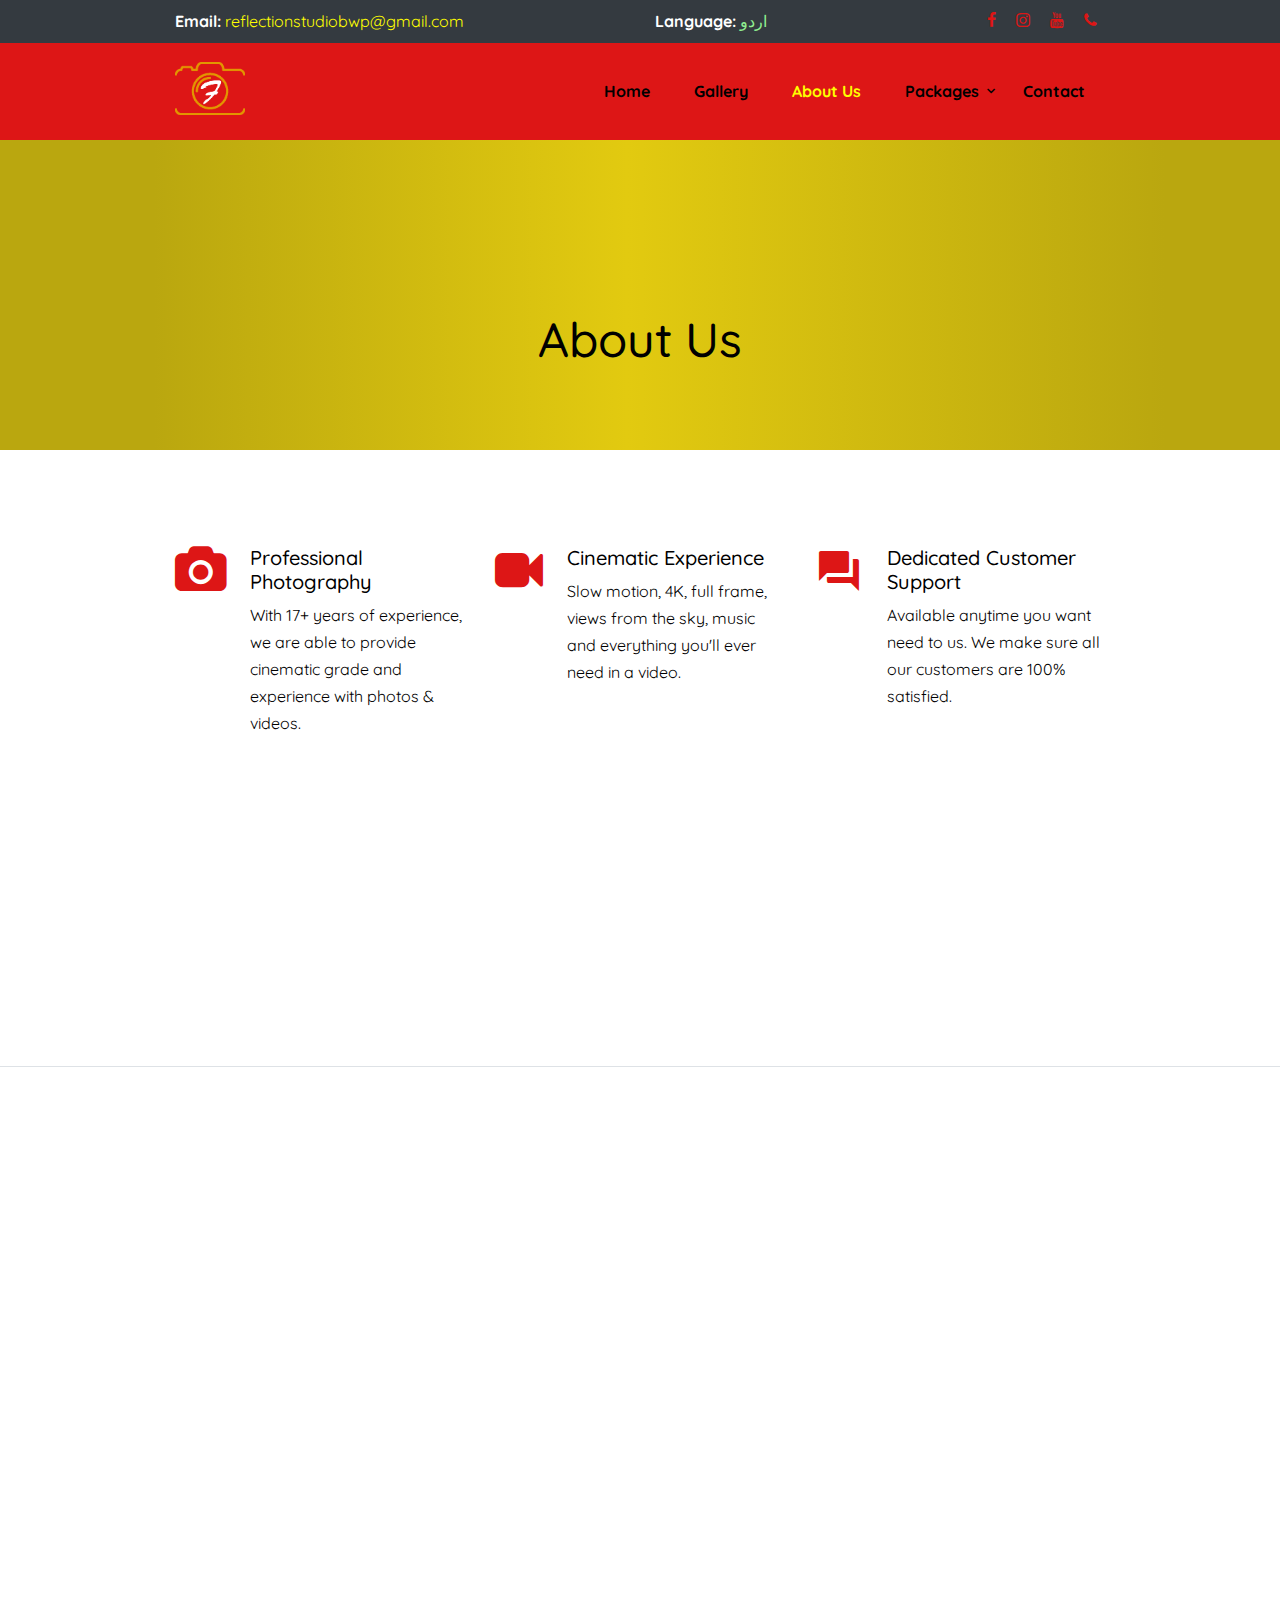
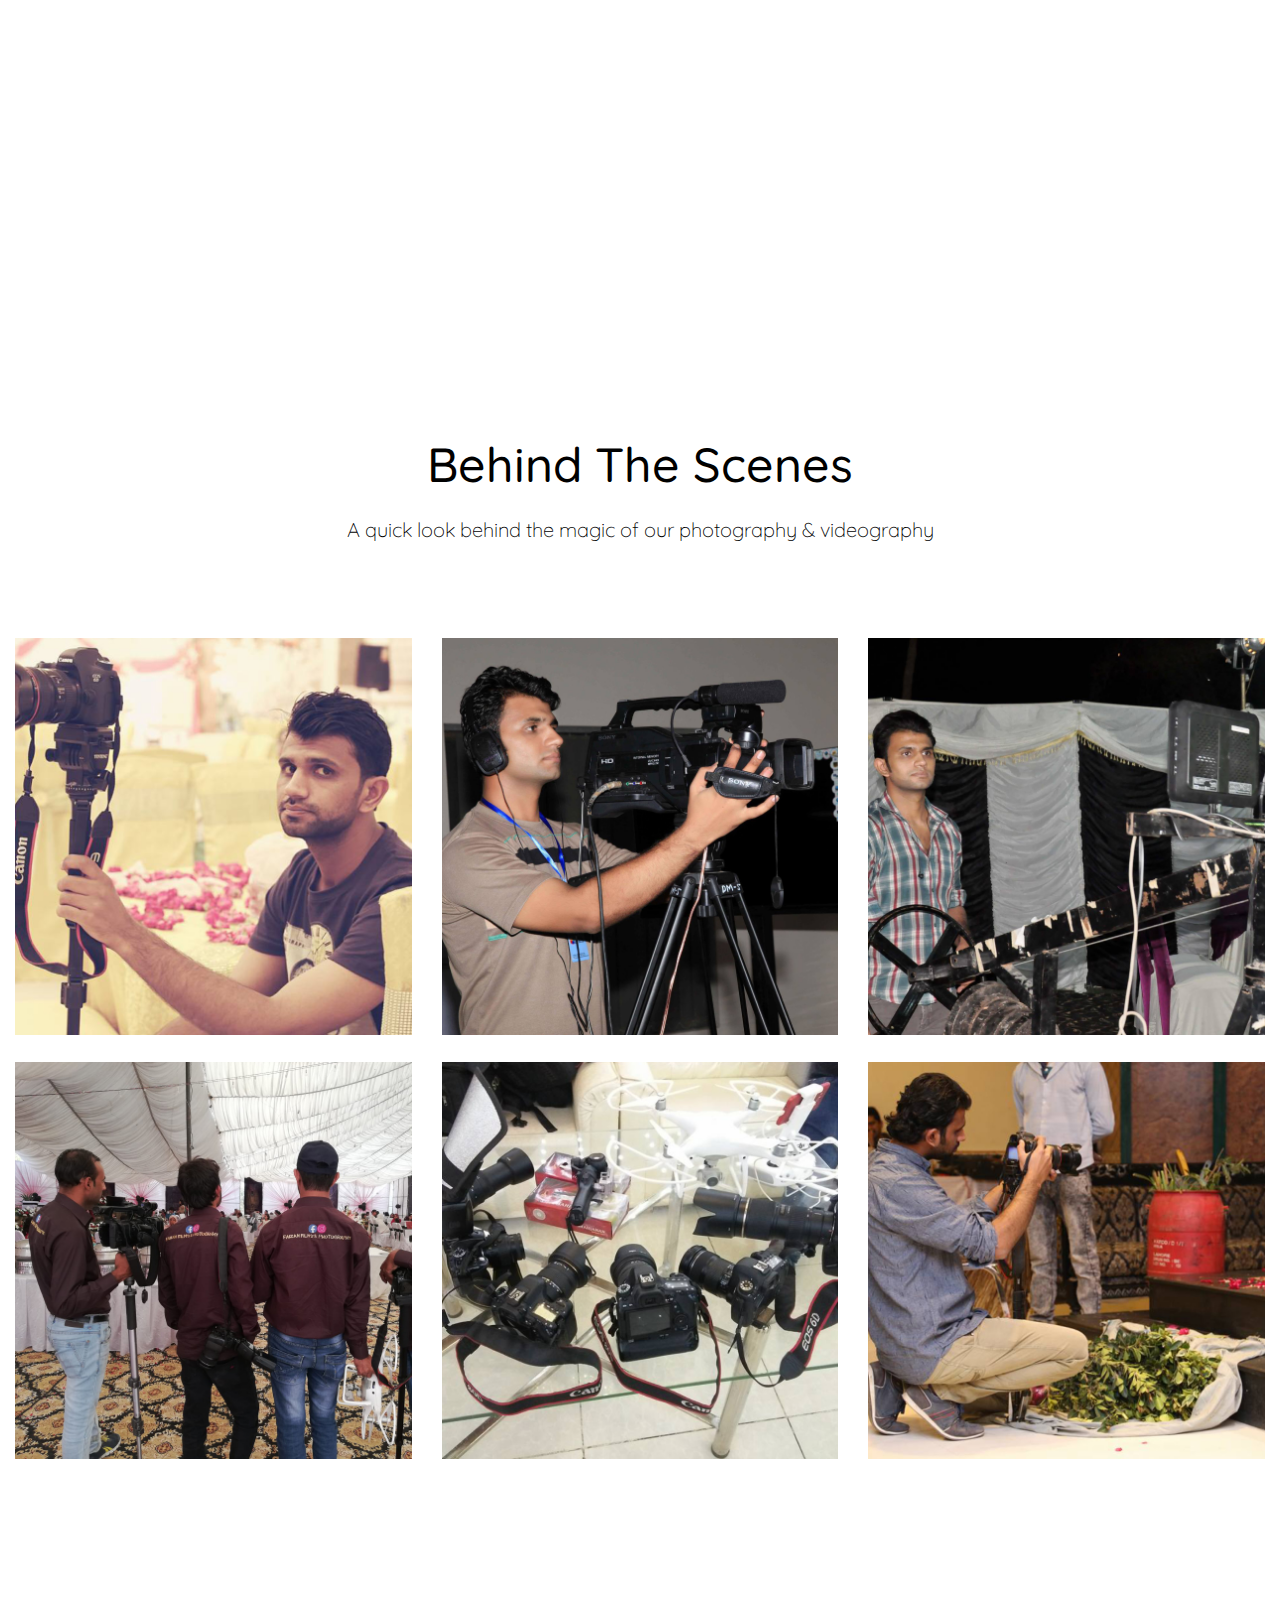
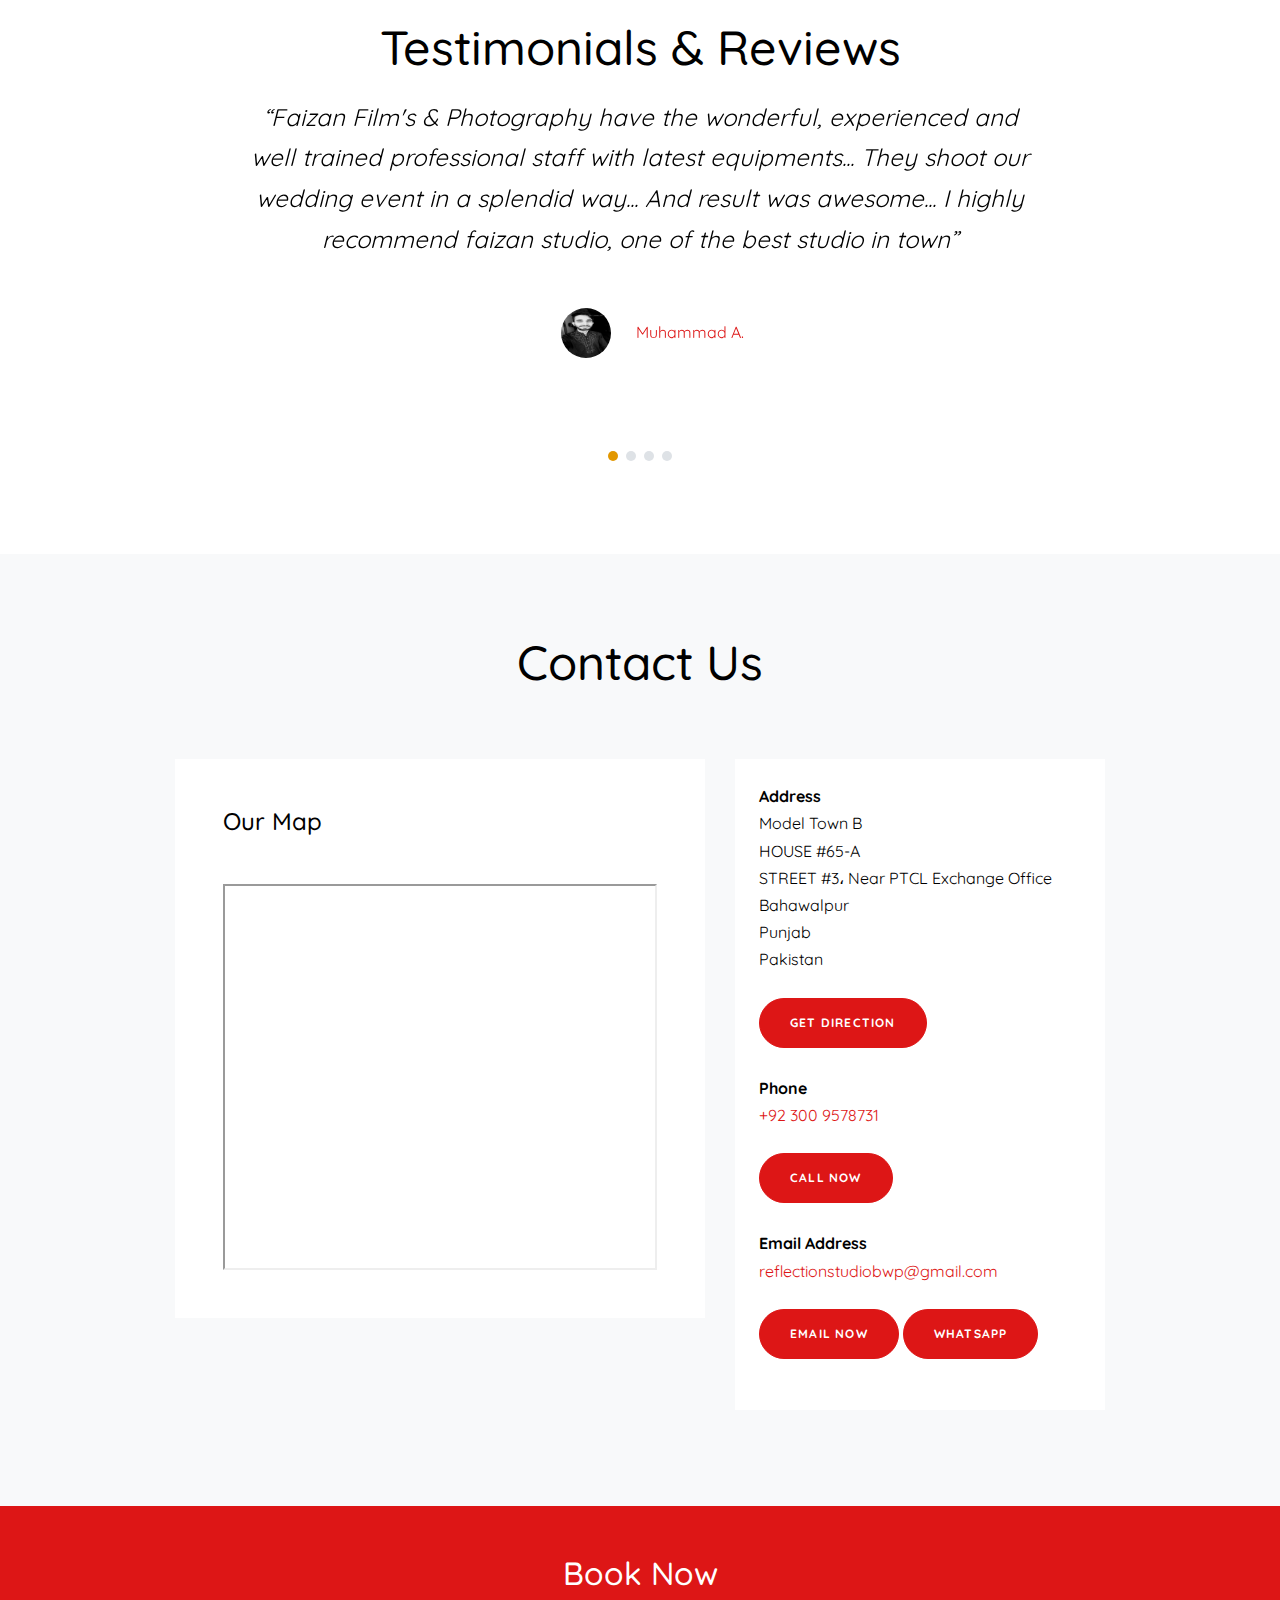
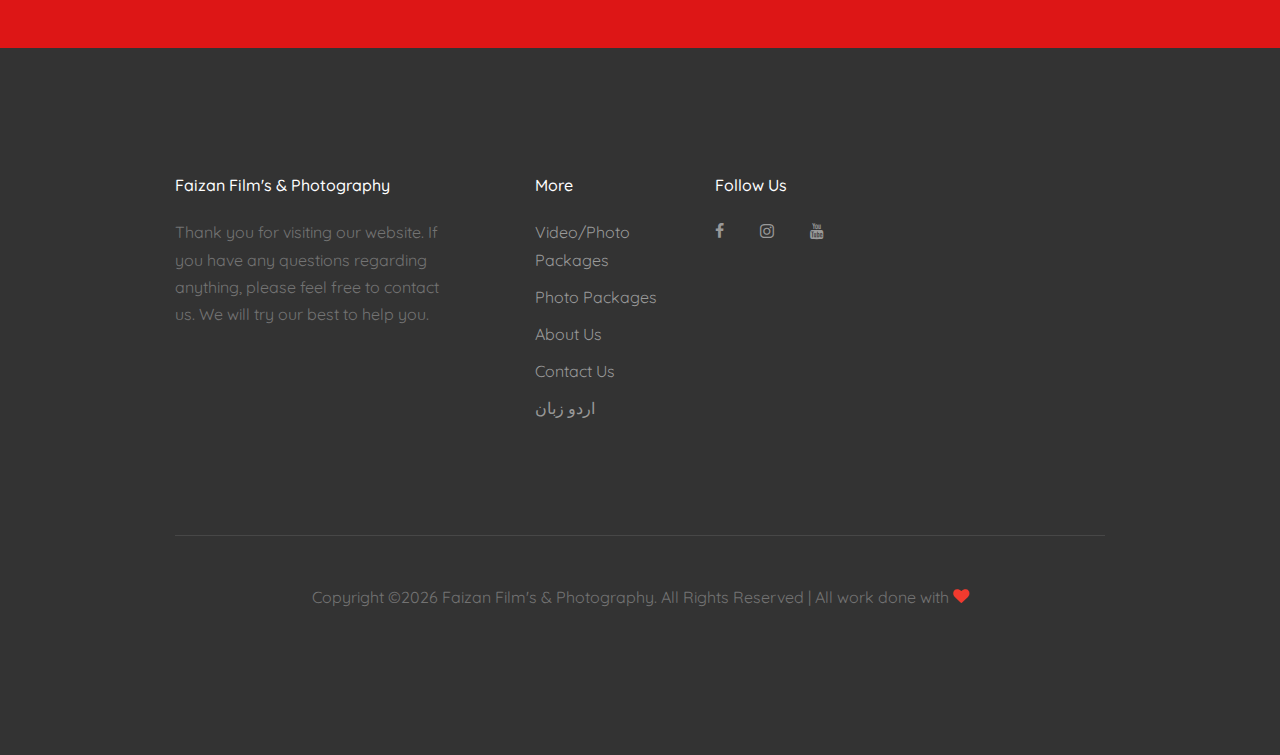
==== about_us.html @ 50d71696 "update" ====
<!DOCTYPE html>
<html lang="en">
  <head>
    <title>About Us | Faizan Film's & Photography</title>
    <meta charset="utf-8">
    <meta name="viewport" content="width=device-width, initial-scale=1, shrink-to-fit=no">

    <link href="https://fonts.googleapis.com/css?family=Quicksand:300,400,500,700,900" rel="stylesheet">
    <link rel="stylesheet" href="fonts/icomoon/style.css">

    <link rel="stylesheet" href="css/bootstrap.min.css">
    <link rel="stylesheet" href="css/jquery-ui.css">
    <link rel="stylesheet" href="css/owl.carousel.min.css">
    <link rel="stylesheet" href="css/owl.theme.default.min.css">
    <link rel="stylesheet" href="css/owl.theme.default.min.css">

    <link rel="stylesheet" href="css/jquery.fancybox.min.css">

    <link rel="stylesheet" href="css/bootstrap-datepicker.css">

    <link rel="stylesheet" href="fonts/flaticon/font/flaticon.css">

    <link rel="stylesheet" href="css/aos.css">
    <link rel="stylesheet" href="css/packages.css">
    <link rel="stylesheet" href="css/style.css">
    
  </head>
  <body data-spy="scroll" data-target=".site-navbar-target" data-offset="300">
  <div class="site-wrap">

    <div class="site-mobile-menu site-navbar-target">
      <div class="site-mobile-menu-header">
        <div class="site-mobile-menu-close mt-3">
          <span class="icon-close2 js-menu-toggle"></span>
        </div>
      </div>
      <div class="site-mobile-menu-body"></div>
    </div>
   
    <div class="border-bottom top-bar py-2 bg-dark" id="home-section">
      <div class="container">
        <div class="row">
          <div class="col-md-6">
            <p class="mb-0">
              <!--<span class="mr-3"><strong class="text-white">Phone:</strong> <a href="tel://00923009578731">+92 3009578731</a></span>-->
              <span><strong class="text-white">Email:</strong> <a href="mailto:reflectionstudiobwp@gmail.com" style="color:#FFFF00">reflectionstudiobwp@gmail.com  </a></span>
			   
            </p>
          </div>
          <div class="col-md-6">
              <span><strong class="text-white">  Language:</strong> <a href="about_us_urdu.html" style="color:lightgreen">اردو</a></span>
            <ul class="social-media">
              <li><a href="https://web.facebook.com/faizanfilmsphotography" target="_link" class="p-2"><span class="icon-facebook"></span></a></li>
              <li><a href="https://www.instagram.com/faizan_films_and_photography/" target="_link" class="p-2"><span class="icon-instagram"></span></a></li>
              <li><a href="https://www.youtube.com/channel/UCJsoNUnuYHQTTnfF5PV-kbg" target="_link" class="p-2"><span class="icon-youtube"></span></a></li>
			  <li><a href="tel://00923009578731" class="p-2"><span class="icon-phone"></span></a></li>
            </ul>
          </div>
        </div>
      </div> 
    </div>

    <header class="site-navbar py-4 bg-red js-sticky-header site-navbar-target" role="banner">

      <div class="container">
        <div class="row align-items-center">
          
          <div class="col-11 col-xl-2">
         <div class="site-logo">
            <img src="images/logo1.png" class="img-fluid">
         </div>
          </div>
          <div class="col-12 col-md-10 d-none d-xl-block">
            <nav class="site-navigation position-relative text-right" role="navigation">

              <ul class="site-menu main-menu js-clone-nav mr-auto d-none d-lg-block">
                <li><a href="index.html" class="nav-link"><b>Home</b></a></li>
                <li><a href="gallery_portfolio.html" class="nav-link"><b>Gallery</b></a></li>
                <li><a href="#about-section" class="nav-link"><b>About Us</b></a></li>
                <li class="has-children">
                  <a class="nav-link"><b>Packages</b></a>
                  <ul class="dropdown">
                    <li><a href="pricing_video_photography.html">Video & Photography</a></li>
                    <li><a href="pricing_photography.html">Photography ONLY</a></li>
                    <li><a href="https://form.jotform.com/210577154263454" target="_blank">Customize Your Package</a></li>
                  </ul>
                </li>
                <li><a href="contact_us.html" class="nav-link"><b>Contact</b></a></li>
              </ul>
            </nav>
          </div>


          <div class="d-inline-block d-xl-none ml-md-0 mr-auto py-3" style="position: relative; top: 3px;"><a href="#" class="site-menu-toggle js-menu-toggle text-black"><span class="icon-menu h3"></span></a></div>

        </div>
      </div>
      
    </header>

  
<br/>
<div class="backgroundex" data-aos="fade" data-stellar-background-ratio="0.5"></div>  
<br/><br/><br/><br/><br/>

    <section class="site-section border-bottom" id="about-section">
      <div class="container">
        <div class="row justify-content-center mb-5">
          <div class="col-md-8 text-center" data-aos="fade-up">
            <h2 class="text-black h1 site-section-heading text-center">About Us</h2>
          </div>
        </div>
		<br/><br/><br/><br/>
        <div class="row align-items-stretch">
          <div class="col-md-6 col-lg-4 mb-4 mb-lg-4" data-aos="#">
            <div class="unit-4 d-flex">
              <div class="unit-4-icon mr-4"><span class="text-primary icon-camera"></span></div>
              <div>
                <h3>Professional Photography</h3>
                <p>With 17+ years of experience, we are able to provide cinematic grade and experience with photos & videos.</p>
              </div>
            </div>
          </div>
          <div class="col-md-6 col-lg-4 mb-4 mb-lg-4" data-aos="#">
            <div class="unit-4 d-flex">
              <div class="unit-4-icon mr-4"><span class="text-primary icon-video-camera"></span></div>
              <div>
                <h3>Cinematic Experience</h3>
                <p>Slow motion, 4K, full frame, views from the sky, music and everything you'll ever need in a video.</p>
              </div>
            </div>
          </div>
          <div class="col-md-6 col-lg-4 mb-4 mb-lg-4" data-aos="#">
            <div class="unit-4 d-flex">
              <div class="unit-4-icon mr-4"><span class="text-primary icon-question_answer"></span></div>
              <div>
                <h3>Dedicated Customer Support</h3>
                <p>Available anytime you want need to us. We make sure all our customers are 100% satisfied.</p>
              </div>
            </div>
          </div>


          <div class="col-md-6 col-lg-4 mb-4 mb-lg-4" data-aos="fade-up" data-aos-delay="300">
            <div class="unit-4 d-flex">
              <div class="unit-4-icon mr-4"><span class="text-primary icon-people"></span></div>
              <div>
                <h3>Team Work</h3>
                <p>Our professional team has perfected the art of photography and videography. Professional, fast and friendly.</p>
              </div>
            </div>
          </div>
          <div class="col-md-6 col-lg-4 mb-4 mb-lg-4" data-aos="fade-up" data-aos-delay="400">
            <div class="unit-4 d-flex">
              <div class="unit-4-icon mr-4"><span class="text-primary icon-plane"></span></div>
              <div>
                <h3>Any Place You Want</h3>
                <p>We travel where you are for the event. Long distance or short distance, we cover where ever the event is. Reliable and a team you can dependant on. </p>
              </div>
            </div>
          </div>
          <div class="col-md-6 col-lg-4 mb-4 mb-lg-4" data-aos="fade-up" data-aos-delay="500">
            <div class="unit-4 d-flex">
              <div class="unit-4-icon mr-4"><span class="text-primary icon-phonelink"></span></div>
              <div>
                <h3>Professional Tools</h3>
                <p>Latest Technology, tools, camera and everything that will make your videos and photos the best thing ever that you'll experience.</p>
              </div>
            </div>
          </div>

        </div>
      </div>
    </section>

    <div class="site-section" id="about-section">
      <div class="container">
        <div class="row mb-5">
          
          <div class="col-md-5 ml-auto mb-5 order-md-2" data-aos="fade">
            <img src="images/avatar.jpg" alt="Image" class="img-fluid rounded">
          </div>
		  


          <div class="col-md-6 order-md-1" data-aos="fade">

            <div class="row">

              <div class="col-12">
                <div class="text-left pb-1">
                  <h2 class="text-black h1 site-section-heading">About Us</h2>
                </div>
              </div>
              <div class="col-12 mb-4">
                <p class="lead"><b>Faizan Film's & Photography is a studio with more than 17+ years of experience. Specialized for wedding photography and cinematography. 
				We are working all over the Pakistan and we would be honored to <a style="color:red">Preserve Your Memories In The Most BEAUTIFUL Way.</a></b></p>
              </div>
              <div class="col-md-12 mb-md-5 mb-0 col-lg-6">
                <div class="unit-4">
                  <div class="unit-4-icon mr-4 mb-3"><span class="text-secondary icon-group"></span></div>
                  <div>
                    <h3>Team &amp; Creativity</h3>
                    <p>With over 17+ years of experience, hard work & team work. We have been proud to serve our clients in the Pakistan and all over the world.</p>
                  </div>
                </div>
              </div>
              <div class="col-md-12 mb-md-5 mb-0 col-lg-6">
                <div class="unit-4">
                  <div class="unit-4-icon mr-4 mb-3"><span class="text-secondary icon-extension"></span></div>
                  <div>
                    <h3>Intuitive Thinkers</h3>
                    <p>Thinking OUTSIDE THE BOX, we have been able to provide the creative experience that has been extremely loved and appreciated by our clients and everyone. </p>
                  </div>
                </div>
              </div>
            </div>
          </div>
          
        </div>
      </div>
    </div>
    <section class="site-section" id="work-section">
      <div class="container">
        <div class="row mb-5 justify-content-center">
          <div class="col-md-8 text-center">
            <h2 class="text-black h1 site-section-heading text-center">Behind The Scenes</h2>
            <p class="lead">A quick look behind the magic of our photography & videography</p>
          </div>
        </div>
      </div>
      <div class="container-fluid">
        <div class="row">
          <div class="col-md-6 col-lg-4">
		  <br/>
              <img src="images/gallery/faizan1.jpg" alt="Image" class="img-fluid">
          </div>
          <div class="col-md-6 col-lg-4">
		  <br/>
              <img src="images/gallery/faizan2.jpg" alt="Image" class="img-fluid">
          </div>
          <div class="col-md-6 col-lg-4">
		  <br/>
              <img src="images/gallery/faizan3.jpg" alt="Image" class="img-fluid">
          </div>

          <div class="col-md-6 col-lg-4">
		  <br/>
              <img src="images/gallery/faizan4.jpg" alt="Image" class="img-fluid">
          </div>
          <div class="col-md-6 col-lg-4">
		  <br/>
              <img src="images/gallery/faizan5.jpg" alt="Image" class="img-fluid">
          </div>
          <div class="col-md-6 col-lg-4">
		  <br/>
              <img src="images/gallery/faizan6.jpg" alt="Image" class="img-fluid">
          </div>

         
        </div>
      </div>
    </section>
	
    <section class="site-section testimonial-wrap">
      <div class="container">
        <div class="row justify-content-center">
          <div class="col-md-8 text-center">
            <h2 class="text-black h1 site-section-heading text-center">Testimonials & Reviews</h2>
          </div>
        </div>
      </div>
      <div class="slide-one-item home-slider owl-carousel">
          <div>
            <div class="testimonial">
              
              <blockquote class="mb-5">
                <p>&ldquo;Faizan Film's & Photography have the wonderful, experienced and well trained professional staff with latest equipments... They shoot our wedding event in a splendid way... And result was awesome... I highly recommend faizan studio, one of the best studio in town&rdquo;</p>
              </blockquote>

              <figure class="mb-4 d-flex align-items-center justify-content-center">
                <div><img src="images/customer1.jpg" alt="Image" class="w-50 img-fluid mb-3"></div>
                <p><a href="https://www.google.com/search?q=faizan+films+%26+photography&oq=faizan+&aqs=chrome.0.69i59j69i57j35i39j69i60l4j69i65.10493j0j7&sourceid=chrome&ie=UTF-8#lrd=0x393b91d1eee7faf3:0xf193dd1451811818,1,,," target="_blank">Muhammad A.</a></p>
              </figure>
            </div>
          </div>
          <div>
            <div class="testimonial">

              <blockquote class="mb-5">
                <p>&ldquo;It's good and best place of your memories capturing and your all kinds of events. Please come and see.&rdquo;</p>
              </blockquote>
              <figure class="mb-4 d-flex align-items-center justify-content-center">
                <div><img src="images/customer2.png" alt="Image" class="w-50 img-fluid mb-3"></div>
                <p><a href="https://www.google.com/search?q=faizan+films+%26+photography&oq=faizan+&aqs=chrome.0.69i59j69i57j35i39j69i60l4j69i65.10493j0j7&sourceid=chrome&ie=UTF-8#lrd=0x393b91d1eee7faf3:0xf193dd1451811818,1,,," target="_blank">Zeeshan Qureshi</a></p>
              </figure>
              
            </div>
          </div>

          <div>
            <div class="testimonial">

              <blockquote class="mb-5">
                <p>&ldquo;It was awsome to have that kind of very professional and supportive team with elegant work experience. I would strongly recommend Faizan Film's & Photography in order<br/> to make your wedding event special and memorable.. Above all I really loved the team..Hats Off..&rdquo;</p>
              </blockquote>
              <figure class="mb-4 d-flex align-items-center justify-content-center">
                <div><img src="images/p0.png" alt="Image" class="w-50 img-fluid mb-3"></div>
                <p><a href="https://www.google.com/search?q=faizan+films+%26+photography&oq=faizan+&aqs=chrome.0.69i59j69i57j35i39j69i60l4j69i65.10493j0j7&sourceid=chrome&ie=UTF-8#lrd=0x393b91d1eee7faf3:0xf193dd1451811818,1,,," target="_blank">Usman Khan</a></p>
              </figure>

              
            </div>
          </div>

          <div>
            <div class="testimonial">

              <blockquote class="mb-5">
                <p>&ldquo;Had a very good experience with such a professional and talented team. You guys are really awesome in terms of quality work and<br/> delivery in time. Keep up the good work team faizan.&rdquo;</p>
              </blockquote>
              <figure class="mb-4 d-flex align-items-center justify-content-center">
                <div><img src="images/customer3.png" alt="Image" class="w-50 img-fluid mb-3"></div>
                <p><a href="https://www.google.com/search?q=faizan+films+%26+photography&oq=faizan+&aqs=chrome.0.69i59j69i57j35i39j69i60l4j69i65.10493j0j7&sourceid=chrome&ie=UTF-8#lrd=0x393b91d1eee7faf3:0xf193dd1451811818,1,,," target="_blank">Mazhar Hayat</a></p>
              </figure>

            </div>
          </div>

        </div>
    </section>


    <section class="site-section bg-light" id="contact-section">
      <div class="container">
        <div class="row mb-5">
          <div class="col-12 text-center">
            <h2 class="text-black h1 site-section-heading">Contact Us</h2>
          </div>
        </div>
        <div class="row">
          <div class="col-md-7 mb-5">

            

            <form action="#" class="p-5 bg-white">
              
              <h2 class="h4 text-black mb-5">Our Map</h2> 
                <div class="google-maps">
                   <iframe src="https://maps.google.com/maps?q=faizan%20film&t=&z=15&ie=UTF8&iwloc=&output=embed"></iframe><noscript> 
			       Full functionality of this site requires JavaScript to be enabled. Learn how to <a href="https://javascriptdownload.org/">Download JavaScript</a> in your browser.</noscript>
				</div>

  
            </form>
          </div>
          <div class="col-md-5">
            
            <div class="p-4 mb-3 bg-white">
              <p class="mb-0 font-weight-bold">Address</p>
              <p class="mb-4">Model Town B <br/>HOUSE #65-A <br/>STREET #3، Near PTCL Exchange Office<br/>Bahawalpur<br/> Punjab </br>Pakistan</p>
			<div>
			  <a href="https://www.google.com/maps/place/Faizan+Film's+%26+Photography+Studio/@29.3818515,71.7035865,17z/data=!3m1!4b1!4m5!3m4!1s0x393b91d1eee7faf3:0xf193dd1451811818!8m2!3d29.3972105!4d71.6632449" target="_blank" class="btn btn-primary btn-md" style="color:white"><b>Get Direction</b></a>
			</div></br>
	
              <p class="mb-0 font-weight-bold">Phone</p>
              <p class="mb-4"><a href="00923009578731">+92 300 9578731</a></p>
			<div>
			  <a href="tel:00923009578731" class="btn btn-primary btn-md" style="color:white"><b>Call Now</b></a>
			</div></br>		
              <p class="mb-0 font-weight-bold">Email Address</p>
              <p class="mb-4"><a href="mailto:reflectionstudiobwp@gmail.com">reflectionstudiobwp@gmail.com</a></p>
			<div>
			  <a href="mailto:reflectionstudiobwp@gmail.com" target="_blank" class="btn btn-primary btn-md" style="color:white"><b>Email Now</b></a> <a href="https://wa.me/+923009578731/?text=Hi! Here from website.." target="_blank" class="btn btn-primary btn-md" style="color:white"><b>WhatsApp</b></a>
			</div></br>					  

            </div>
            
          </div>
        </div>
      </div>
    </section>

    <a href="contact_us.html" class="bg-primary py-5 d-block">
      <div class="container">
        <div class="row justify-content-center">
          <div class="col-md10"><h2 class="text-white">Book Now</h2></div>
        </div>
      </div>  
    </a>
    
    <footer class="site-footer">
      <div class="container">
        <div class="row">
          <div class="col-md-9">
            <div class="row">
              <div class="col-md-5">
                <h2 class="footer-heading mb-4">Faizan Film's & Photography</h2>
                <p>Thank you for visiting our website. If you have any questions regarding anything, please feel free to contact us. We will try our best to help you.</p>
              </div>
              <div class="col-md-3 ml-auto">
                <h2 class="footer-heading mb-4">More</h2>
                <ul class="list-unstyled">
                  <li><a href="pricing_video_photography.html">Video/Photo Packages</a></li>
                  <li><a href="pricing_photography.html">Photo Packages</a></li>
                  <li><a href="about_us.html">About Us</a></li>
                  <li><a href="contact_us.html">Contact Us</a></li>
				  <li><a href="index_urdu.html">اردو زبان</a></li>
                </ul>
              </div>
              <div class="col-md-3">
                <h2 class="footer-heading mb-4">Follow Us</h2>
                <a href="https://web.facebook.com/faizanfilmsphotography" target="_blank" class="pl-0 pr-3"><span class="icon-facebook"></span></a>
                <a href="https://www.instagram.com/faizan_films_and_photography/" target="_blank" class="pl-3 pr-3"><span class="icon-instagram"></span></a>
                <a href="https://www.youtube.com/channel/UCJsoNUnuYHQTTnfF5PV-kbg" target="_blank" class="pl-3 pr-3"><span class="icon-youtube"></span></a>
              </div>
            </div>
          </div>
        </div>
        <div class="row pt-5 mt-5 text-center">
          <div class="col-md-12">
            <div class="border-top pt-5">
            <p>
            Copyright &copy;<script>document.write(new Date().getFullYear());</script> Faizan Film's & Photography. All Rights Reserved | All work done with <i class="icon-heart text-danger" aria-hidden="true"></i></a>
            </p>
            </div>
          </div>
          
        </div>
      </div>
    </footer>

  </div> <!-- .site-wrap -->

  <script src="js/jquery-3.3.1.min.js"></script>
  <script src="js/jquery-migrate-3.0.1.min.js"></script>
  <script src="js/jquery-ui.js"></script>
  <script src="js/popper.min.js"></script>
  <script src="js/bootstrap.min.js"></script>
  <script src="js/owl.carousel.min.js"></script>
  <script src="js/jquery.stellar.min.js"></script>
  <script src="js/jquery.countdown.min.js"></script>
  <script src="js/bootstrap-datepicker.min.js"></script>
  <script src="js/jquery.easing.1.3.js"></script>
  <script src="js/aos.js"></script>
  <script src="js/jquery.fancybox.min.js"></script>
  <script src="js/jquery.sticky.js"></script>


  <script src="js/main.js"></script>
  
  <!--Start of Tawk.to Script-->
<script type="text/javascript">
var Tawk_API=Tawk_API||{}, Tawk_LoadStart=new Date();
(function(){
var s1=document.createElement("script"),s0=document.getElementsByTagName("script")[0];
s1.async=true;
s1.src='https://embed.tawk.to/6034852b918aa26127419c81/1ev6igd15';
s1.charset='UTF-8';
s1.setAttribute('crossorigin','*');
s0.parentNode.insertBefore(s1,s0);
})();
</script>
<!--End of Tawk.to Script-->

  </body>
</html>
---- fonts/icomoon/style.css ----
@font-face {
  font-family: 'icomoon';
  src:  url('fonts/icomoon.eot?10si43');
  src:  url('fonts/icomoon.eot?10si43#iefix') format('embedded-opentype'),
    url('fonts/icomoon.ttf?10si43') format('truetype'),
    url('fonts/icomoon.woff?10si43') format('woff'),
    url('fonts/icomoon.svg?10si43#icomoon') format('svg');
  font-weight: normal;
  font-style: normal;
}

[class^="icon-"], [class*=" icon-"] {
  /* use !important to prevent issues with browser extensions that change fonts */
  font-family: 'icomoon' !important;
  speak: none;
  font-style: normal;
  font-weight: normal;
  font-variant: normal;
  text-transform: none;
  line-height: 1;

  /* Better Font Rendering =========== */
  -webkit-font-smoothing: antialiased;
  -moz-osx-font-smoothing: grayscale;
}

.icon-asterisk:before {
  content: "\f069";
}
.icon-plus:before {
  content: "\f067";
}
.icon-question:before {
  content: "\f128";
}
.icon-minus:before {
  content: "\f068";
}
.icon-glass:before {
  content: "\f000";
}
.icon-music:before {
  content: "\f001";
}
.icon-search:before {
  content: "\f002";
}
.icon-envelope-o:before {
  content: "\f003";
}
.icon-heart:before {
  content: "\f004";
}
.icon-star:before {
  content: "\f005";
}
.icon-star-o:before {
  content: "\f006";
}
.icon-user:before {
  content: "\f007";
}
.icon-film:before {
  content: "\f008";
}
.icon-th-large:before {
  content: "\f009";
}
.icon-th:before {
  content: "\f00a";
}
.icon-th-list:before {
  content: "\f00b";
}
.icon-check:before {
  content: "\f00c";
}
.icon-close:before {
  content: "\f00d";
}
.icon-remove:before {
  content: "\f00d";
}
.icon-times:before {
  content: "\f00d";
}
.icon-search-plus:before {
  content: "\f00e";
}
.icon-search-minus:before {
  content: "\f010";
}
.icon-power-off:before {
  content: "\f011";
}
.icon-signal:before {
  content: "\f012";
}
.icon-cog:before {
  content: "\f013";
}
.icon-gear:before {
  content: "\f013";
}
.icon-trash-o:before {
  content: "\f014";
}
.icon-home:before {
  content: "\f015";
}
.icon-file-o:before {
  content: "\f016";
}
.icon-clock-o:before {
  content: "\f017";
}
.icon-road:before {
  content: "\f018";
}
.icon-download:before {
  content: "\f019";
}
.icon-arrow-circle-o-down:before {
  content: "\f01a";
}
.icon-arrow-circle-o-up:before {
  content: "\f01b";
}
.icon-inbox:before {
  content: "\f01c";
}
.icon-play-circle-o:before {
  content: "\f01d";
}
.icon-repeat:before {
  content: "\f01e";
}
.icon-rotate-right:before {
  content: "\f01e";
}
.icon-refresh:before {
  content: "\f021";
}
.icon-list-alt:before {
  content: "\f022";
}
.icon-lock:before {
  content: "\f023";
}
.icon-flag:before {
  content: "\f024";
}
.icon-headphones:before {
  content: "\f025";
}
.icon-volume-off:before {
  content: "\f026";
}
.icon-volume-down:before {
  content: "\f027";
}
.icon-volume-up:before {
  content: "\f028";
}
.icon-qrcode:before {
  content: "\f029";
}
.icon-barcode:before {
  content: "\f02a";
}
.icon-tag:before {
  content: "\f02b";
}
.icon-tags:before {
  content: "\f02c";
}
.icon-book:before {
  content: "\f02d";
}
.icon-bookmark:before {
  content: "\f02e";
}
.icon-print:before {
  content: "\f02f";
}
.icon-camera:before {
  content: "\f030";
}
.icon-font:before {
  content: "\f031";
}
.icon-bold:before {
  content: "\f032";
}
.icon-italic:before {
  content: "\f033";
}
.icon-text-height:before {
  content: "\f034";
}
.icon-text-width:before {
  content: "\f035";
}
.icon-align-left:before {
  content: "\f036";
}
.icon-align-center:before {
  content: "\f037";
}
.icon-align-right:before {
  content: "\f038";
}
.icon-align-justify:before {
  content: "\f039";
}
.icon-list:before {
  content: "\f03a";
}
.icon-dedent:before {
  content: "\f03b";
}
.icon-outdent:before {
  content: "\f03b";
}
.icon-indent:before {
  content: "\f03c";
}
.icon-video-camera:before {
  content: "\f03d";
}
.icon-image:before {
  content: "\f03e";
}
.icon-photo:before {
  content: "\f03e";
}
.icon-picture-o:before {
  content: "\f03e";
}
.icon-pencil:before {
  content: "\f040";
}
.icon-map-marker:before {
  content: "\f041";
}
.icon-adjust:before {
  content: "\f042";
}
.icon-tint:before {
  content: "\f043";
}
.icon-edit:before {
  content: "\f044";
}
.icon-pencil-square-o:before {
  content: "\f044";
}
.icon-share-square-o:before {
  content: "\f045";
}
.icon-check-square-o:before {
  content: "\f046";
}
.icon-arrows:before {
  content: "\f047";
}
.icon-step-backward:before {
  content: "\f048";
}
.icon-fast-backward:before {
  content: "\f049";
}
.icon-backward:before {
  content: "\f04a";
}
.icon-play:before {
  content: "\f04b";
}
.icon-pause:before {
  content: "\f04c";
}
.icon-stop:before {
  content: "\f04d";
}
.icon-forward:before {
  content: "\f04e";
}
.icon-fast-forward:before {
  content: "\f050";
}
.icon-step-forward:before {
  content: "\f051";
}
.icon-eject:before {
  content: "\f052";
}
.icon-chevron-left:before {
  content: "\f053";
}
.icon-chevron-right:before {
  content: "\f054";
}
.icon-plus-circle:before {
  content: "\f055";
}
.icon-minus-circle:before {
  content: "\f056";
}
.icon-times-circle:before {
  content: "\f057";
}
.icon-check-circle:before {
  content: "\f058";
}
.icon-question-circle:before {
  content: "\f059";
}
.icon-info-circle:before {
  content: "\f05a";
}
.icon-crosshairs:before {
  content: "\f05b";
}
.icon-times-circle-o:before {
  content: "\f05c";
}
.icon-check-circle-o:before {
  content: "\f05d";
}
.icon-ban:before {
  content: "\f05e";
}
.icon-arrow-left:before {
  content: "\f060";
}
.icon-arrow-right:before {
  content: "\f061";
}
.icon-arrow-up:before {
  content: "\f062";
}
.icon-arrow-down:before {
  content: "\f063";
}
.icon-mail-forward:before {
  content: "\f064";
}
.icon-share:before {
  content: "\f064";
}
.icon-expand:before {
  content: "\f065";
}
.icon-compress:before {
  content: "\f066";
}
.icon-exclamation-circle:before {
  content: "\f06a";
}
.icon-gift:before {
  content: "\f06b";
}
.icon-leaf:before {
  content: "\f06c";
}
.icon-fire:before {
  content: "\f06d";
}
.icon-eye:before {
  content: "\f06e";
}
.icon-eye-slash:before {
  content: "\f070";
}
.icon-exclamation-triangle:before {
  content: "\f071";
}
.icon-warning:before {
  content: "\f071";
}
.icon-plane:before {
  content: "\f072";
}
.icon-calendar:before {
  content: "\f073";
}
.icon-random:before {
  content: "\f074";
}
.icon-comment:before {
  content: "\f075";
}
.icon-magnet:before {
  content: "\f076";
}
.icon-chevron-up:before {
  content: "\f077";
}
.icon-chevron-down:before {
  content: "\f078";
}
.icon-retweet:before {
  content: "\f079";
}
.icon-shopping-cart:before {
  content: "\f07a";
}
.icon-folder:before {
  content: "\f07b";
}
.icon-folder-open:before {
  content: "\f07c";
}
.icon-arrows-v:before {
  content: "\f07d";
}
.icon-arrows-h:before {
  content: "\f07e";
}
.icon-bar-chart:before {
  content: "\f080";
}
.icon-bar-chart-o:before {
  content: "\f080";
}
.icon-twitter-square:before {
  content: "\f081";
}
.icon-facebook-square:before {
  content: "\f082";
}
.icon-camera-retro:before {
  content: "\f083";
}
.icon-key:before {
  content: "\f084";
}
.icon-cogs:before {
  content: "\f085";
}
.icon-gears:before {
  content: "\f085";
}
.icon-comments:before {
  content: "\f086";
}
.icon-thumbs-o-up:before {
  content: "\f087";
}
.icon-thumbs-o-down:before {
  content: "\f088";
}
.icon-star-half:before {
  content: "\f089";
}
.icon-heart-o:before {
  content: "\f08a";
}
.icon-sign-out:before {
  content: "\f08b";
}
.icon-linkedin-square:before {
  content: "\f08c";
}
.icon-thumb-tack:before {
  content: "\f08d";
}
.icon-external-link:before {
  content: "\f08e";
}
.icon-sign-in:before {
  content: "\f090";
}
.icon-trophy:before {
  content: "\f091";
}
.icon-github-square:before {
  content: "\f092";
}
.icon-upload:before {
  content: "\f093";
}
.icon-lemon-o:before {
  content: "\f094";
}
.icon-phone:before {
  content: "\f095";
}
.icon-square-o:before {
  content: "\f096";
}
.icon-bookmark-o:before {
  content: "\f097";
}
.icon-phone-square:before {
  content: "\f098";
}
.icon-twitter:before {
  content: "\f099";
}
.icon-facebook:before {
  content: "\f09a";
}
.icon-facebook-f:before {
  content: "\f09a";
}
.icon-github:before {
  content: "\f09b";
}
.icon-unlock:before {
  content: "\f09c";
}
.icon-credit-card:before {
  content: "\f09d";
}
.icon-feed:before {
  content: "\f09e";
}
.icon-rss:before {
  content: "\f09e";
}
.icon-hdd-o:before {
  content: "\f0a0";
}
.icon-bullhorn:before {
  content: "\f0a1";
}
.icon-bell-o:before {
  content: "\f0a2";
}
.icon-certificate:before {
  content: "\f0a3";
}
.icon-hand-o-right:before {
  content: "\f0a4";
}
.icon-hand-o-left:before {
  content: "\f0a5";
}
.icon-hand-o-up:before {
  content: "\f0a6";
}
.icon-hand-o-down:before {
  content: "\f0a7";
}
.icon-arrow-circle-left:before {
  content: "\f0a8";
}
.icon-arrow-circle-right:before {
  content: "\f0a9";
}
.icon-arrow-circle-up:before {
  content: "\f0aa";
}
.icon-arrow-circle-down:before {
  content: "\f0ab";
}
.icon-globe:before {
  content: "\f0ac";
}
.icon-wrench:before {
  content: "\f0ad";
}
.icon-tasks:before {
  content: "\f0ae";
}
.icon-filter:before {
  content: "\f0b0";
}
.icon-briefcase:before {
  content: "\f0b1";
}
.icon-arrows-alt:before {
  content: "\f0b2";
}
.icon-group:before {
  content: "\f0c0";
}
.icon-users:before {
  content: "\f0c0";
}
.icon-chain:before {
  content: "\f0c1";
}
.icon-link:before {
  content: "\f0c1";
}
.icon-cloud:before {
  content: "\f0c2";
}
.icon-flask:before {
  content: "\f0c3";
}
.icon-cut:before {
  content: "\f0c4";
}
.icon-scissors:before {
  content: "\f0c4";
}
.icon-copy:before {
  content: "\f0c5";
}
.icon-files-o:before {
  content: "\f0c5";
}
.icon-paperclip:before {
  content: "\f0c6";
}
.icon-floppy-o:before {
  content: "\f0c7";
}
.icon-save:before {
  content: "\f0c7";
}
.icon-square:before {
  content: "\f0c8";
}
.icon-bars:before {
  content: "\f0c9";
}
.icon-navicon:before {
  content: "\f0c9";
}
.icon-reorder:before {
  content: "\f0c9";
}
.icon-list-ul:before {
  content: "\f0ca";
}
.icon-list-ol:before {
  content: "\f0cb";
}
.icon-strikethrough:before {
  content: "\f0cc";
}
.icon-underline:before {
  content: "\f0cd";
}
.icon-table:before {
  content: "\f0ce";
}
.icon-magic:before {
  content: "\f0d0";
}
.icon-truck:before {
  content: "\f0d1";
}
.icon-pinterest:before {
  content: "\f0d2";
}
.icon-pinterest-square:before {
  content: "\f0d3";
}
.icon-google-plus-square:before {
  content: "\f0d4";
}
.icon-google-plus:before {
  content: "\f0d5";
}
.icon-money:before {
  content: "\f0d6";
}
.icon-caret-down:before {
  content: "\f0d7";
}
.icon-caret-up:before {
  content: "\f0d8";
}
.icon-caret-left:before {
  content: "\f0d9";
}
.icon-caret-right:before {
  content: "\f0da";
}
.icon-columns:before {
  content: "\f0db";
}
.icon-sort:before {
  content: "\f0dc";
}
.icon-unsorted:before {
  content: "\f0dc";
}
.icon-sort-desc:before {
  content: "\f0dd";
}
.icon-sort-down:before {
  content: "\f0dd";
}
.icon-sort-asc:before {
  content: "\f0de";
}
.icon-sort-up:before {
  content: "\f0de";
}
.icon-envelope:before {
  content: "\f0e0";
}
.icon-linkedin:before {
  content: "\f0e1";
}
.icon-rotate-left:before {
  content: "\f0e2";
}
.icon-undo:before {
  content: "\f0e2";
}
.icon-gavel:before {
  content: "\f0e3";
}
.icon-legal:before {
  content: "\f0e3";
}
.icon-dashboard:before {
  content: "\f0e4";
}
.icon-tachometer:before {
  content: "\f0e4";
}
.icon-comment-o:before {
  content: "\f0e5";
}
.icon-comments-o:before {
  content: "\f0e6";
}
.icon-bolt:before {
  content: "\f0e7";
}
.icon-flash:before {
  content: "\f0e7";
}
.icon-sitemap:before {
  content: "\f0e8";
}
.icon-umbrella:before {
  content: "\f0e9";
}
.icon-clipboard:before {
  content: "\f0ea";
}
.icon-paste:before {
  content: "\f0ea";
}
.icon-lightbulb-o:before {
  content: "\f0eb";
}
.icon-exchange:before {
  content: "\f0ec";
}
.icon-cloud-download:before {
  content: "\f0ed";
}
.icon-cloud-upload:before {
  content: "\f0ee";
}
.icon-user-md:before {
  content: "\f0f0";
}
.icon-stethoscope:before {
  content: "\f0f1";
}
.icon-suitcase:before {
  content: "\f0f2";
}
.icon-bell:before {
  content: "\f0f3";
}
.icon-coffee:before {
  content: "\f0f4";
}
.icon-cutlery:before {
  content: "\f0f5";
}
.icon-file-text-o:before {
  content: "\f0f6";
}
.icon-building-o:before {
  content: "\f0f7";
}
.icon-hospital-o:before {
  content: "\f0f8";
}
.icon-ambulance:before {
  content: "\f0f9";
}
.icon-medkit:before {
  content: "\f0fa";
}
.icon-fighter-jet:before {
  content: "\f0fb";
}
.icon-beer:before {
  content: "\f0fc";
}
.icon-h-square:before {
  content: "\f0fd";
}
.icon-plus-square:before {
  content: "\f0fe";
}
.icon-angle-double-left:before {
  content: "\f100";
}
.icon-angle-double-right:before {
  content: "\f101";
}
.icon-angle-double-up:before {
  content: "\f102";
}
.icon-angle-double-down:before {
  content: "\f103";
}
.icon-angle-left:before {
  content: "\f104";
}
.icon-angle-right:before {
  content: "\f105";
}
.icon-angle-up:before {
  content: "\f106";
}
.icon-angle-down:before {
  content: "\f107";
}
.icon-desktop:before {
  content: "\f108";
}
.icon-laptop:before {
  content: "\f109";
}
.icon-tablet:before {
  content: "\f10a";
}
.icon-mobile:before {
  content: "\f10b";
}
.icon-mobile-phone:before {
  content: "\f10b";
}
.icon-circle-o:before {
  content: "\f10c";
}
.icon-quote-left:before {
  content: "\f10d";
}
.icon-quote-right:before {
  content: "\f10e";
}
.icon-spinner:before {
  content: "\f110";
}
.icon-circle:before {
  content: "\f111";
}
.icon-mail-reply:before {
  content: "\f112";
}
.icon-reply:before {
  content: "\f112";
}
.icon-github-alt:before {
  content: "\f113";
}
.icon-folder-o:before {
  content: "\f114";
}
.icon-folder-open-o:before {
  content: "\f115";
}
.icon-smile-o:before {
  content: "\f118";
}
.icon-frown-o:before {
  content: "\f119";
}
.icon-meh-o:before {
  content: "\f11a";
}
.icon-gamepad:before {
  content: "\f11b";
}
.icon-keyboard-o:before {
  content: "\f11c";
}
.icon-flag-o:before {
  content: "\f11d";
}
.icon-flag-checkered:before {
  content: "\f11e";
}
.icon-terminal:before {
  content: "\f120";
}
.icon-code:before {
  content: "\f121";
}
.icon-mail-reply-all:before {
  content: "\f122";
}
.icon-reply-all:before {
  content: "\f122";
}
.icon-star-half-empty:before {
  content: "\f123";
}
.icon-star-half-full:before {
  content: "\f123";
}
.icon-star-half-o:before {
  content: "\f123";
}
.icon-location-arrow:before {
  content: "\f124";
}
.icon-crop:before {
  content: "\f125";
}
.icon-code-fork:before {
  content: "\f126";
}
.icon-chain-broken:before {
  content: "\f127";
}
.icon-unlink:before {
  content: "\f127";
}
.icon-info:before {
  content: "\f129";
}
.icon-exclamation:before {
  content: "\f12a";
}
.icon-superscript:before {
  content: "\f12b";
}
.icon-subscript:before {
  content: "\f12c";
}
.icon-eraser:before {
  content: "\f12d";
}
.icon-puzzle-piece:before {
  content: "\f12e";
}
.icon-microphone:before {
  content: "\f130";
}
.icon-microphone-slash:before {
  content: "\f131";
}
.icon-shield:before {
  content: "\f132";
}
.icon-calendar-o:before {
  content: "\f133";
}
.icon-fire-extinguisher:before {
  content: "\f134";
}
.icon-rocket:before {
  content: "\f135";
}
.icon-maxcdn:before {
  content: "\f136";
}
.icon-chevron-circle-left:before {
  content: "\f137";
}
.icon-chevron-circle-right:before {
  content: "\f138";
}
.icon-chevron-circle-up:before {
  content: "\f139";
}
.icon-chevron-circle-down:before {
  content: "\f13a";
}
.icon-html5:before {
  content: "\f13b";
}
.icon-css3:before {
  content: "\f13c";
}
.icon-anchor:before {
  content: "\f13d";
}
.icon-unlock-alt:before {
  content: "\f13e";
}
.icon-bullseye:before {
  content: "\f140";
}
.icon-ellipsis-h:before {
  content: "\f141";
}
.icon-ellipsis-v:before {
  content: "\f142";
}
.icon-rss-square:before {
  content: "\f143";
}
.icon-play-circle:before {
  content: "\f144";
}
.icon-ticket:before {
  content: "\f145";
}
.icon-minus-square:before {
  content: "\f146";
}
.icon-minus-square-o:before {
  content: "\f147";
}
.icon-level-up:before {
  content: "\f148";
}
.icon-level-down:before {
  content: "\f149";
}
.icon-check-square:before {
  content: "\f14a";
}
.icon-pencil-square:before {
  content: "\f14b";
}
.icon-external-link-square:before {
  content: "\f14c";
}
.icon-share-square:before {
  content: "\f14d";
}
.icon-compass:before {
  content: "\f14e";
}
.icon-caret-square-o-down:before {
  content: "\f150";
}
.icon-toggle-down:before {
  content: "\f150";
}
.icon-caret-square-o-up:before {
  content: "\f151";
}
.icon-toggle-up:before {
  content: "\f151";
}
.icon-caret-square-o-right:before {
  content: "\f152";
}
.icon-toggle-right:before {
  content: "\f152";
}
.icon-eur:before {
  content: "\f153";
}
.icon-euro:before {
  content: "\f153";
}
.icon-gbp:before {
  content: "\f154";
}
.icon-dollar:before {
  content: "\f155";
}
.icon-usd:before {
  content: "\f155";
}
.icon-inr:before {
  content: "\f156";
}
.icon-rupee:before {
  content: "\f156";
}
.icon-cny:before {
  content: "\f157";
}
.icon-jpy:before {
  content: "\f157";
}
.icon-rmb:before {
  content: "\f157";
}
.icon-yen:before {
  content: "\f157";
}
.icon-rouble:before {
  content: "\f158";
}
.icon-rub:before {
  content: "\f158";
}
.icon-ruble:before {
  content: "\f158";
}
.icon-krw:before {
  content: "\f159";
}
.icon-won:before {
  content: "\f159";
}
.icon-bitcoin:before {
  content: "\f15a";
}
.icon-btc:before {
  content: "\f15a";
}
.icon-file:before {
  content: "\f15b";
}
.icon-file-text:before {
  content: "\f15c";
}
.icon-sort-alpha-asc:before {
  content: "\f15d";
}
.icon-sort-alpha-desc:before {
  content: "\f15e";
}
.icon-sort-amount-asc:before {
  content: "\f160";
}
.icon-sort-amount-desc:before {
  content: "\f161";
}
.icon-sort-numeric-asc:before {
  content: "\f162";
}
.icon-sort-numeric-desc:before {
  content: "\f163";
}
.icon-thumbs-up:before {
  content: "\f164";
}
.icon-thumbs-down:before {
  content: "\f165";
}
.icon-youtube-square:before {
  content: "\f166";
}
.icon-youtube:before {
  content: "\f167";
}
.icon-xing:before {
  content: "\f168";
}
.icon-xing-square:before {
  content: "\f169";
}
.icon-youtube-play:before {
  content: "\f16a";
}
.icon-dropbox:before {
  content: "\f16b";
}
.icon-stack-overflow:before {
  content: "\f16c";
}
.icon-instagram:before {
  content: "\f16d";
}
.icon-flickr:before {
  content: "\f16e";
}
.icon-adn:before {
  content: "\f170";
}
.icon-bitbucket:before {
  content: "\f171";
}
.icon-bitbucket-square:before {
  content: "\f172";
}
.icon-tumblr:before {
  content: "\f173";
}
.icon-tumblr-square:before {
  content: "\f174";
}
.icon-long-arrow-down:before {
  content: "\f175";
}
.icon-long-arrow-up:before {
  content: "\f176";
}
.icon-long-arrow-left:before {
  content: "\f177";
}
.icon-long-arrow-right:before {
  content: "\f178";
}
.icon-apple:before {
  content: "\f179";
}
.icon-windows:before {
  content: "\f17a";
}
.icon-android:before {
  content: "\f17b";
}
.icon-linux:before {
  content: "\f17c";
}
.icon-dribbble:before {
  content: "\f17d";
}
.icon-skype:before {
  content: "\f17e";
}
.icon-foursquare:before {
  content: "\f180";
}
.icon-trello:before {
  content: "\f181";
}
.icon-female:before {
  content: "\f182";
}
.icon-male:before {
  content: "\f183";
}
.icon-gittip:before {
  content: "\f184";
}
.icon-gratipay:before {
  content: "\f184";
}
.icon-sun-o:before {
  content: "\f185";
}
.icon-moon-o:before {
  content: "\f186";
}
.icon-archive:before {
  content: "\f187";
}
.icon-bug:before {
  content: "\f188";
}
.icon-vk:before {
  content: "\f189";
}
.icon-weibo:before {
  content: "\f18a";
}
.icon-renren:before {
  content: "\f18b";
}
.icon-pagelines:before {
  content: "\f18c";
}
.icon-stack-exchange:before {
  content: "\f18d";
}
.icon-arrow-circle-o-right:before {
  content: "\f18e";
}
.icon-arrow-circle-o-left:before {
  content: "\f190";
}
.icon-caret-square-o-left:before {
  content: "\f191";
}
.icon-toggle-left:before {
  content: "\f191";
}
.icon-dot-circle-o:before {
  content: "\f192";
}
.icon-wheelchair:before {
  content: "\f193";
}
.icon-vimeo-square:before {
  content: "\f194";
}
.icon-try:before {
  content: "\f195";
}
.icon-turkish-lira:before {
  content: "\f195";
}
.icon-plus-square-o:before {
  content: "\f196";
}
.icon-space-shuttle:before {
  content: "\f197";
}
.icon-slack:before {
  content: "\f198";
}
.icon-envelope-square:before {
  content: "\f199";
}
.icon-wordpress:before {
  content: "\f19a";
}
.icon-openid:before {
  content: "\f19b";
}
.icon-bank:before {
  content: "\f19c";
}
.icon-institution:before {
  content: "\f19c";
}
.icon-university:before {
  content: "\f19c";
}
.icon-graduation-cap:before {
  content: "\f19d";
}
.icon-mortar-board:before {
  content: "\f19d";
}
.icon-yahoo:before {
  content: "\f19e";
}
.icon-google:before {
  content: "\f1a0";
}
.icon-reddit:before {
  content: "\f1a1";
}
.icon-reddit-square:before {
  content: "\f1a2";
}
.icon-stumbleupon-circle:before {
  content: "\f1a3";
}
.icon-stumbleupon:before {
  content: "\f1a4";
}
.icon-delicious:before {
  content: "\f1a5";
}
.icon-digg:before {
  content: "\f1a6";
}
.icon-pied-piper-pp:before {
  content: "\f1a7";
}
.icon-pied-piper-alt:before {
  content: "\f1a8";
}
.icon-drupal:before {
  content: "\f1a9";
}
.icon-joomla:before {
  content: "\f1aa";
}
.icon-language:before {
  content: "\f1ab";
}
.icon-fax:before {
  content: "\f1ac";
}
.icon-building:before {
  content: "\f1ad";
}
.icon-child:before {
  content: "\f1ae";
}
.icon-paw:before {
  content: "\f1b0";
}
.icon-spoon:before {
  content: "\f1b1";
}
.icon-cube:before {
  content: "\f1b2";
}
.icon-cubes:before {
  content: "\f1b3";
}
.icon-behance:before {
  content: "\f1b4";
}
.icon-behance-square:before {
  content: "\f1b5";
}
.icon-steam:before {
  content: "\f1b6";
}
.icon-steam-square:before {
  content: "\f1b7";
}
.icon-recycle:before {
  content: "\f1b8";
}
.icon-automobile:before {
  content: "\f1b9";
}
.icon-car:before {
  content: "\f1b9";
}
.icon-cab:before {
  content: "\f1ba";
}
.icon-taxi:before {
  content: "\f1ba";
}
.icon-tree:before {
  content: "\f1bb";
}
.icon-spotify:before {
  content: "\f1bc";
}
.icon-deviantart:before {
  content: "\f1bd";
}
.icon-soundcloud:before {
  content: "\f1be";
}
.icon-database:before {
  content: "\f1c0";
}
.icon-file-pdf-o:before {
  content: "\f1c1";
}
.icon-file-word-o:before {
  content: "\f1c2";
}
.icon-file-excel-o:before {
  content: "\f1c3";
}
.icon-file-powerpoint-o:before {
  content: "\f1c4";
}
.icon-file-image-o:before {
  content: "\f1c5";
}
.icon-file-photo-o:before {
  content: "\f1c5";
}
.icon-file-picture-o:before {
  content: "\f1c5";
}
.icon-file-archive-o:before {
  content: "\f1c6";
}
.icon-file-zip-o:before {
  content: "\f1c6";
}
.icon-file-audio-o:before {
  content: "\f1c7";
}
.icon-file-sound-o:before {
  content: "\f1c7";
}
.icon-file-movie-o:before {
  content: "\f1c8";
}
.icon-file-video-o:before {
  content: "\f1c8";
}
.icon-file-code-o:before {
  content: "\f1c9";
}
.icon-vine:before {
  content: "\f1ca";
}
.icon-codepen:before {
  content: "\f1cb";
}
.icon-jsfiddle:before {
  content: "\f1cc";
}
.icon-life-bouy:before {
  content: "\f1cd";
}
.icon-life-buoy:before {
  content: "\f1cd";
}
.icon-life-ring:before {
  content: "\f1cd";
}
.icon-life-saver:before {
  content: "\f1cd";
}
.icon-support:before {
  content: "\f1cd";
}
.icon-circle-o-notch:before {
  content: "\f1ce";
}
.icon-ra:before {
  content: "\f1d0";
}
.icon-rebel:before {
  content: "\f1d0";
}
.icon-resistance:before {
  content: "\f1d0";
}
.icon-empire:before {
  content: "\f1d1";
}
.icon-ge:before {
  content: "\f1d1";
}
.icon-git-square:before {
  content: "\f1d2";
}
.icon-git:before {
  content: "\f1d3";
}
.icon-hacker-news:before {
  content: "\f1d4";
}
.icon-y-combinator-square:before {
  content: "\f1d4";
}
.icon-yc-square:before {
  content: "\f1d4";
}
.icon-tencent-weibo:before {
  content: "\f1d5";
}
.icon-qq:before {
  content: "\f1d6";
}
.icon-wechat:before {
  content: "\f1d7";
}
.icon-weixin:before {
  content: "\f1d7";
}
.icon-paper-plane:before {
  content: "\f1d8";
}
.icon-send:before {
  content: "\f1d8";
}
.icon-paper-plane-o:before {
  content: "\f1d9";
}
.icon-send-o:before {
  content: "\f1d9";
}
.icon-history:before {
  content: "\f1da";
}
.icon-circle-thin:before {
  content: "\f1db";
}
.icon-header:before {
  content: "\f1dc";
}
.icon-paragraph:before {
  content: "\f1dd";
}
.icon-sliders:before {
  content: "\f1de";
}
.icon-share-alt:before {
  content: "\f1e0";
}
.icon-share-alt-square:before {
  content: "\f1e1";
}
.icon-bomb:before {
  content: "\f1e2";
}
.icon-futbol-o:before {
  content: "\f1e3";
}
.icon-soccer-ball-o:before {
  content: "\f1e3";
}
.icon-tty:before {
  content: "\f1e4";
}
.icon-binoculars:before {
  content: "\f1e5";
}
.icon-plug:before {
  content: "\f1e6";
}
.icon-slideshare:before {
  content: "\f1e7";
}
.icon-twitch:before {
  content: "\f1e8";
}
.icon-yelp:before {
  content: "\f1e9";
}
.icon-newspaper-o:before {
  content: "\f1ea";
}
.icon-wifi:before {
  content: "\f1eb";
}
.icon-calculator:before {
  content: "\f1ec";
}
.icon-paypal:before {
  content: "\f1ed";
}
.icon-google-wallet:before {
  content: "\f1ee";
}
.icon-cc-visa:before {
  content: "\f1f0";
}
.icon-cc-mastercard:before {
  content: "\f1f1";
}
.icon-cc-discover:before {
  content: "\f1f2";
}
.icon-cc-amex:before {
  content: "\f1f3";
}
.icon-cc-paypal:before {
  content: "\f1f4";
}
.icon-cc-stripe:before {
  content: "\f1f5";
}
.icon-bell-slash:before {
  content: "\f1f6";
}
.icon-bell-slash-o:before {
  content: "\f1f7";
}
.icon-trash:before {
  content: "\f1f8";
}
.icon-copyright:before {
  content: "\f1f9";
}
.icon-at:before {
  content: "\f1fa";
}
.icon-eyedropper:before {
  content: "\f1fb";
}
.icon-paint-brush:before {
  content: "\f1fc";
}
.icon-birthday-cake:before {
  content: "\f1fd";
}
.icon-area-chart:before {
  content: "\f1fe";
}
.icon-pie-chart:before {
  content: "\f200";
}
.icon-line-chart:before {
  content: "\f201";
}
.icon-lastfm:before {
  content: "\f202";
}
.icon-lastfm-square:before {
  content: "\f203";
}
.icon-toggle-off:before {
  content: "\f204";
}
.icon-toggle-on:before {
  content: "\f205";
}
.icon-bicycle:before {
  content: "\f206";
}
.icon-bus:before {
  content: "\f207";
}
.icon-ioxhost:before {
  content: "\f208";
}
.icon-angellist:before {
  content: "\f209";
}
.icon-cc:before {
  content: "\f20a";
}
.icon-ils:before {
  content: "\f20b";
}
.icon-shekel:before {
  content: "\f20b";
}
.icon-sheqel:before {
  content: "\f20b";
}
.icon-meanpath:before {
  content: "\f20c";
}
.icon-buysellads:before {
  content: "\f20d";
}
.icon-connectdevelop:before {
  content: "\f20e";
}
.icon-dashcube:before {
  content: "\f210";
}
.icon-forumbee:before {
  content: "\f211";
}
.icon-leanpub:before {
  content: "\f212";
}
.icon-sellsy:before {
  content: "\f213";
}
.icon-shirtsinbulk:before {
  content: "\f214";
}
.icon-simplybuilt:before {
  content: "\f215";
}
.icon-skyatlas:before {
  content: "\f216";
}
.icon-cart-plus:before {
  content: "\f217";
}
.icon-cart-arrow-down:before {
  content: "\f218";
}
.icon-diamond:before {
  content: "\f219";
}
.icon-ship:before {
  content: "\f21a";
}
.icon-user-secret:before {
  content: "\f21b";
}
.icon-motorcycle:before {
  content: "\f21c";
}
.icon-street-view:before {
  content: "\f21d";
}
.icon-heartbeat:before {
  content: "\f21e";
}
.icon-venus:before {
  content: "\f221";
}
.icon-mars:before {
  content: "\f222";
}
.icon-mercury:before {
  content: "\f223";
}
.icon-intersex:before {
  content: "\f224";
}
.icon-transgender:before {
  content: "\f224";
}
.icon-transgender-alt:before {
  content: "\f225";
}
.icon-venus-double:before {
  content: "\f226";
}
.icon-mars-double:before {
  content: "\f227";
}
.icon-venus-mars:before {
  content: "\f228";
}
.icon-mars-stroke:before {
  content: "\f229";
}
.icon-mars-stroke-v:before {
  content: "\f22a";
}
.icon-mars-stroke-h:before {
  content: "\f22b";
}
.icon-neuter:before {
  content: "\f22c";
}
.icon-genderless:before {
  content: "\f22d";
}
.icon-facebook-official:before {
  content: "\f230";
}
.icon-pinterest-p:before {
  content: "\f231";
}
.icon-whatsapp:before {
  content: "\f232";
}
.icon-server:before {
  content: "\f233";
}
.icon-user-plus:before {
  content: "\f234";
}
.icon-user-times:before {
  content: "\f235";
}
.icon-bed:before {
  content: "\f236";
}
.icon-hotel:before {
  content: "\f236";
}
.icon-viacoin:before {
  content: "\f237";
}
.icon-train:before {
  content: "\f238";
}
.icon-subway:before {
  content: "\f239";
}
.icon-medium:before {
  content: "\f23a";
}
.icon-y-combinator:before {
  content: "\f23b";
}
.icon-yc:before {
  content: "\f23b";
}
.icon-optin-monster:before {
  content: "\f23c";
}
.icon-opencart:before {
  content: "\f23d";
}
.icon-expeditedssl:before {
  content: "\f23e";
}
.icon-battery:before {
  content: "\f240";
}
.icon-battery-4:before {
  content: "\f240";
}
.icon-battery-full:before {
  content: "\f240";
}
.icon-battery-3:before {
  content: "\f241";
}
.icon-battery-three-quarters:before {
  content: "\f241";
}
.icon-battery-2:before {
  content: "\f242";
}
.icon-battery-half:before {
  content: "\f242";
}
.icon-battery-1:before {
  content: "\f243";
}
.icon-battery-quarter:before {
  content: "\f243";
}
.icon-battery-0:before {
  content: "\f244";
}
.icon-battery-empty:before {
  content: "\f244";
}
.icon-mouse-pointer:before {
  content: "\f245";
}
.icon-i-cursor:before {
  content: "\f246";
}
.icon-object-group:before {
  content: "\f247";
}
.icon-object-ungroup:before {
  content: "\f248";
}
.icon-sticky-note:before {
  content: "\f249";
}
.icon-sticky-note-o:before {
  content: "\f24a";
}
.icon-cc-jcb:before {
  content: "\f24b";
}
.icon-cc-diners-club:before {
  content: "\f24c";
}
.icon-clone:before {
  content: "\f24d";
}
.icon-balance-scale:before {
  content: "\f24e";
}
.icon-hourglass-o:before {
  content: "\f250";
}
.icon-hourglass-1:before {
  content: "\f251";
}
.icon-hourglass-start:before {
  content: "\f251";
}
.icon-hourglass-2:before {
  content: "\f252";
}
.icon-hourglass-half:before {
  content: "\f252";
}
.icon-hourglass-3:before {
  content: "\f253";
}
.icon-hourglass-end:before {
  content: "\f253";
}
.icon-hourglass:before {
  content: "\f254";
}
.icon-hand-grab-o:before {
  content: "\f255";
}
.icon-hand-rock-o:before {
  content: "\f255";
}
.icon-hand-paper-o:before {
  content: "\f256";
}
.icon-hand-stop-o:before {
  content: "\f256";
}
.icon-hand-scissors-o:before {
  content: "\f257";
}
.icon-hand-lizard-o:before {
  content: "\f258";
}
.icon-hand-spock-o:before {
  content: "\f259";
}
.icon-hand-pointer-o:before {
  content: "\f25a";
}
.icon-hand-peace-o:before {
  content: "\f25b";
}
.icon-trademark:before {
  content: "\f25c";
}
.icon-registered:before {
  content: "\f25d";
}
.icon-creative-commons:before {
  content: "\f25e";
}
.icon-gg:before {
  content: "\f260";
}
.icon-gg-circle:before {
  content: "\f261";
}
.icon-tripadvisor:before {
  content: "\f262";
}
.icon-odnoklassniki:before {
  content: "\f263";
}
.icon-odnoklassniki-square:before {
  content: "\f264";
}
.icon-get-pocket:before {
  content: "\f265";
}
.icon-wikipedia-w:before {
  content: "\f266";
}
.icon-safari:before {
  content: "\f267";
}
.icon-chrome:before {
  content: "\f268";
}
.icon-firefox:before {
  content: "\f269";
}
.icon-opera:before {
  content: "\f26a";
}
.icon-internet-explorer:before {
  content: "\f26b";
}
.icon-television:before {
  content: "\f26c";
}
.icon-tv:before {
  content: "\f26c";
}
.icon-contao:before {
  content: "\f26d";
}
.icon-500px:before {
  content: "\f26e";
}
.icon-amazon:before {
  content: "\f270";
}
.icon-calendar-plus-o:before {
  content: "\f271";
}
.icon-calendar-minus-o:before {
  content: "\f272";
}
.icon-calendar-times-o:before {
  content: "\f273";
}
.icon-calendar-check-o:before {
  content: "\f274";
}
.icon-industry:before {
  content: "\f275";
}
.icon-map-pin:before {
  content: "\f276";
}
.icon-map-signs:before {
  content: "\f277";
}
.icon-map-o:before {
  content: "\f278";
}
.icon-map:before {
  content: "\f279";
}
.icon-commenting:before {
  content: "\f27a";
}
.icon-commenting-o:before {
  content: "\f27b";
}
.icon-houzz:before {
  content: "\f27c";
}
.icon-vimeo:before {
  content: "\f27d";
}
.icon-black-tie:before {
  content: "\f27e";
}
.icon-fonticons:before {
  content: "\f280";
}
.icon-reddit-alien:before {
  content: "\f281";
}
.icon-edge:before {
  content: "\f282";
}
.icon-credit-card-alt:before {
  content: "\f283";
}
.icon-codiepie:before {
  content: "\f284";
}
.icon-modx:before {
  content: "\f285";
}
.icon-fort-awesome:before {
  content: "\f286";
}
.icon-usb:before {
  content: "\f287";
}
.icon-product-hunt:before {
  content: "\f288";
}
.icon-mixcloud:before {
  content: "\f289";
}
.icon-scribd:before {
  content: "\f28a";
}
.icon-pause-circle:before {
  content: "\f28b";
}
.icon-pause-circle-o:before {
  content: "\f28c";
}
.icon-stop-circle:before {
  content: "\f28d";
}
.icon-stop-circle-o:before {
  content: "\f28e";
}
.icon-shopping-bag:before {
  content: "\f290";
}
.icon-shopping-basket:before {
  content: "\f291";
}
.icon-hashtag:before {
  content: "\f292";
}
.icon-bluetooth:before {
  content: "\f293";
}
.icon-bluetooth-b:before {
  content: "\f294";
}
.icon-percent:before {
  content: "\f295";
}
.icon-gitlab:before {
  content: "\f296";
}
.icon-wpbeginner:before {
  content: "\f297";
}
.icon-wpforms:before {
  content: "\f298";
}
.icon-envira:before {
  content: "\f299";
}
.icon-universal-access:before {
  content: "\f29a";
}
.icon-wheelchair-alt:before {
  content: "\f29b";
}
.icon-question-circle-o:before {
  content: "\f29c";
}
.icon-blind:before {
  content: "\f29d";
}
.icon-audio-description:before {
  content: "\f29e";
}
.icon-volume-control-phone:before {
  content: "\f2a0";
}
.icon-braille:before {
  content: "\f2a1";
}
.icon-assistive-listening-systems:before {
  content: "\f2a2";
}
.icon-american-sign-language-interpreting:before {
  content: "\f2a3";
}
.icon-asl-interpreting:before {
  content: "\f2a3";
}
.icon-deaf:before {
  content: "\f2a4";
}
.icon-deafness:before {
  content: "\f2a4";
}
.icon-hard-of-hearing:before {
  content: "\f2a4";
}
.icon-glide:before {
  content: "\f2a5";
}
.icon-glide-g:before {
  content: "\f2a6";
}
.icon-sign-language:before {
  content: "\f2a7";
}
.icon-signing:before {
  content: "\f2a7";
}
.icon-low-vision:before {
  content: "\f2a8";
}
.icon-viadeo:before {
  content: "\f2a9";
}
.icon-viadeo-square:before {
  content: "\f2aa";
}
.icon-snapchat:before {
  content: "\f2ab";
}
.icon-snapchat-ghost:before {
  content: "\f2ac";
}
.icon-snapchat-square:before {
  content: "\f2ad";
}
.icon-pied-piper:before {
  content: "\f2ae";
}
.icon-first-order:before {
  content: "\f2b0";
}
.icon-yoast:before {
  content: "\f2b1";
}
.icon-themeisle:before {
  content: "\f2b2";
}
.icon-google-plus-circle:before {
  content: "\f2b3";
}
.icon-google-plus-official:before {
  content: "\f2b3";
}
.icon-fa:before {
  content: "\f2b4";
}
.icon-font-awesome:before {
  content: "\f2b4";
}
.icon-handshake-o:before {
  content: "\f2b5";
}
.icon-envelope-open:before {
  content: "\f2b6";
}
.icon-envelope-open-o:before {
  content: "\f2b7";
}
.icon-linode:before {
  content: "\f2b8";
}
.icon-address-book:before {
  content: "\f2b9";
}
.icon-address-book-o:before {
  content: "\f2ba";
}
.icon-address-card:before {
  content: "\f2bb";
}
.icon-vcard:before {
  content: "\f2bb";
}
.icon-address-card-o:before {
  content: "\f2bc";
}
.icon-vcard-o:before {
  content: "\f2bc";
}
.icon-user-circle:before {
  content: "\f2bd";
}
.icon-user-circle-o:before {
  content: "\f2be";
}
.icon-user-o:before {
  content: "\f2c0";
}
.icon-id-badge:before {
  content: "\f2c1";
}
.icon-drivers-license:before {
  content: "\f2c2";
}
.icon-id-card:before {
  content: "\f2c2";
}
.icon-drivers-license-o:before {
  content: "\f2c3";
}
.icon-id-card-o:before {
  content: "\f2c3";
}
.icon-quora:before {
  content: "\f2c4";
}
.icon-free-code-camp:before {
  content: "\f2c5";
}
.icon-telegram:before {
  content: "\f2c6";
}
.icon-thermometer:before {
  content: "\f2c7";
}
.icon-thermometer-4:before {
  content: "\f2c7";
}
.icon-thermometer-full:before {
  content: "\f2c7";
}
.icon-thermometer-3:before {
  content: "\f2c8";
}
.icon-thermometer-three-quarters:before {
  content: "\f2c8";
}
.icon-thermometer-2:before {
  content: "\f2c9";
}
.icon-thermometer-half:before {
  content: "\f2c9";
}
.icon-thermometer-1:before {
  content: "\f2ca";
}
.icon-thermometer-quarter:before {
  content: "\f2ca";
}
.icon-thermometer-0:before {
  content: "\f2cb";
}
.icon-thermometer-empty:before {
  content: "\f2cb";
}
.icon-shower:before {
  content: "\f2cc";
}
.icon-bath:before {
  content: "\f2cd";
}
.icon-bathtub:before {
  content: "\f2cd";
}
.icon-s15:before {
  content: "\f2cd";
}
.icon-podcast:before {
  content: "\f2ce";
}
.icon-window-maximize:before {
  content: "\f2d0";
}
.icon-window-minimize:before {
  content: "\f2d1";
}
.icon-window-restore:before {
  content: "\f2d2";
}
.icon-times-rectangle:before {
  content: "\f2d3";
}
.icon-window-close:before {
  content: "\f2d3";
}
.icon-times-rectangle-o:before {
  content: "\f2d4";
}
.icon-window-close-o:before {
  content: "\f2d4";
}
.icon-bandcamp:before {
  content: "\f2d5";
}
.icon-grav:before {
  content: "\f2d6";
}
.icon-etsy:before {
  content: "\f2d7";
}
.icon-imdb:before {
  content: "\f2d8";
}
.icon-ravelry:before {
  content: "\f2d9";
}
.icon-eercast:before {
  content: "\f2da";
}
.icon-microchip:before {
  content: "\f2db";
}
.icon-snowflake-o:before {
  content: "\f2dc";
}
.icon-superpowers:before {
  content: "\f2dd";
}
.icon-wpexplorer:before {
  content: "\f2de";
}
.icon-meetup:before {
  content: "\f2e0";
}
.icon-3d_rotation:before {
  content: "\e84d";
}
.icon-ac_unit:before {
  content: "\eb3b";
}
.icon-alarm:before {
  content: "\e855";
}
.icon-access_alarms:before {
  content: "\e191";
}
.icon-schedule:before {
  content: "\e8b5";
}
.icon-accessibility:before {
  content: "\e84e";
}
.icon-accessible:before {
  content: "\e914";
}
.icon-account_balance:before {
  content: "\e84f";
}
.icon-account_balance_wallet:before {
  content: "\e850";
}
.icon-account_box:before {
  content: "\e851";
}
.icon-account_circle:before {
  content: "\e853";
}
.icon-adb:before {
  content: "\e60e";
}
.icon-add:before {
  content: "\e145";
}
.icon-add_a_photo:before {
  content: "\e439";
}
.icon-alarm_add:before {
  content: "\e856";
}
.icon-add_alert:before {
  content: "\e003";
}
.icon-add_box:before {
  content: "\e146";
}
.icon-add_circle:before {
  content: "\e147";
}
.icon-control_point:before {
  content: "\e3ba";
}
.icon-add_location:before {
  content: "\e567";
}
.icon-add_shopping_cart:before {
  content: "\e854";
}
.icon-queue:before {
  content: "\e03c";
}
.icon-add_to_queue:before {
  content: "\e05c";
}
.icon-adjust2:before {
  content: "\e39e";
}
.icon-airline_seat_flat:before {
  content: "\e630";
}
.icon-airline_seat_flat_angled:before {
  content: "\e631";
}
.icon-airline_seat_individual_suite:before {
  content: "\e632";
}
.icon-airline_seat_legroom_extra:before {
  content: "\e633";
}
.icon-airline_seat_legroom_normal:before {
  content: "\e634";
}
.icon-airline_seat_legroom_reduced:before {
  content: "\e635";
}
.icon-airline_seat_recline_extra:before {
  content: "\e636";
}
.icon-airline_seat_recline_normal:before {
  content: "\e637";
}
.icon-flight:before {
  content: "\e539";
}
.icon-airplanemode_inactive:before {
  content: "\e194";
}
.icon-airplay:before {
  content: "\e055";
}
.icon-airport_shuttle:before {
  content: "\eb3c";
}
.icon-alarm_off:before {
  content: "\e857";
}
.icon-alarm_on:before {
  content: "\e858";
}
.icon-album:before {
  content: "\e019";
}
.icon-all_inclusive:before {
  content: "\eb3d";
}
.icon-all_out:before {
  content: "\e90b";
}
.icon-android2:before {
  content: "\e859";
}
.icon-announcement:before {
  content: "\e85a";
}
.icon-apps:before {
  content: "\e5c3";
}
.icon-archive2:before {
  content: "\e149";
}
.icon-arrow_back:before {
  content: "\e5c4";
}
.icon-arrow_downward:before {
  content: "\e5db";
}
.icon-arrow_drop_down:before {
  content: "\e5c5";
}
.icon-arrow_drop_down_circle:before {
  content: "\e5c6";
}
.icon-arrow_drop_up:before {
  content: "\e5c7";
}
.icon-arrow_forward:before {
  content: "\e5c8";
}
.icon-arrow_upward:before {
  content: "\e5d8";
}
.icon-art_track:before {
  content: "\e060";
}
.icon-aspect_ratio:before {
  content: "\e85b";
}
.icon-poll:before {
  content: "\e801";
}
.icon-assignment:before {
  content: "\e85d";
}
.icon-assignment_ind:before {
  content: "\e85e";
}
.icon-assignment_late:before {
  content: "\e85f";
}
.icon-assignment_return:before {
  content: "\e860";
}
.icon-assignment_returned:before {
  content: "\e861";
}
.icon-assignment_turned_in:before {
  content: "\e862";
}
.icon-assistant:before {
  content: "\e39f";
}
.icon-flag2:before {
  content: "\e153";
}
.icon-attach_file:before {
  content: "\e226";
}
.icon-attach_money:before {
  content: "\e227";
}
.icon-attachment:before {
  content: "\e2bc";
}
.icon-audiotrack:before {
  content: "\e3a1";
}
.icon-autorenew:before {
  content: "\e863";
}
.icon-av_timer:before {
  content: "\e01b";
}
.icon-backspace:before {
  content: "\e14a";
}
.icon-cloud_upload:before {
  content: "\e2c3";
}
.icon-battery_alert:before {
  content: "\e19c";
}
.icon-battery_charging_full:before {
  content: "\e1a3";
}
.icon-battery_std:before {
  content: "\e1a5";
}
.icon-battery_unknown:before {
  content: "\e1a6";
}
.icon-beach_access:before {
  content: "\eb3e";
}
.icon-beenhere:before {
  content: "\e52d";
}
.icon-block:before {
  content: "\e14b";
}
.icon-bluetooth2:before {
  content: "\e1a7";
}
.icon-bluetooth_searching:before {
  content: "\e1aa";
}
.icon-bluetooth_connected:before {
  content: "\e1a8";
}
.icon-bluetooth_disabled:before {
  content: "\e1a9";
}
.icon-blur_circular:before {
  content: "\e3a2";
}
.icon-blur_linear:before {
  content: "\e3a3";
}
.icon-blur_off:before {
  content: "\e3a4";
}
.icon-blur_on:before {
  content: "\e3a5";
}
.icon-class:before {
  content: "\e86e";
}
.icon-turned_in:before {
  content: "\e8e6";
}
.icon-turned_in_not:before {
  content: "\e8e7";
}
.icon-border_all:before {
  content: "\e228";
}
.icon-border_bottom:before {
  content: "\e229";
}
.icon-border_clear:before {
  content: "\e22a";
}
.icon-border_color:before {
  content: "\e22b";
}
.icon-border_horizontal:before {
  content: "\e22c";
}
.icon-border_inner:before {
  content: "\e22d";
}
.icon-border_left:before {
  content: "\e22e";
}
.icon-border_outer:before {
  content: "\e22f";
}
.icon-border_right:before {
  content: "\e230";
}
.icon-border_style:before {
  content: "\e231";
}
.icon-border_top:before {
  content: "\e232";
}
.icon-border_vertical:before {
  content: "\e233";
}
.icon-branding_watermark:before {
  content: "\e06b";
}
.icon-brightness_1:before {
  content: "\e3a6";
}
.icon-brightness_2:before {
  content: "\e3a7";
}
.icon-brightness_3:before {
  content: "\e3a8";
}
.icon-brightness_4:before {
  content: "\e3a9";
}
.icon-brightness_low:before {
  content: "\e1ad";
}
.icon-brightness_medium:before {
  content: "\e1ae";
}
.icon-brightness_high:before {
  content: "\e1ac";
}
.icon-brightness_auto:before {
  content: "\e1ab";
}
.icon-broken_image:before {
  content: "\e3ad";
}
.icon-brush:before {
  content: "\e3ae";
}
.icon-bubble_chart:before {
  content: "\e6dd";
}
.icon-bug_report:before {
  content: "\e868";
}
.icon-build:before {
  content: "\e869";
}
.icon-burst_mode:before {
  content: "\e43c";
}
.icon-domain:before {
  content: "\e7ee";
}
.icon-business_center:before {
  content: "\eb3f";
}
.icon-cached:before {
  content: "\e86a";
}
.icon-cake:before {
  content: "\e7e9";
}
.icon-phone2:before {
  content: "\e0cd";
}
.icon-call_end:before {
  content: "\e0b1";
}
.icon-call_made:before {
  content: "\e0b2";
}
.icon-merge_type:before {
  content: "\e252";
}
.icon-call_missed:before {
  content: "\e0b4";
}
.icon-call_missed_outgoing:before {
  content: "\e0e4";
}
.icon-call_received:before {
  content: "\e0b5";
}
.icon-call_split:before {
  content: "\e0b6";
}
.icon-call_to_action:before {
  content: "\e06c";
}
.icon-camera2:before {
  content: "\e3af";
}
.icon-photo_camera:before {
  content: "\e412";
}
.icon-camera_enhance:before {
  content: "\e8fc";
}
.icon-camera_front:before {
  content: "\e3b1";
}
.icon-camera_rear:before {
  content: "\e3b2";
}
.icon-camera_roll:before {
  content: "\e3b3";
}
.icon-cancel:before {
  content: "\e5c9";
}
.icon-redeem:before {
  content: "\e8b1";
}
.icon-card_membership:before {
  content: "\e8f7";
}
.icon-card_travel:before {
  content: "\e8f8";
}
.icon-casino:before {
  content: "\eb40";
}
.icon-cast:before {
  content: "\e307";
}
.icon-cast_connected:before {
  content: "\e308";
}
.icon-center_focus_strong:before {
  content: "\e3b4";
}
.icon-center_focus_weak:before {
  content: "\e3b5";
}
.icon-change_history:before {
  content: "\e86b";
}
.icon-chat:before {
  content: "\e0b7";
}
.icon-chat_bubble:before {
  content: "\e0ca";
}
.icon-chat_bubble_outline:before {
  content: "\e0cb";
}
.icon-check2:before {
  content: "\e5ca";
}
.icon-check_box:before {
  content: "\e834";
}
.icon-check_box_outline_blank:before {
  content: "\e835";
}
.icon-check_circle:before {
  content: "\e86c";
}
.icon-navigate_before:before {
  content: "\e408";
}
.icon-navigate_next:before {
  content: "\e409";
}
.icon-child_care:before {
  content: "\eb41";
}
.icon-child_friendly:before {
  content: "\eb42";
}
.icon-chrome_reader_mode:before {
  content: "\e86d";
}
.icon-close2:before {
  content: "\e5cd";
}
.icon-clear_all:before {
  content: "\e0b8";
}
.icon-closed_caption:before {
  content: "\e01c";
}
.icon-wb_cloudy:before {
  content: "\e42d";
}
.icon-cloud_circle:before {
  content: "\e2be";
}
.icon-cloud_done:before {
  content: "\e2bf";
}
.icon-cloud_download:before {
  content: "\e2c0";
}
.icon-cloud_off:before {
  content: "\e2c1";
}
.icon-cloud_queue:before {
  content: "\e2c2";
}
.icon-code2:before {
  content: "\e86f";
}
.icon-photo_library:before {
  content: "\e413";
}
.icon-collections_bookmark:before {
  content: "\e431";
}
.icon-palette:before {
  content: "\e40a";
}
.icon-colorize:before {
  content: "\e3b8";
}
.icon-comment2:before {
  content: "\e0b9";
}
.icon-compare:before {
  content: "\e3b9";
}
.icon-compare_arrows:before {
  content: "\e915";
}
.icon-laptop2:before {
  content: "\e31e";
}
.icon-confirmation_number:before {
  content: "\e638";
}
.icon-contact_mail:before {
  content: "\e0d0";
}
.icon-contact_phone:before {
  content: "\e0cf";
}
.icon-contacts:before {
  content: "\e0ba";
}
.icon-content_copy:before {
  content: "\e14d";
}
.icon-content_cut:before {
  content: "\e14e";
}
.icon-content_paste:before {
  content: "\e14f";
}
.icon-control_point_duplicate:before {
  content: "\e3bb";
}
.icon-copyright2:before {
  content: "\e90c";
}
.icon-mode_edit:before {
  content: "\e254";
}
.icon-create_new_folder:before {
  content: "\e2cc";
}
.icon-payment:before {
  content: "\e8a1";
}
.icon-crop2:before {
  content: "\e3be";
}
.icon-crop_16_9:before {
  content: "\e3bc";
}
.icon-crop_3_2:before {
  content: "\e3bd";
}
.icon-crop_landscape:before {
  content: "\e3c3";
}
.icon-crop_7_5:before {
  content: "\e3c0";
}
.icon-crop_din:before {
  content: "\e3c1";
}
.icon-crop_free:before {
  content: "\e3c2";
}
.icon-crop_original:before {
  content: "\e3c4";
}
.icon-crop_portrait:before {
  content: "\e3c5";
}
.icon-crop_rotate:before {
  content: "\e437";
}
.icon-crop_square:before {
  content: "\e3c6";
}
.icon-dashboard2:before {
  content: "\e871";
}
.icon-data_usage:before {
  content: "\e1af";
}
.icon-date_range:before {
  content: "\e916";
}
.icon-dehaze:before {
  content: "\e3c7";
}
.icon-delete:before {
  content: "\e872";
}
.icon-delete_forever:before {
  content: "\e92b";
}
.icon-delete_sweep:before {
  content: "\e16c";
}
.icon-description:before {
  content: "\e873";
}
.icon-desktop_mac:before {
  content: "\e30b";
}
.icon-desktop_windows:before {
  content: "\e30c";
}
.icon-details:before {
  content: "\e3c8";
}
.icon-developer_board:before {
  content: "\e30d";
}
.icon-developer_mode:before {
  content: "\e1b0";
}
.icon-device_hub:before {
  content: "\e335";
}
.icon-phonelink:before {
  content: "\e326";
}
.icon-devices_other:before {
  content: "\e337";
}
.icon-dialer_sip:before {
  content: "\e0bb";
}
.icon-dialpad:before {
  content: "\e0bc";
}
.icon-directions:before {
  content: "\e52e";
}
.icon-directions_bike:before {
  content: "\e52f";
}
.icon-directions_boat:before {
  content: "\e532";
}
.icon-directions_bus:before {
  content: "\e530";
}
.icon-directions_car:before {
  content: "\e531";
}
.icon-directions_railway:before {
  content: "\e534";
}
.icon-directions_run:before {
  content: "\e566";
}
.icon-directions_transit:before {
  content: "\e535";
}
.icon-directions_walk:before {
  content: "\e536";
}
.icon-disc_full:before {
  content: "\e610";
}
.icon-dns:before {
  content: "\e875";
}
.icon-not_interested:before {
  content: "\e033";
}
.icon-do_not_disturb_alt:before {
  content: "\e611";
}
.icon-do_not_disturb_off:before {
  content: "\e643";
}
.icon-remove_circle:before {
  content: "\e15c";
}
.icon-dock:before {
  content: "\e30e";
}
.icon-done:before {
  content: "\e876";
}
.icon-done_all:before {
  content: "\e877";
}
.icon-donut_large:before {
  content: "\e917";
}
.icon-donut_small:before {
  content: "\e918";
}
.icon-drafts:before {
  content: "\e151";
}
.icon-drag_handle:before {
  content: "\e25d";
}
.icon-time_to_leave:before {
  content: "\e62c";
}
.icon-dvr:before {
  content: "\e1b2";
}
.icon-edit_location:before {
  content: "\e568";
}
.icon-eject2:before {
  content: "\e8fb";
}
.icon-markunread:before {
  content: "\e159";
}
.icon-enhanced_encryption:before {
  content: "\e63f";
}
.icon-equalizer:before {
  content: "\e01d";
}
.icon-error:before {
  content: "\e000";
}
.icon-error_outline:before {
  content: "\e001";
}
.icon-euro_symbol:before {
  content: "\e926";
}
.icon-ev_station:before {
  content: "\e56d";
}
.icon-insert_invitation:before {
  content: "\e24f";
}
.icon-event_available:before {
  content: "\e614";
}
.icon-event_busy:before {
  content: "\e615";
}
.icon-event_note:before {
  content: "\e616";
}
.icon-event_seat:before {
  content: "\e903";
}
.icon-exit_to_app:before {
  content: "\e879";
}
.icon-expand_less:before {
  content: "\e5ce";
}
.icon-expand_more:before {
  content: "\e5cf";
}
.icon-explicit:before {
  content: "\e01e";
}
.icon-explore:before {
  content: "\e87a";
}
.icon-exposure:before {
  content: "\e3ca";
}
.icon-exposure_neg_1:before {
  content: "\e3cb";
}
.icon-exposure_neg_2:before {
  content: "\e3cc";
}
.icon-exposure_plus_1:before {
  content: "\e3cd";
}
.icon-exposure_plus_2:before {
  content: "\e3ce";
}
.icon-exposure_zero:before {
  content: "\e3cf";
}
.icon-extension:before {
  content: "\e87b";
}
.icon-face:before {
  content: "\e87c";
}
.icon-fast_forward:before {
  content: "\e01f";
}
.icon-fast_rewind:before {
  content: "\e020";
}
.icon-favorite:before {
  content: "\e87d";
}
.icon-favorite_border:before {
  content: "\e87e";
}
.icon-featured_play_list:before {
  content: "\e06d";
}
.icon-featured_video:before {
  content: "\e06e";
}
.icon-sms_failed:before {
  content: "\e626";
}
.icon-fiber_dvr:before {
  content: "\e05d";
}
.icon-fiber_manual_record:before {
  content: "\e061";
}
.icon-fiber_new:before {
  content: "\e05e";
}
.icon-fiber_pin:before {
  content: "\e06a";
}
.icon-fiber_smart_record:before {
  content: "\e062";
}
.icon-get_app:before {
  content: "\e884";
}
.icon-file_upload:before {
  content: "\e2c6";
}
.icon-filter2:before {
  content: "\e3d3";
}
.icon-filter_1:before {
  content: "\e3d0";
}
.icon-filter_2:before {
  content: "\e3d1";
}
.icon-filter_3:before {
  content: "\e3d2";
}
.icon-filter_4:before {
  content: "\e3d4";
}
.icon-filter_5:before {
  content: "\e3d5";
}
.icon-filter_6:before {
  content: "\e3d6";
}
.icon-filter_7:before {
  content: "\e3d7";
}
.icon-filter_8:before {
  content: "\e3d8";
}
.icon-filter_9:before {
  content: "\e3d9";
}
.icon-filter_9_plus:before {
  content: "\e3da";
}
.icon-filter_b_and_w:before {
  content: "\e3db";
}
.icon-filter_center_focus:before {
  content: "\e3dc";
}
.icon-filter_drama:before {
  content: "\e3dd";
}
.icon-filter_frames:before {
  content: "\e3de";
}
.icon-terrain:before {
  content: "\e564";
}
.icon-filter_list:before {
  content: "\e152";
}
.icon-filter_none:before {
  content: "\e3e0";
}
.icon-filter_tilt_shift:before {
  content: "\e3e2";
}
.icon-filter_vintage:before {
  content: "\e3e3";
}
.icon-find_in_page:before {
  content: "\e880";
}
.icon-find_replace:before {
  content: "\e881";
}
.icon-fingerprint:before {
  content: "\e90d";
}
.icon-first_page:before {
  content: "\e5dc";
}
.icon-fitness_center:before {
  content: "\eb43";
}
.icon-flare:before {
  content: "\e3e4";
}
.icon-flash_auto:before {
  content: "\e3e5";
}
.icon-flash_off:before {
  content: "\e3e6";
}
.icon-flash_on:before {
  content: "\e3e7";
}
.icon-flight_land:before {
  content: "\e904";
}
.icon-flight_takeoff:before {
  content: "\e905";
}
.icon-flip:before {
  content: "\e3e8";
}
.icon-flip_to_back:before {
  content: "\e882";
}
.icon-flip_to_front:before {
  content: "\e883";
}
.icon-folder2:before {
  content: "\e2c7";
}
.icon-folder_open:before {
  content: "\e2c8";
}
.icon-folder_shared:before {
  content: "\e2c9";
}
.icon-folder_special:before {
  content: "\e617";
}
.icon-font_download:before {
  content: "\e167";
}
.icon-format_align_center:before {
  content: "\e234";
}
.icon-format_align_justify:before {
  content: "\e235";
}
.icon-format_align_left:before {
  content: "\e236";
}
.icon-format_align_right:before {
  content: "\e237";
}
.icon-format_bold:before {
  content: "\e238";
}
.icon-format_clear:before {
  content: "\e239";
}
.icon-format_color_fill:before {
  content: "\e23a";
}
.icon-format_color_reset:before {
  content: "\e23b";
}
.icon-format_color_text:before {
  content: "\e23c";
}
.icon-format_indent_decrease:before {
  content: "\e23d";
}
.icon-format_indent_increase:before {
  content: "\e23e";
}
.icon-format_italic:before {
  content: "\e23f";
}
.icon-format_line_spacing:before {
  content: "\e240";
}
.icon-format_list_bulleted:before {
  content: "\e241";
}
.icon-format_list_numbered:before {
  content: "\e242";
}
.icon-format_paint:before {
  content: "\e243";
}
.icon-format_quote:before {
  content: "\e244";
}
.icon-format_shapes:before {
  content: "\e25e";
}
.icon-format_size:before {
  content: "\e245";
}
.icon-format_strikethrough:before {
  content: "\e246";
}
.icon-format_textdirection_l_to_r:before {
  content: "\e247";
}
.icon-format_textdirection_r_to_l:before {
  content: "\e248";
}
.icon-format_underlined:before {
  content: "\e249";
}
.icon-question_answer:before {
  content: "\e8af";
}
.icon-forward2:before {
  content: "\e154";
}
.icon-forward_10:before {
  content: "\e056";
}
.icon-forward_30:before {
  content: "\e057";
}
.icon-forward_5:before {
  content: "\e058";
}
.icon-free_breakfast:before {
  content: "\eb44";
}
.icon-fullscreen:before {
  content: "\e5d0";
}
.icon-fullscreen_exit:before {
  content: "\e5d1";
}
.icon-functions:before {
  content: "\e24a";
}
.icon-g_translate:before {
  content: "\e927";
}
.icon-games:before {
  content: "\e021";
}
.icon-gavel2:before {
  content: "\e90e";
}
.icon-gesture:before {
  content: "\e155";
}
.icon-gif:before {
  content: "\e908";
}
.icon-goat:before {
  content: "\e900";
}
.icon-golf_course:before {
  content: "\eb45";
}
.icon-my_location:before {
  content: "\e55c";
}
.icon-location_searching:before {
  content: "\e1b7";
}
.icon-location_disabled:before {
  content: "\e1b6";
}
.icon-star2:before {
  content: "\e838";
}
.icon-gradient:before {
  content: "\e3e9";
}
.icon-grain:before {
  content: "\e3ea";
}
.icon-graphic_eq:before {
  content: "\e1b8";
}
.icon-grid_off:before {
  content: "\e3eb";
}
.icon-grid_on:before {
  content: "\e3ec";
}
.icon-people:before {
  content: "\e7fb";
}
.icon-group_add:before {
  content: "\e7f0";
}
.icon-group_work:before {
  content: "\e886";
}
.icon-hd:before {
  content: "\e052";
}
.icon-hdr_off:before {
  content: "\e3ed";
}
.icon-hdr_on:before {
  content: "\e3ee";
}
.icon-hdr_strong:before {
  content: "\e3f1";
}
.icon-hdr_weak:before {
  content: "\e3f2";
}
.icon-headset:before {
  content: "\e310";
}
.icon-headset_mic:before {
  content: "\e311";
}
.icon-healing:before {
  content: "\e3f3";
}
.icon-hearing:before {
  content: "\e023";
}
.icon-help:before {
  content: "\e887";
}
.icon-help_outline:before {
  content: "\e8fd";
}
.icon-high_quality:before {
  content: "\e024";
}
.icon-highlight:before {
  content: "\e25f";
}
.icon-highlight_off:before {
  content: "\e888";
}
.icon-restore:before {
  content: "\e8b3";
}
.icon-home2:before {
  content: "\e88a";
}
.icon-hot_tub:before {
  content: "\eb46";
}
.icon-local_hotel:before {
  content: "\e549";
}
.icon-hourglass_empty:before {
  content: "\e88b";
}
.icon-hourglass_full:before {
  content: "\e88c";
}
.icon-http:before {
  content: "\e902";
}
.icon-lock2:before {
  content: "\e897";
}
.icon-photo2:before {
  content: "\e410";
}
.icon-image_aspect_ratio:before {
  content: "\e3f5";
}
.icon-import_contacts:before {
  content: "\e0e0";
}
.icon-import_export:before {
  content: "\e0c3";
}
.icon-important_devices:before {
  content: "\e912";
}
.icon-inbox2:before {
  content: "\e156";
}
.icon-indeterminate_check_box:before {
  content: "\e909";
}
.icon-info2:before {
  content: "\e88e";
}
.icon-info_outline:before {
  content: "\e88f";
}
.icon-input:before {
  content: "\e890";
}
.icon-insert_comment:before {
  content: "\e24c";
}
.icon-insert_drive_file:before {
  content: "\e24d";
}
.icon-tag_faces:before {
  content: "\e420";
}
.icon-link2:before {
  content: "\e157";
}
.icon-invert_colors:before {
  content: "\e891";
}
.icon-invert_colors_off:before {
  content: "\e0c4";
}
.icon-iso:before {
  content: "\e3f6";
}
.icon-keyboard:before {
  content: "\e312";
}
.icon-keyboard_arrow_down:before {
  content: "\e313";
}
.icon-keyboard_arrow_left:before {
  content: "\e314";
}
.icon-keyboard_arrow_right:before {
  content: "\e315";
}
.icon-keyboard_arrow_up:before {
  content: "\e316";
}
.icon-keyboard_backspace:before {
  content: "\e317";
}
.icon-keyboard_capslock:before {
  content: "\e318";
}
.icon-keyboard_hide:before {
  content: "\e31a";
}
.icon-keyboard_return:before {
  content: "\e31b";
}
.icon-keyboard_tab:before {
  content: "\e31c";
}
.icon-keyboard_voice:before {
  content: "\e31d";
}
.icon-kitchen:before {
  content: "\eb47";
}
.icon-label:before {
  content: "\e892";
}
.icon-label_outline:before {
  content: "\e893";
}
.icon-language2:before {
  content: "\e894";
}
.icon-laptop_chromebook:before {
  content: "\e31f";
}
.icon-laptop_mac:before {
  content: "\e320";
}
.icon-laptop_windows:before {
  content: "\e321";
}
.icon-last_page:before {
  content: "\e5dd";
}
.icon-open_in_new:before {
  content: "\e89e";
}
.icon-layers:before {
  content: "\e53b";
}
.icon-layers_clear:before {
  content: "\e53c";
}
.icon-leak_add:before {
  content: "\e3f8";
}
.icon-leak_remove:before {
  content: "\e3f9";
}
.icon-lens:before {
  content: "\e3fa";
}
.icon-library_books:before {
  content: "\e02f";
}
.icon-library_music:before {
  content: "\e030";
}
.icon-lightbulb_outline:before {
  content: "\e90f";
}
.icon-line_style:before {
  content: "\e919";
}
.icon-line_weight:before {
  content: "\e91a";
}
.icon-linear_scale:before {
  content: "\e260";
}
.icon-linked_camera:before {
  content: "\e438";
}
.icon-list2:before {
  content: "\e896";
}
.icon-live_help:before {
  content: "\e0c6";
}
.icon-live_tv:before {
  content: "\e639";
}
.icon-local_play:before {
  content: "\e553";
}
.icon-local_airport:before {
  content: "\e53d";
}
.icon-local_atm:before {
  content: "\e53e";
}
.icon-local_bar:before {
  content: "\e540";
}
.icon-local_cafe:before {
  content: "\e541";
}
.icon-local_car_wash:before {
  content: "\e542";
}
.icon-local_convenience_store:before {
  content: "\e543";
}
.icon-restaurant_menu:before {
  content: "\e561";
}
.icon-local_drink:before {
  content: "\e544";
}
.icon-local_florist:before {
  content: "\e545";
}
.icon-local_gas_station:before {
  content: "\e546";
}
.icon-shopping_cart:before {
  content: "\e8cc";
}
.icon-local_hospital:before {
  content: "\e548";
}
.icon-local_laundry_service:before {
  content: "\e54a";
}
.icon-local_library:before {
  content: "\e54b";
}
.icon-local_mall:before {
  content: "\e54c";
}
.icon-theaters:before {
  content: "\e8da";
}
.icon-local_offer:before {
  content: "\e54e";
}
.icon-local_parking:before {
  content: "\e54f";
}
.icon-local_pharmacy:before {
  content: "\e550";
}
.icon-local_pizza:before {
  content: "\e552";
}
.icon-print2:before {
  content: "\e8ad";
}
.icon-local_shipping:before {
  content: "\e558";
}
.icon-local_taxi:before {
  content: "\e559";
}
.icon-location_city:before {
  content: "\e7f1";
}
.icon-location_off:before {
  content: "\e0c7";
}
.icon-room:before {
  content: "\e8b4";
}
.icon-lock_open:before {
  content: "\e898";
}
.icon-lock_outline:before {
  content: "\e899";
}
.icon-looks:before {
  content: "\e3fc";
}
.icon-looks_3:before {
  content: "\e3fb";
}
.icon-looks_4:before {
  content: "\e3fd";
}
.icon-looks_5:before {
  content: "\e3fe";
}
.icon-looks_6:before {
  content: "\e3ff";
}
.icon-looks_one:before {
  content: "\e400";
}
.icon-looks_two:before {
  content: "\e401";
}
.icon-sync:before {
  content: "\e627";
}
.icon-loupe:before {
  content: "\e402";
}
.icon-low_priority:before {
  content: "\e16d";
}
.icon-loyalty:before {
  content: "\e89a";
}
.icon-mail_outline:before {
  content: "\e0e1";
}
.icon-map2:before {
  content: "\e55b";
}
.icon-markunread_mailbox:before {
  content: "\e89b";
}
.icon-memory:before {
  content: "\e322";
}
.icon-menu:before {
  content: "\e5d2";
}
.icon-message:before {
  content: "\e0c9";
}
.icon-mic:before {
  content: "\e029";
}
.icon-mic_none:before {
  content: "\e02a";
}
.icon-mic_off:before {
  content: "\e02b";
}
.icon-mms:before {
  content: "\e618";
}
.icon-mode_comment:before {
  content: "\e253";
}
.icon-monetization_on:before {
  content: "\e263";
}
.icon-money_off:before {
  content: "\e25c";
}
.icon-monochrome_photos:before {
  content: "\e403";
}
.icon-mood_bad:before {
  content: "\e7f3";
}
.icon-more:before {
  content: "\e619";
}
.icon-more_horiz:before {
  content: "\e5d3";
}
.icon-more_vert:before {
  content: "\e5d4";
}
.icon-motorcycle2:before {
  content: "\e91b";
}
.icon-mouse:before {
  content: "\e323";
}
.icon-move_to_inbox:before {
  content: "\e168";
}
.icon-movie_creation:before {
  content: "\e404";
}
.icon-movie_filter:before {
  content: "\e43a";
}
.icon-multiline_chart:before {
  content: "\e6df";
}
.icon-music_note:before {
  content: "\e405";
}
.icon-music_video:before {
  content: "\e063";
}
.icon-nature:before {
  content: "\e406";
}
.icon-nature_people:before {
  content: "\e407";
}
.icon-navigation:before {
  content: "\e55d";
}
.icon-near_me:before {
  content: "\e569";
}
.icon-network_cell:before {
  content: "\e1b9";
}
.icon-network_check:before {
  content: "\e640";
}
.icon-network_locked:before {
  content: "\e61a";
}
.icon-network_wifi:before {
  content: "\e1ba";
}
.icon-new_releases:before {
  content: "\e031";
}
.icon-next_week:before {
  content: "\e16a";
}
.icon-nfc:before {
  content: "\e1bb";
}
.icon-no_encryption:before {
  content: "\e641";
}
.icon-signal_cellular_no_sim:before {
  content: "\e1ce";
}
.icon-note:before {
  content: "\e06f";
}
.icon-note_add:before {
  content: "\e89c";
}
.icon-notifications:before {
  content: "\e7f4";
}
.icon-notifications_active:before {
  content: "\e7f7";
}
.icon-notifications_none:before {
  content: "\e7f5";
}
.icon-notifications_off:before {
  content: "\e7f6";
}
.icon-notifications_paused:before {
  content: "\e7f8";
}
.icon-offline_pin:before {
  content: "\e90a";
}
.icon-ondemand_video:before {
  content: "\e63a";
}
.icon-opacity:before {
  content: "\e91c";
}
.icon-open_in_browser:before {
  content: "\e89d";
}
.icon-open_with:before {
  content: "\e89f";
}
.icon-pages:before {
  content: "\e7f9";
}
.icon-pageview:before {
  content: "\e8a0";
}
.icon-pan_tool:before {
  content: "\e925";
}
.icon-panorama:before {
  content: "\e40b";
}
.icon-radio_button_unchecked:before {
  content: "\e836";
}
.icon-panorama_horizontal:before {
  content: "\e40d";
}
.icon-panorama_vertical:before {
  content: "\e40e";
}
.icon-panorama_wide_angle:before {
  content: "\e40f";
}
.icon-party_mode:before {
  content: "\e7fa";
}
.icon-pause2:before {
  content: "\e034";
}
.icon-pause_circle_filled:before {
  content: "\e035";
}
.icon-pause_circle_outline:before {
  content: "\e036";
}
.icon-people_outline:before {
  content: "\e7fc";
}
.icon-perm_camera_mic:before {
  content: "\e8a2";
}
.icon-perm_contact_calendar:before {
  content: "\e8a3";
}
.icon-perm_data_setting:before {
  content: "\e8a4";
}
.icon-perm_device_information:before {
  content: "\e8a5";
}
.icon-person_outline:before {
  content: "\e7ff";
}
.icon-perm_media:before {
  content: "\e8a7";
}
.icon-perm_phone_msg:before {
  content: "\e8a8";
}
.icon-perm_scan_wifi:before {
  content: "\e8a9";
}
.icon-person:before {
  content: "\e7fd";
}
.icon-person_add:before {
  content: "\e7fe";
}
.icon-person_pin:before {
  content: "\e55a";
}
.icon-person_pin_circle:before {
  content: "\e56a";
}
.icon-personal_video:before {
  content: "\e63b";
}
.icon-pets:before {
  content: "\e91d";
}
.icon-phone_android:before {
  content: "\e324";
}
.icon-phone_bluetooth_speaker:before {
  content: "\e61b";
}
.icon-phone_forwarded:before {
  content: "\e61c";
}
.icon-phone_in_talk:before {
  content: "\e61d";
}
.icon-phone_iphone:before {
  content: "\e325";
}
.icon-phone_locked:before {
  content: "\e61e";
}
.icon-phone_missed:before {
  content: "\e61f";
}
.icon-phone_paused:before {
  content: "\e620";
}
.icon-phonelink_erase:before {
  content: "\e0db";
}
.icon-phonelink_lock:before {
  content: "\e0dc";
}
.icon-phonelink_off:before {
  content: "\e327";
}
.icon-phonelink_ring:before {
  content: "\e0dd";
}
.icon-phonelink_setup:before {
  content: "\e0de";
}
.icon-photo_album:before {
  content: "\e411";
}
.icon-photo_filter:before {
  content: "\e43b";
}
.icon-photo_size_select_actual:before {
  content: "\e432";
}
.icon-photo_size_select_large:before {
  content: "\e433";
}
.icon-photo_size_select_small:before {
  content: "\e434";
}
.icon-picture_as_pdf:before {
  content: "\e415";
}
.icon-picture_in_picture:before {
  content: "\e8aa";
}
.icon-picture_in_picture_alt:before {
  content: "\e911";
}
.icon-pie_chart:before {
  content: "\e6c4";
}
.icon-pie_chart_outlined:before {
  content: "\e6c5";
}
.icon-pin_drop:before {
  content: "\e55e";
}
.icon-play_arrow:before {
  content: "\e037";
}
.icon-play_circle_filled:before {
  content: "\e038";
}
.icon-play_circle_outline:before {
  content: "\e039";
}
.icon-play_for_work:before {
  content: "\e906";
}
.icon-playlist_add:before {
  content: "\e03b";
}
.icon-playlist_add_check:before {
  content: "\e065";
}
.icon-playlist_play:before {
  content: "\e05f";
}
.icon-plus_one:before {
  content: "\e800";
}
.icon-polymer:before {
  content: "\e8ab";
}
.icon-pool:before {
  content: "\eb48";
}
.icon-portable_wifi_off:before {
  content: "\e0ce";
}
.icon-portrait:before {
  content: "\e416";
}
.icon-power:before {
  content: "\e63c";
}
.icon-power_input:before {
  content: "\e336";
}
.icon-power_settings_new:before {
  content: "\e8ac";
}
.icon-pregnant_woman:before {
  content: "\e91e";
}
.icon-present_to_all:before {
  content: "\e0df";
}
.icon-priority_high:before {
  content: "\e645";
}
.icon-public:before {
  content: "\e80b";
}
.icon-publish:before {
  content: "\e255";
}
.icon-queue_music:before {
  content: "\e03d";
}
.icon-queue_play_next:before {
  content: "\e066";
}
.icon-radio:before {
  content: "\e03e";
}
.icon-radio_button_checked:before {
  content: "\e837";
}
.icon-rate_review:before {
  content: "\e560";
}
.icon-receipt:before {
  content: "\e8b0";
}
.icon-recent_actors:before {
  content: "\e03f";
}
.icon-record_voice_over:before {
  content: "\e91f";
}
.icon-redo:before {
  content: "\e15a";
}
.icon-refresh2:before {
  content: "\e5d5";
}
.icon-remove2:before {
  content: "\e15b";
}
.icon-remove_circle_outline:before {
  content: "\e15d";
}
.icon-remove_from_queue:before {
  content: "\e067";
}
.icon-visibility:before {
  content: "\e8f4";
}
.icon-remove_shopping_cart:before {
  content: "\e928";
}
.icon-reorder2:before {
  content: "\e8fe";
}
.icon-repeat2:before {
  content: "\e040";
}
.icon-repeat_one:before {
  content: "\e041";
}
.icon-replay:before {
  content: "\e042";
}
.icon-replay_10:before {
  content: "\e059";
}
.icon-replay_30:before {
  content: "\e05a";
}
.icon-replay_5:before {
  content: "\e05b";
}
.icon-reply2:before {
  content: "\e15e";
}
.icon-reply_all:before {
  content: "\e15f";
}
.icon-report:before {
  content: "\e160";
}
.icon-warning2:before {
  content: "\e002";
}
.icon-restaurant:before {
  content: "\e56c";
}
.icon-restore_page:before {
  content: "\e929";
}
.icon-ring_volume:before {
  content: "\e0d1";
}
.icon-room_service:before {
  content: "\eb49";
}
.icon-rotate_90_degrees_ccw:before {
  content: "\e418";
}
.icon-rotate_left:before {
  content: "\e419";
}
.icon-rotate_right:before {
  content: "\e41a";
}
.icon-rounded_corner:before {
  content: "\e920";
}
.icon-router:before {
  content: "\e328";
}
.icon-rowing:before {
  content: "\e921";
}
.icon-rss_feed:before {
  content: "\e0e5";
}
.icon-rv_hookup:before {
  content: "\e642";
}
.icon-satellite:before {
  content: "\e562";
}
.icon-save2:before {
  content: "\e161";
}
.icon-scanner:before {
  content: "\e329";
}
.icon-school:before {
  content: "\e80c";
}
.icon-screen_lock_landscape:before {
  content: "\e1be";
}
.icon-screen_lock_portrait:before {
  content: "\e1bf";
}
.icon-screen_lock_rotation:before {
  content: "\e1c0";
}
.icon-screen_rotation:before {
  content: "\e1c1";
}
.icon-screen_share:before {
  content: "\e0e2";
}
.icon-sd_storage:before {
  content: "\e1c2";
}
.icon-search2:before {
  content: "\e8b6";
}
.icon-security:before {
  content: "\e32a";
}
.icon-select_all:before {
  content: "\e162";
}
.icon-send2:before {
  content: "\e163";
}
.icon-sentiment_dissatisfied:before {
  content: "\e811";
}
.icon-sentiment_neutral:before {
  content: "\e812";
}
.icon-sentiment_satisfied:before {
  content: "\e813";
}
.icon-sentiment_very_dissatisfied:before {
  content: "\e814";
}
.icon-sentiment_very_satisfied:before {
  content: "\e815";
}
.icon-settings:before {
  content: "\e8b8";
}
.icon-settings_applications:before {
  content: "\e8b9";
}
.icon-settings_backup_restore:before {
  content: "\e8ba";
}
.icon-settings_bluetooth:before {
  content: "\e8bb";
}
.icon-settings_brightness:before {
  content: "\e8bd";
}
.icon-settings_cell:before {
  content: "\e8bc";
}
.icon-settings_ethernet:before {
  content: "\e8be";
}
.icon-settings_input_antenna:before {
  content: "\e8bf";
}
.icon-settings_input_composite:before {
  content: "\e8c1";
}
.icon-settings_input_hdmi:before {
  content: "\e8c2";
}
.icon-settings_input_svideo:before {
  content: "\e8c3";
}
.icon-settings_overscan:before {
  content: "\e8c4";
}
.icon-settings_phone:before {
  content: "\e8c5";
}
.icon-settings_power:before {
  content: "\e8c6";
}
.icon-settings_remote:before {
  content: "\e8c7";
}
.icon-settings_system_daydream:before {
  content: "\e1c3";
}
.icon-settings_voice:before {
  content: "\e8c8";
}
.icon-share2:before {
  content: "\e80d";
}
.icon-shop:before {
  content: "\e8c9";
}
.icon-shop_two:before {
  content: "\e8ca";
}
.icon-shopping_basket:before {
  content: "\e8cb";
}
.icon-short_text:before {
  content: "\e261";
}
.icon-show_chart:before {
  content: "\e6e1";
}
.icon-shuffle:before {
  content: "\e043";
}
.icon-signal_cellular_4_bar:before {
  content: "\e1c8";
}
.icon-signal_cellular_connected_no_internet_4_bar:before {
  content: "\e1cd";
}
.icon-signal_cellular_null:before {
  content: "\e1cf";
}
.icon-signal_cellular_off:before {
  content: "\e1d0";
}
.icon-signal_wifi_4_bar:before {
  content: "\e1d8";
}
.icon-signal_wifi_4_bar_lock:before {
  content: "\e1d9";
}
.icon-signal_wifi_off:before {
  content: "\e1da";
}
.icon-sim_card:before {
  content: "\e32b";
}
.icon-sim_card_alert:before {
  content: "\e624";
}
.icon-skip_next:before {
  content: "\e044";
}
.icon-skip_previous:before {
  content: "\e045";
}
.icon-slideshow:before {
  content: "\e41b";
}
.icon-slow_motion_video:before {
  content: "\e068";
}
.icon-stay_primary_portrait:before {
  content: "\e0d6";
}
.icon-smoke_free:before {
  content: "\eb4a";
}
.icon-smoking_rooms:before {
  content: "\eb4b";
}
.icon-textsms:before {
  content: "\e0d8";
}
.icon-snooze:before {
  content: "\e046";
}
.icon-sort2:before {
  content: "\e164";
}
.icon-sort_by_alpha:before {
  content: "\e053";
}
.icon-spa:before {
  content: "\eb4c";
}
.icon-space_bar:before {
  content: "\e256";
}
.icon-speaker:before {
  content: "\e32d";
}
.icon-speaker_group:before {
  content: "\e32e";
}
.icon-speaker_notes:before {
  content: "\e8cd";
}
.icon-speaker_notes_off:before {
  content: "\e92a";
}
.icon-speaker_phone:before {
  content: "\e0d2";
}
.icon-spellcheck:before {
  content: "\e8ce";
}
.icon-star_border:before {
  content: "\e83a";
}
.icon-star_half:before {
  content: "\e839";
}
.icon-stars:before {
  content: "\e8d0";
}
.icon-stay_primary_landscape:before {
  content: "\e0d5";
}
.icon-stop2:before {
  content: "\e047";
}
.icon-stop_screen_share:before {
  content: "\e0e3";
}
.icon-storage:before {
  content: "\e1db";
}
.icon-store_mall_directory:before {
  content: "\e563";
}
.icon-straighten:before {
  content: "\e41c";
}
.icon-streetview:before {
  content: "\e56e";
}
.icon-strikethrough_s:before {
  content: "\e257";
}
.icon-style:before {
  content: "\e41d";
}
.icon-subdirectory_arrow_left:before {
  content: "\e5d9";
}
.icon-subdirectory_arrow_right:before {
  content: "\e5da";
}
.icon-subject:before {
  content: "\e8d2";
}
.icon-subscriptions:before {
  content: "\e064";
}
.icon-subtitles:before {
  content: "\e048";
}
.icon-subway2:before {
  content: "\e56f";
}
.icon-supervisor_account:before {
  content: "\e8d3";
}
.icon-surround_sound:before {
  content: "\e049";
}
.icon-swap_calls:before {
  content: "\e0d7";
}
.icon-swap_horiz:before {
  content: "\e8d4";
}
.icon-swap_vert:before {
  content: "\e8d5";
}
.icon-swap_vertical_circle:before {
  content: "\e8d6";
}
.icon-switch_camera:before {
  content: "\e41e";
}
.icon-switch_video:before {
  content: "\e41f";
}
.icon-sync_disabled:before {
  content: "\e628";
}
.icon-sync_problem:before {
  content: "\e629";
}
.icon-system_update:before {
  content: "\e62a";
}
.icon-system_update_alt:before {
  content: "\e8d7";
}
.icon-tab:before {
  content: "\e8d8";
}
.icon-tab_unselected:before {
  content: "\e8d9";
}
.icon-tablet2:before {
  content: "\e32f";
}
.icon-tablet_android:before {
  content: "\e330";
}
.icon-tablet_mac:before {
  content: "\e331";
}
.icon-tap_and_play:before {
  content: "\e62b";
}
.icon-text_fields:before {
  content: "\e262";
}
.icon-text_format:before {
  content: "\e165";
}
.icon-texture:before {
  content: "\e421";
}
.icon-thumb_down:before {
  content: "\e8db";
}
.icon-thumb_up:before {
  content: "\e8dc";
}
.icon-thumbs_up_down:before {
  content: "\e8dd";
}
.icon-timelapse:before {
  content: "\e422";
}
.icon-timeline:before {
  content: "\e922";
}
.icon-timer:before {
  content: "\e425";
}
.icon-timer_10:before {
  content: "\e423";
}
.icon-timer_3:before {
  content: "\e424";
}
.icon-timer_off:before {
  content: "\e426";
}
.icon-title:before {
  content: "\e264";
}
.icon-toc:before {
  content: "\e8de";
}
.icon-today:before {
  content: "\e8df";
}
.icon-toll:before {
  content: "\e8e0";
}
.icon-tonality:before {
  content: "\e427";
}
.icon-touch_app:before {
  content: "\e913";
}
.icon-toys:before {
  content: "\e332";
}
.icon-track_changes:before {
  content: "\e8e1";
}
.icon-traffic:before {
  content: "\e565";
}
.icon-train2:before {
  content: "\e570";
}
.icon-tram:before {
  content: "\e571";
}
.icon-transfer_within_a_station:before {
  content: "\e572";
}
.icon-transform:before {
  content: "\e428";
}
.icon-translate:before {
  content: "\e8e2";
}
.icon-trending_down:before {
  content: "\e8e3";
}
.icon-trending_flat:before {
  content: "\e8e4";
}
.icon-trending_up:before {
  content: "\e8e5";
}
.icon-tune:before {
  content: "\e429";
}
.icon-tv2:before {
  content: "\e333";
}
.icon-unarchive:before {
  content: "\e169";
}
.icon-undo2:before {
  content: "\e166";
}
.icon-unfold_less:before {
  content: "\e5d6";
}
.icon-unfold_more:before {
  content: "\e5d7";
}
.icon-update:before {
  content: "\e923";
}
.icon-usb2:before {
  content: "\e1e0";
}
.icon-verified_user:before {
  content: "\e8e8";
}
.icon-vertical_align_bottom:before {
  content: "\e258";
}
.icon-vertical_align_center:before {
  content: "\e259";
}
.icon-vertical_align_top:before {
  content: "\e25a";
}
.icon-vibration:before {
  content: "\e62d";
}
.icon-video_call:before {
  content: "\e070";
}
.icon-video_label:before {
  content: "\e071";
}
.icon-video_library:before {
  content: "\e04a";
}
.icon-videocam:before {
  content: "\e04b";
}
.icon-videocam_off:before {
  content: "\e04c";
}
.icon-videogame_asset:before {
  content: "\e338";
}
.icon-view_agenda:before {
  content: "\e8e9";
}
.icon-view_array:before {
  content: "\e8ea";
}
.icon-view_carousel:before {
  content: "\e8eb";
}
.icon-view_column:before {
  content: "\e8ec";
}
.icon-view_comfy:before {
  content: "\e42a";
}
.icon-view_compact:before {
  content: "\e42b";
}
.icon-view_day:before {
  content: "\e8ed";
}
.icon-view_headline:before {
  content: "\e8ee";
}
.icon-view_list:before {
  content: "\e8ef";
}
.icon-view_module:before {
  content: "\e8f0";
}
.icon-view_quilt:before {
  content: "\e8f1";
}
.icon-view_stream:before {
  content: "\e8f2";
}
.icon-view_week:before {
  content: "\e8f3";
}
.icon-vignette:before {
  content: "\e435";
}
.icon-visibility_off:before {
  content: "\e8f5";
}
.icon-voice_chat:before {
  content: "\e62e";
}
.icon-voicemail:before {
  content: "\e0d9";
}
.icon-volume_down:before {
  content: "\e04d";
}
.icon-volume_mute:before {
  content: "\e04e";
}
.icon-volume_off:before {
  content: "\e04f";
}
.icon-volume_up:before {
  content: "\e050";
}
.icon-vpn_key:before {
  content: "\e0da";
}
.icon-vpn_lock:before {
  content: "\e62f";
}
.icon-wallpaper:before {
  content: "\e1bc";
}
.icon-watch:before {
  content: "\e334";
}
.icon-watch_later:before {
  content: "\e924";
}
.icon-wb_auto:before {
  content: "\e42c";
}
.icon-wb_incandescent:before {
  content: "\e42e";
}
.icon-wb_iridescent:before {
  content: "\e436";
}
.icon-wb_sunny:before {
  content: "\e430";
}
.icon-wc:before {
  content: "\e63d";
}
.icon-web:before {
  content: "\e051";
}
.icon-web_asset:before {
  content: "\e069";
}
.icon-weekend:before {
  content: "\e16b";
}
.icon-whatshot:before {
  content: "\e80e";
}
.icon-widgets:before {
  content: "\e1bd";
}
.icon-wifi2:before {
  content: "\e63e";
}
.icon-wifi_lock:before {
  content: "\e1e1";
}
.icon-wifi_tethering:before {
  content: "\e1e2";
}
.icon-work:before {
  content: "\e8f9";
}
.icon-wrap_text:before {
  content: "\e25b";
}
.icon-youtube_searched_for:before {
  content: "\e8fa";
}
.icon-zoom_in:before {
  content: "\e8ff";
}
.icon-zoom_out:before {
  content: "\e901";
}
.icon-zoom_out_map:before {
  content: "\e56b";
}
---- fonts/flaticon/font/flaticon.css ----
/*
  	Flaticon icon font: Flaticon
  	Creation date: 11/02/2019 11:47
  	*/

@font-face {
  font-family: "Flaticon";
  src: url("./Flaticon.eot");
  src: url("./Flaticon.eot?#iefix") format("embedded-opentype"),
       url("./Flaticon.woff2") format("woff2"),
       url("./Flaticon.woff") format("woff"),
       url("./Flaticon.ttf") format("truetype"),
       url("./Flaticon.svg#Flaticon") format("svg");
  font-weight: normal;
  font-style: normal;
}

@media screen and (-webkit-min-device-pixel-ratio:0) {
  @font-face {
    font-family: "Flaticon";
    src: url("./Flaticon.svg#Flaticon") format("svg");
  }
}

[class^="flaticon-"]:before, [class*=" flaticon-"]:before,
[class^="flaticon-"]:after, [class*=" flaticon-"]:after {   
  font-family: Flaticon;
        font-style: normal;
  font-weight: normal;
  font-variant: normal;
  text-transform: none;
  line-height: 1;

  /* Better Font Rendering =========== */
  -webkit-font-smoothing: antialiased;
  -moz-osx-font-smoothing: grayscale;
}

.flaticon-mexican-taco:before { content: "\f100"; }
.flaticon-house:before { content: "\f101"; }
.flaticon-guitar:before { content: "\f102"; }
.flaticon-gym:before { content: "\f103"; }
.flaticon-shopping-bag:before { content: "\f104"; }
.flaticon-cocktail:before { content: "\f105"; }
---- css/packages.css ----
html {
  box-sizing: border-box;
  font-family: 'Open Sans', sans-serif;
}

*, *:before, *:after {
  box-sizing: inherit;
}

.background {
  padding: 0 25px 25px;
  position: relative;
  width: 100%;
}
  /* background: rgb(152,5,89);
background: linear-gradient(90deg, rgba(152,5,89,1) 31%, rgba(19,149,36,1) 48%, rgba(76,68,59,1) 67%);*/
.background::after {
  content: '';
  background: rgb(3,37,9);
  background: rgb(186,167,15);
  background: linear-gradient(90deg, rgba(186,167,15,1) 12%, rgba(226,202,16,1) 49%, rgba(186,167,15,1) 91%);
  height: 350px;
  left: 0;
  position: absolute;
  top: 0;
  width: 100%;
  z-index: 1;
}

.backgroundex {
  padding: 0 25px 25px;
  position: relative;
  width: 100%;
}
  /* background: rgb(152,5,89);
background: linear-gradient(90deg, rgba(152,5,89,1) 31%, rgba(19,149,36,1) 48%, rgba(76,68,59,1) 67%);*/
.backgroundex::after {
  content: '';
  background: rgb(3,37,9);
  background: rgb(186,167,15);
  background: linear-gradient(90deg, rgba(186,167,15,1) 12%, rgba(226,202,16,1) 49%, rgba(186,167,15,1) 91%);
  height: 380px;
  left: 0;
  position: absolute;
  top: 0;
  width: 100%;
  z-index: 1;
}

.backgroundex2 {
  padding: 0 25px 25px;
  position: relative;
  width: 100%;
}
  /* background: rgb(152,5,89);
background: linear-gradient(90deg, rgba(152,5,89,1) 31%, rgba(19,149,36,1) 48%, rgba(76,68,59,1) 67%);*/
.backgroundex2::after {
  content: '';
  background: rgb(3,37,9);
  background: rgb(186,167,15);
  background: linear-gradient(90deg, rgba(186,167,15,1) 12%, rgba(226,202,16,1) 49%, rgba(186,167,15,1) 91%);
  height: 420px;
  left: 0;
  position: absolute;
  top: 0;
  width: 100%;
  z-index: 1;
}

.backgroundex3 {
  padding: 0 25px 25px;
  position: relative;
  width: 100%;
}
  /* background: rgb(152,5,89);
background: linear-gradient(90deg, rgba(152,5,89,1) 31%, rgba(19,149,36,1) 48%, rgba(76,68,59,1) 67%);*/
.backgroundex3::after {
  content: '';
  background: rgb(3,37,9);
  background: rgb(186,167,15);
  background: linear-gradient(90deg, rgba(186,167,15,1) 12%, rgba(226,202,16,1) 49%, rgba(186,167,15,1) 91%);
  height: 350px;
  left: 0;
  position: absolute;
  top: 0;
  width: 100%;
  z-index: 1;
}


ul {
    list-style-type: none;
}

@media (min-width: 900px) {
  .background {
    padding: 0 0 25px;
  }
}

.container {
  margin: 0 auto;
  max-width: 960px;
  width: 100%;

}

.panel {
  background-color: #fff;
  border-radius: 10px;
  padding: 15px 25px;
  position: relative;
  width: 100%;
  z-index: 10;
}

.pricing-table {
  box-shadow: 0px 10px 13px -6px rgba(0, 0, 0, 0.08), 0px 20px 31px 3px rgba(0, 0, 0, 0.09), 0px 8px 20px 7px rgba(0, 0, 0, 0.02);
  display: flex;
  flex-direction: column;
}

@media (min-width: 900px) {
  .pricing-table {
    flex-direction: row;

  }
}

.pricing-table * {
  text-align: center;
}

.pricing-plan {
  border-bottom: 1px solid #e1f1ff;
  padding: 25px;
}

.pricing-plan:last-child {
  border-bottom: none;
}

@media (min-width: 900px) {
  .pricing-plan {
    border-bottom: none;
    border-right: 1px solid #e1f1ff;
    flex-basis: 100%;
    padding: 25px 50px 0 10px;
  }

  .pricing-plan:last-child {
    border-right: none;
  }
}


.pricing-header {
  color: #DD1616;
  font-family: Arial, sans-serif;
  font-weight: 600;
  font-size: 30px;
  letter-spacing: 1px;
  text-align: center;

}

.pricing-features {
  color: #000000;
  font-weight: 600;
  letter-spacing: 1px;
  margin: 50px 0 25px;
}

.pricing-feature-top {
  border-top: 5px solid #980559;
  font-size: 17px;
  line-height: 1.5;
  padding: 15px 0;
  color: #DD1616;
  font-family: Arial, sans-serif;
  border-right: 4px solid #980559;
  border-left: 4px solid #980559;
}

		
.pricing-features-item {
  border-top: 2px solid #980559;
  border-right: 4px solid #980559;
  border-left: 4px solid #980559;
  font-size: 15px;
  line-height: 1.5;
  padding: 12px 0;
  text-align: left;
  padding-left: 10px;
}

.pricing-features-itemurdu {
  border-top: 2px solid #980559;
  border-right: 4px solid #980559;
  border-left: 4px solid #980559;
  font-size: 19px;
  line-height: 1.5;
  padding: 12px 0;
  text-align: right;
  padding-right: 10px;
}

.pricing-features-itemlongright {
  border-top: 2px solid #980559;
  border-right: 4px solid #980559;
  border-left: 4px solid #980559;
  font-size: 12px;
  line-height: 1.5;
  padding: 12px 0;
  text-align: right;
  padding-right: 10px;
}

.pricing-features-title {
  border-top: 2.5px solid #980559;
  border-bottom: 2.5px solid #980559;
  font-size: 17px;
  line-height: 1.5;
  padding: 15px 0;
  color: #DD1616;
  font-family: Arial, sans-serif;
  border-right: 4px solid #980559;
  border-left: 4px solid #980559;
}

.pricing-features-titleurdu {
  border-top: 2.5px solid #980559;
  border-bottom: 2.5px solid #980559;
  font-size: 25px;
  line-height: 1.5;
  padding: 15px 0;
  color: #DD1616;
  font-family: Arial, sans-serif;
  border-right: 4px solid #980559;
  border-left: 4px solid #980559;
}


.pricing-feature-topurdu {
  border-top: 5px solid #980559;
  font-size: 25px;
  line-height: 1.5;
  padding: 15px 0;
  color: #DD1616;
  font-family: Arial, sans-serif;
  border-right: 4px solid #980559;
  border-left: 4px solid #980559;
}

.pricing-features-item:last-child {
  border-bottom: 5px solid #980559;
}

.pricing-features-itemurdu:last-child {
  border-bottom: 5px solid #980559;
}

.pricing-price {
  color: #DD1616;
  display: block;
  font-size: 22px;
  font-family: Helvetica, sans-serif;
  font-weight: 400;
}

.pricing-button-call {
  border: 3px solid #4646bb;
  border-radius: 10px;
  color: #fff;
  background-color: #4646bb;
  font-weight: bold;
  display: inline-block;
  margin: 20px 0;
  padding: 15px 35px;
  text-decoration: none;
  transition: all 150ms ease-in-out;
}
.pricing-button-whatsapp {
  border: 3px solid #139524;
  border-radius: 10px;
  color: white;
  background-color: #139524;
  display: inline-block;
  margin: 20px 0;
  padding: 15px 35px;
  text-decoration: none;
  transition: all 150ms ease-in-out;
}
.pricing-button-mail {
  border: 3px solid #e29700;
  border-radius: 10px;
  background-color: #e29700;
  color: white;
  display: inline-block;
  padding: 15px 35px;
  text-decoration: none;
  transition: all 150ms ease-in-out;
}

.download-button {
  border: 3px solid #a5aa35;
  border-radius: 10px;
  background-color: #a5aa35;
  color: white;
  display: inline-block;
  padding: 15px 35px;
  text-decoration: none;
  transition: all 150ms ease-in-out;
}

.sale-button {
  border-radius: 10px;
  color: #042434;
  display: inline-block;
  padding: 15px 35px;
  font-weight: bold;
  background-color: #063734;
  text-decoration: none;
  transition: all 150ms ease-in-out;
}

.download-button:hover,
.download-button:focus {
  padding: 17px 37px;
  font-size: 16px;
  text-decoration: none;
  transition: all 150ms ease-in-out;
  color: white;
}

.pricing-button-mail:hover,
.pricing-button-mail:focus {
  padding: 17px 37px;
  font-size: 16px;
  text-decoration: none;
  transition: all 150ms ease-in-out;
  color: white;
}

.pricing-button-call:hover,
.pricing-button-call:focus {
  padding: 17px 37px;
  font-size: 16px;
  text-decoration: none;
  transition: all 150ms ease-in-out;
  color: white;
}

.pricing-button-whatsapp:hover,
.pricing-button-whatsapp:focus {
  padding: 17px 37px;
  font-size: 16px;
  text-decoration: none;
  transition: all 150ms ease-in-out;
  color: white;
}

.pricing-button.is-featured {
  background-color: #48aaff;
  color: #fff;
}

.pricing-button.is-featured:hover,
.pricing-button.is-featured:active {
  background-color: #269aff;
}
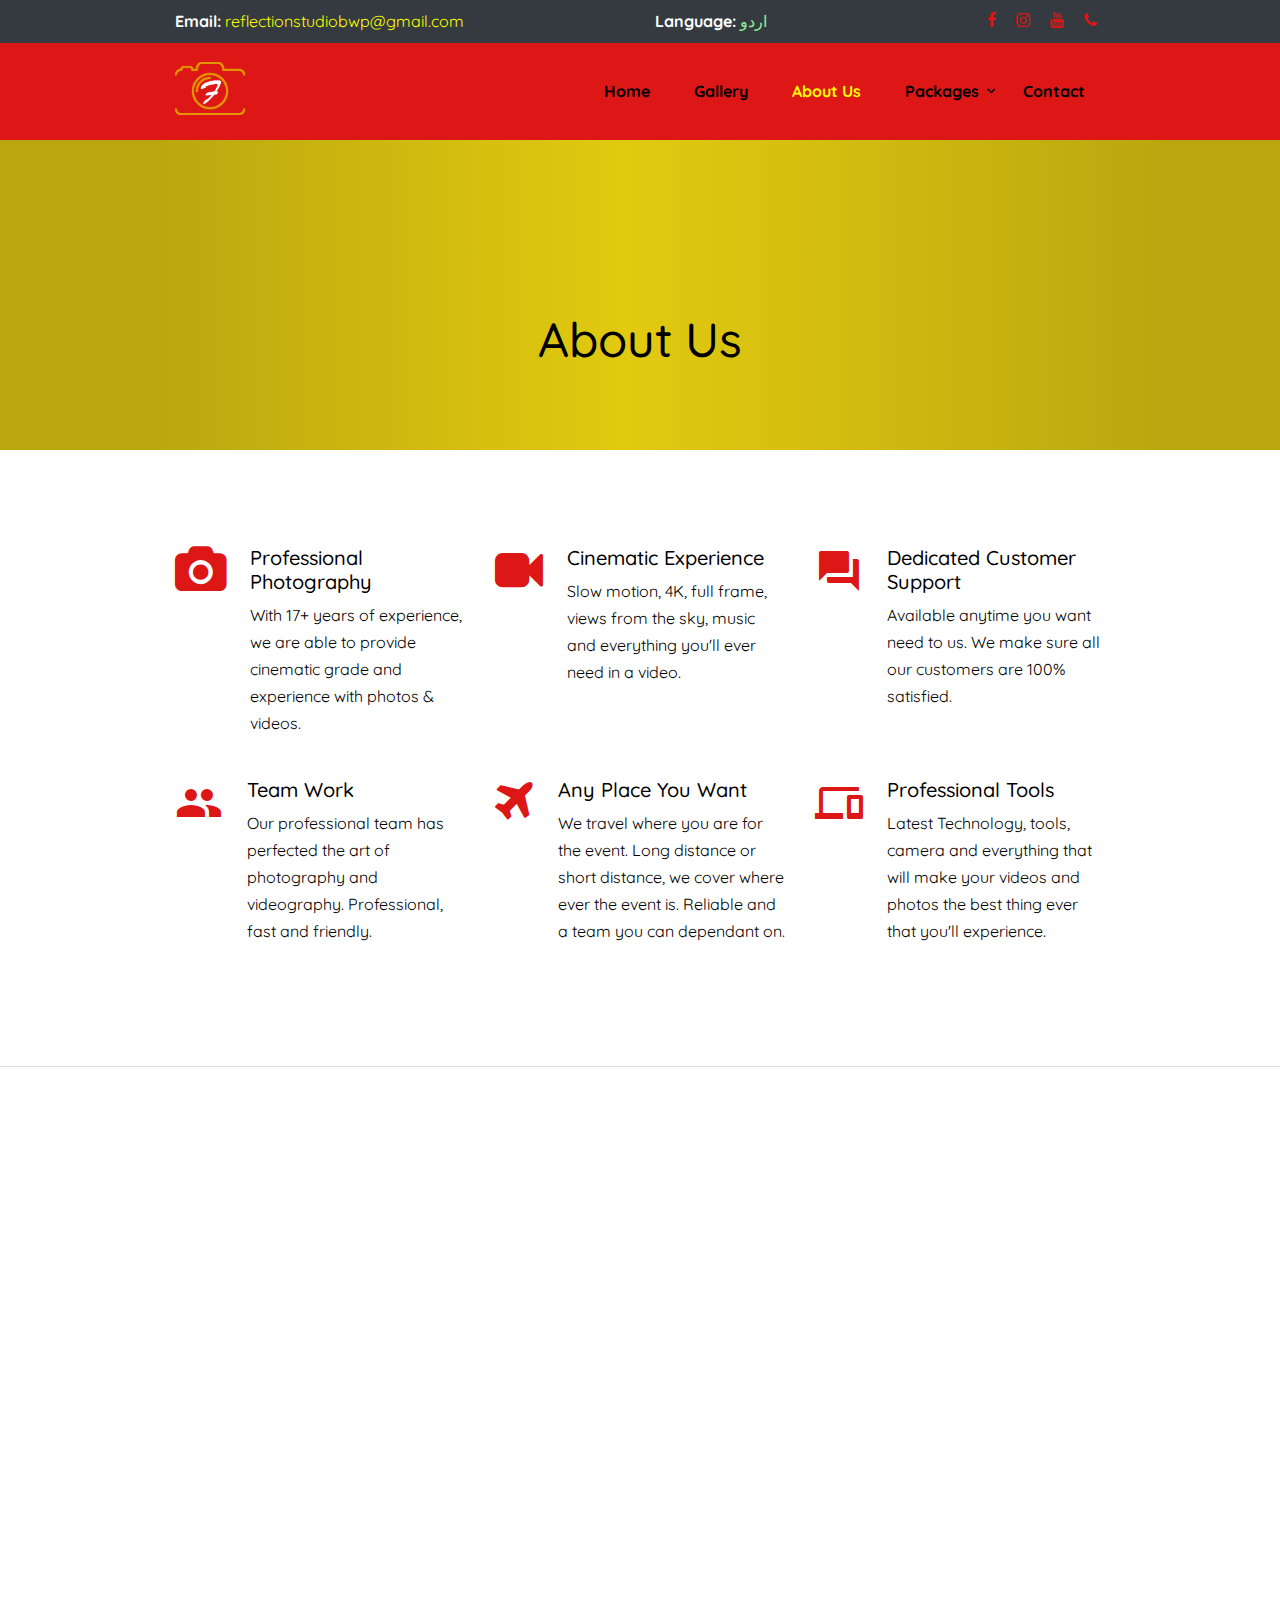
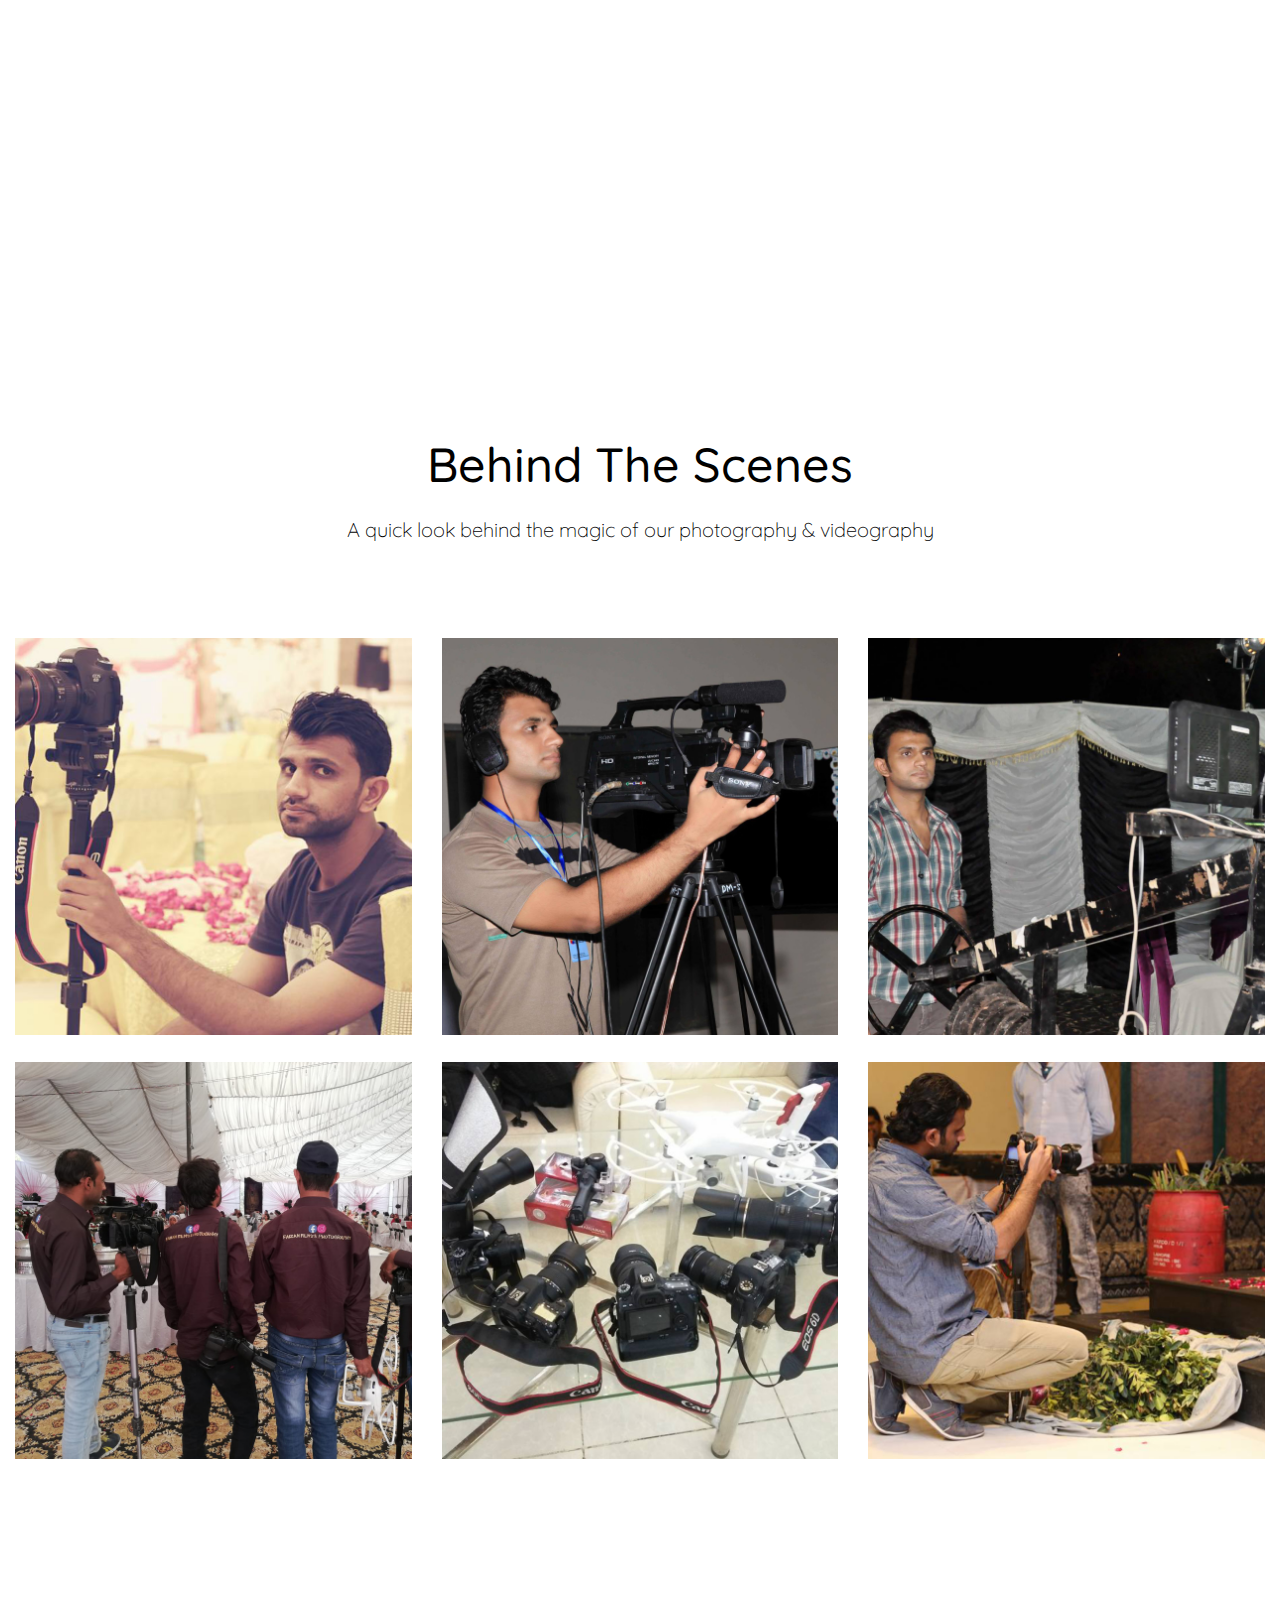
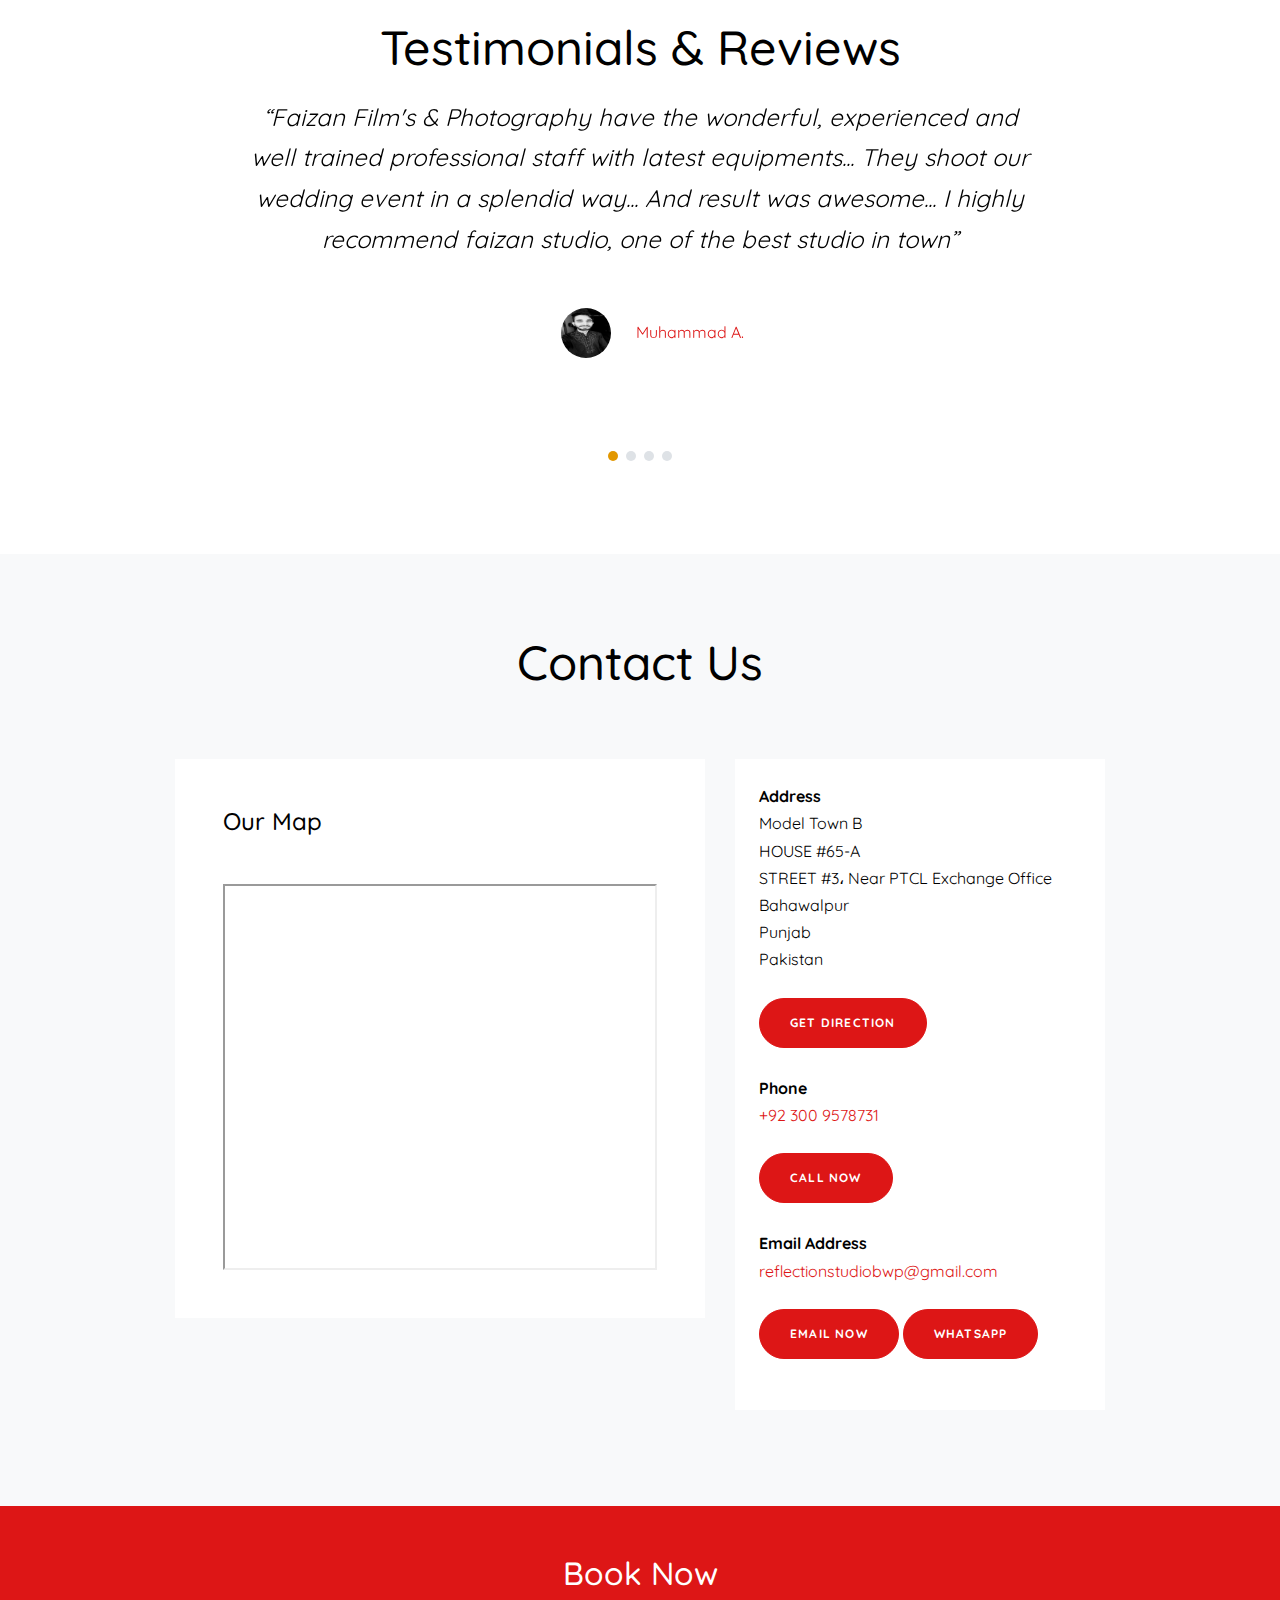
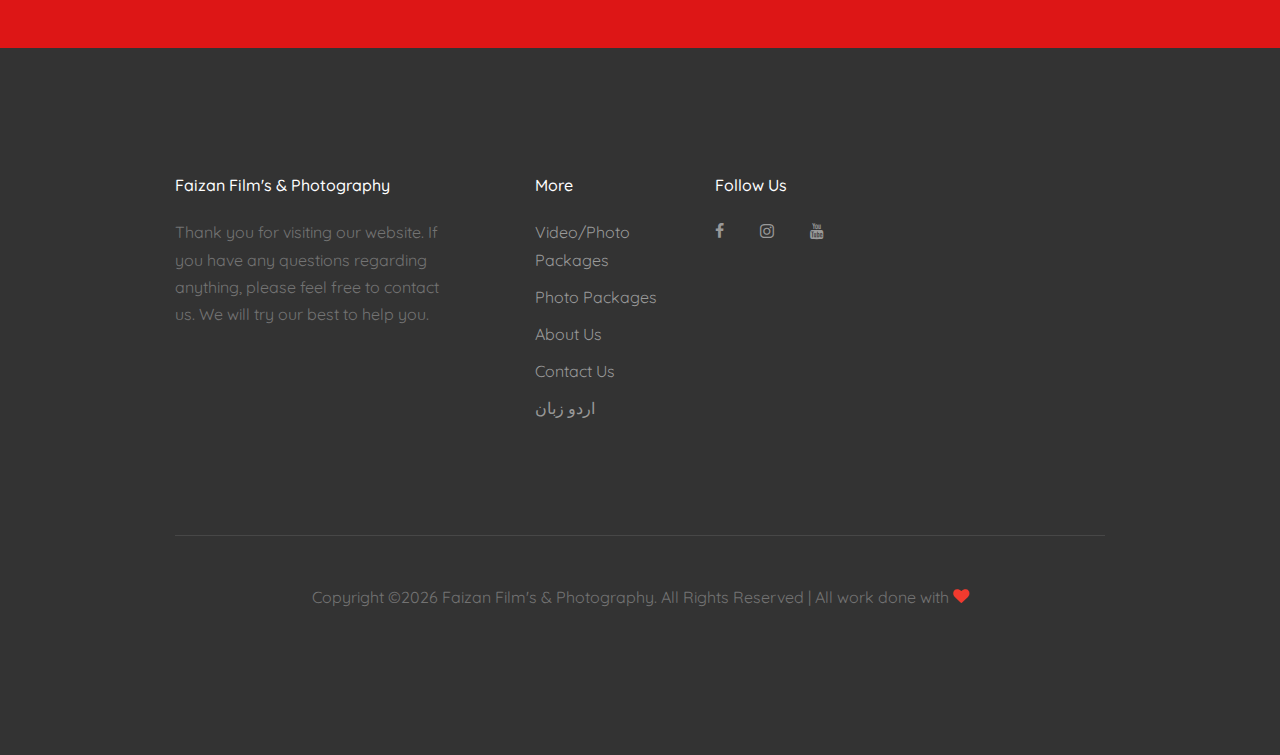
==== commit 2f2bb27c: "Update about_us.html" ====
--- a/about_us.html
+++ b/about_us.html
@@ -24,6 +24,16 @@
     <link rel="stylesheet" href="css/packages.css">
     <link rel="stylesheet" href="css/style.css">
     
+<!-- Global site tag (gtag.js) - Google Analytics -->
+<script async src="https://www.googletagmanager.com/gtag/js?id=G-04680F41TE"></script>
+<script>
+  window.dataLayer = window.dataLayer || [];
+  function gtag(){dataLayer.push(arguments);}
+  gtag('js', new Date());
+
+  gtag('config', 'G-04680F41TE');
+</script>
+	  
   </head>
   <body data-spy="scroll" data-target=".site-navbar-target" data-offset="300">
   <div class="site-wrap">
@@ -464,4 +474,4 @@
 <!--End of Tawk.to Script-->
 
   </body>
-</html>+</html>
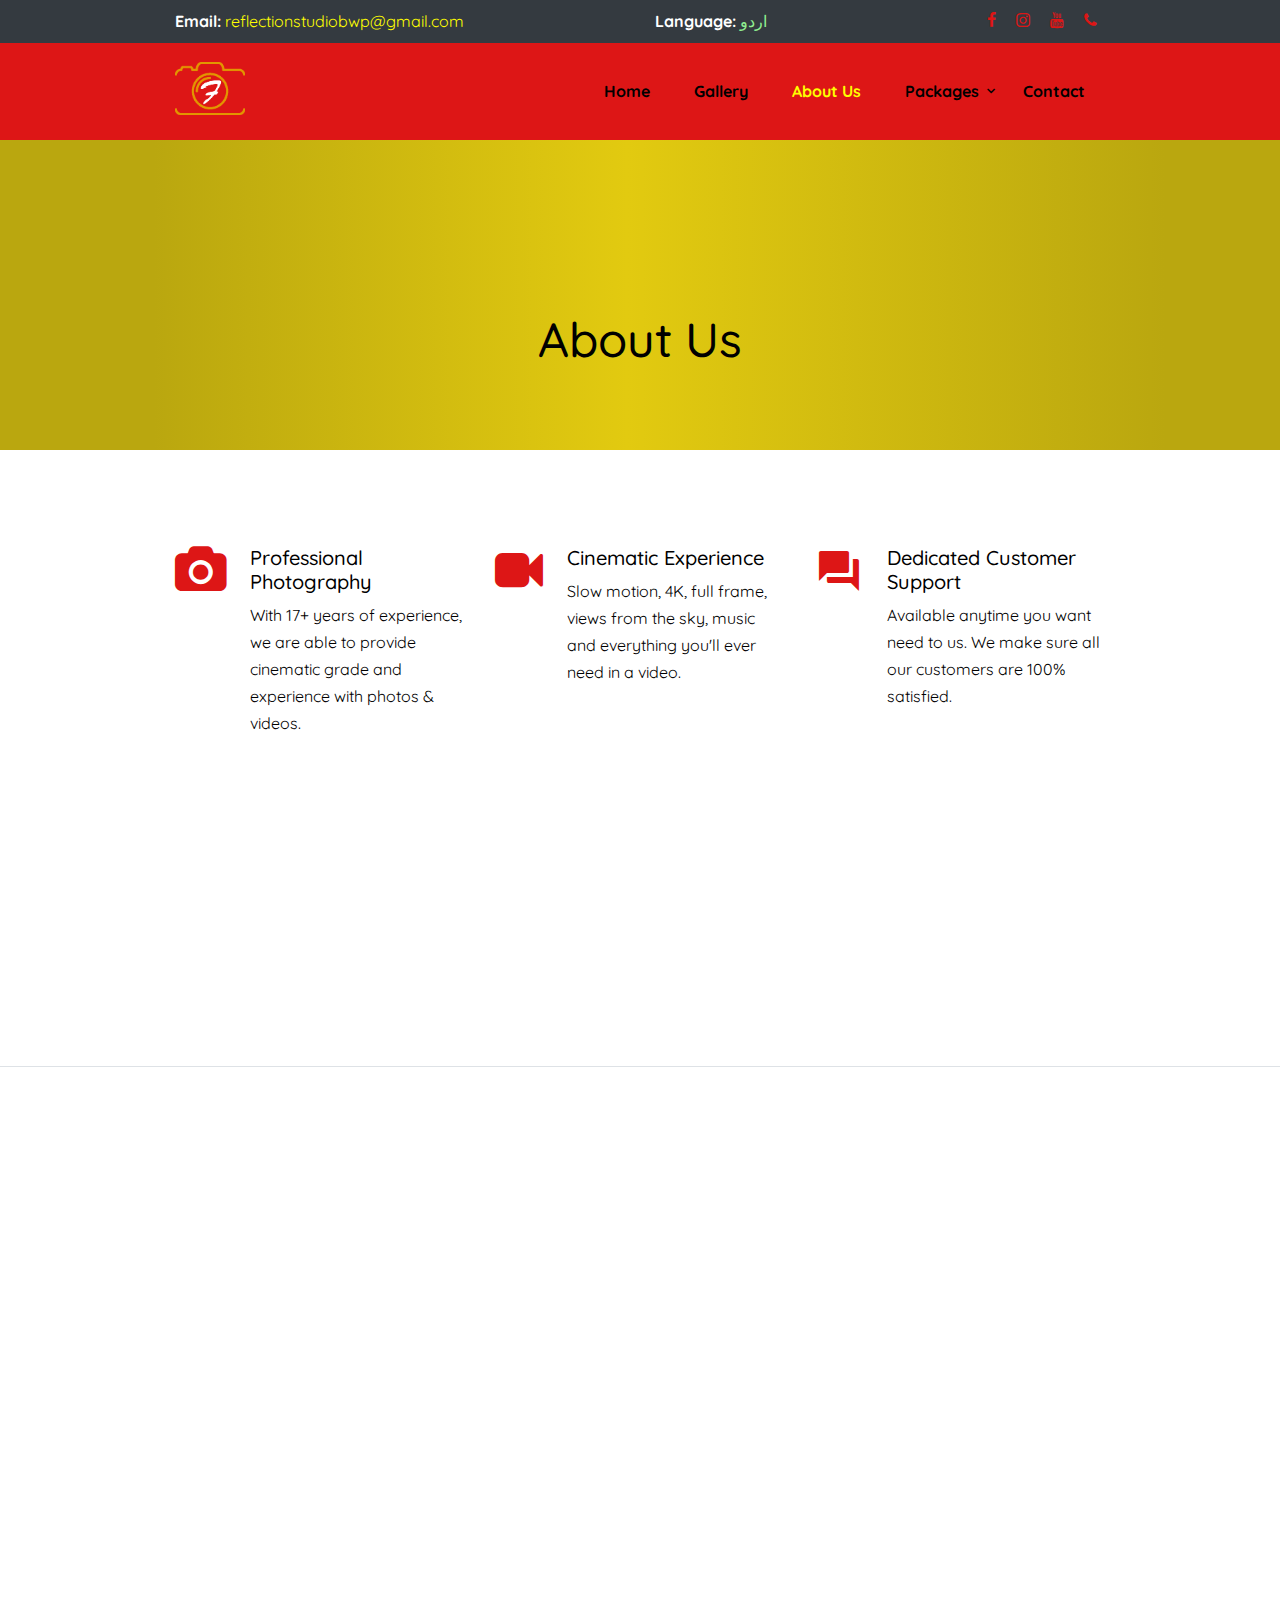
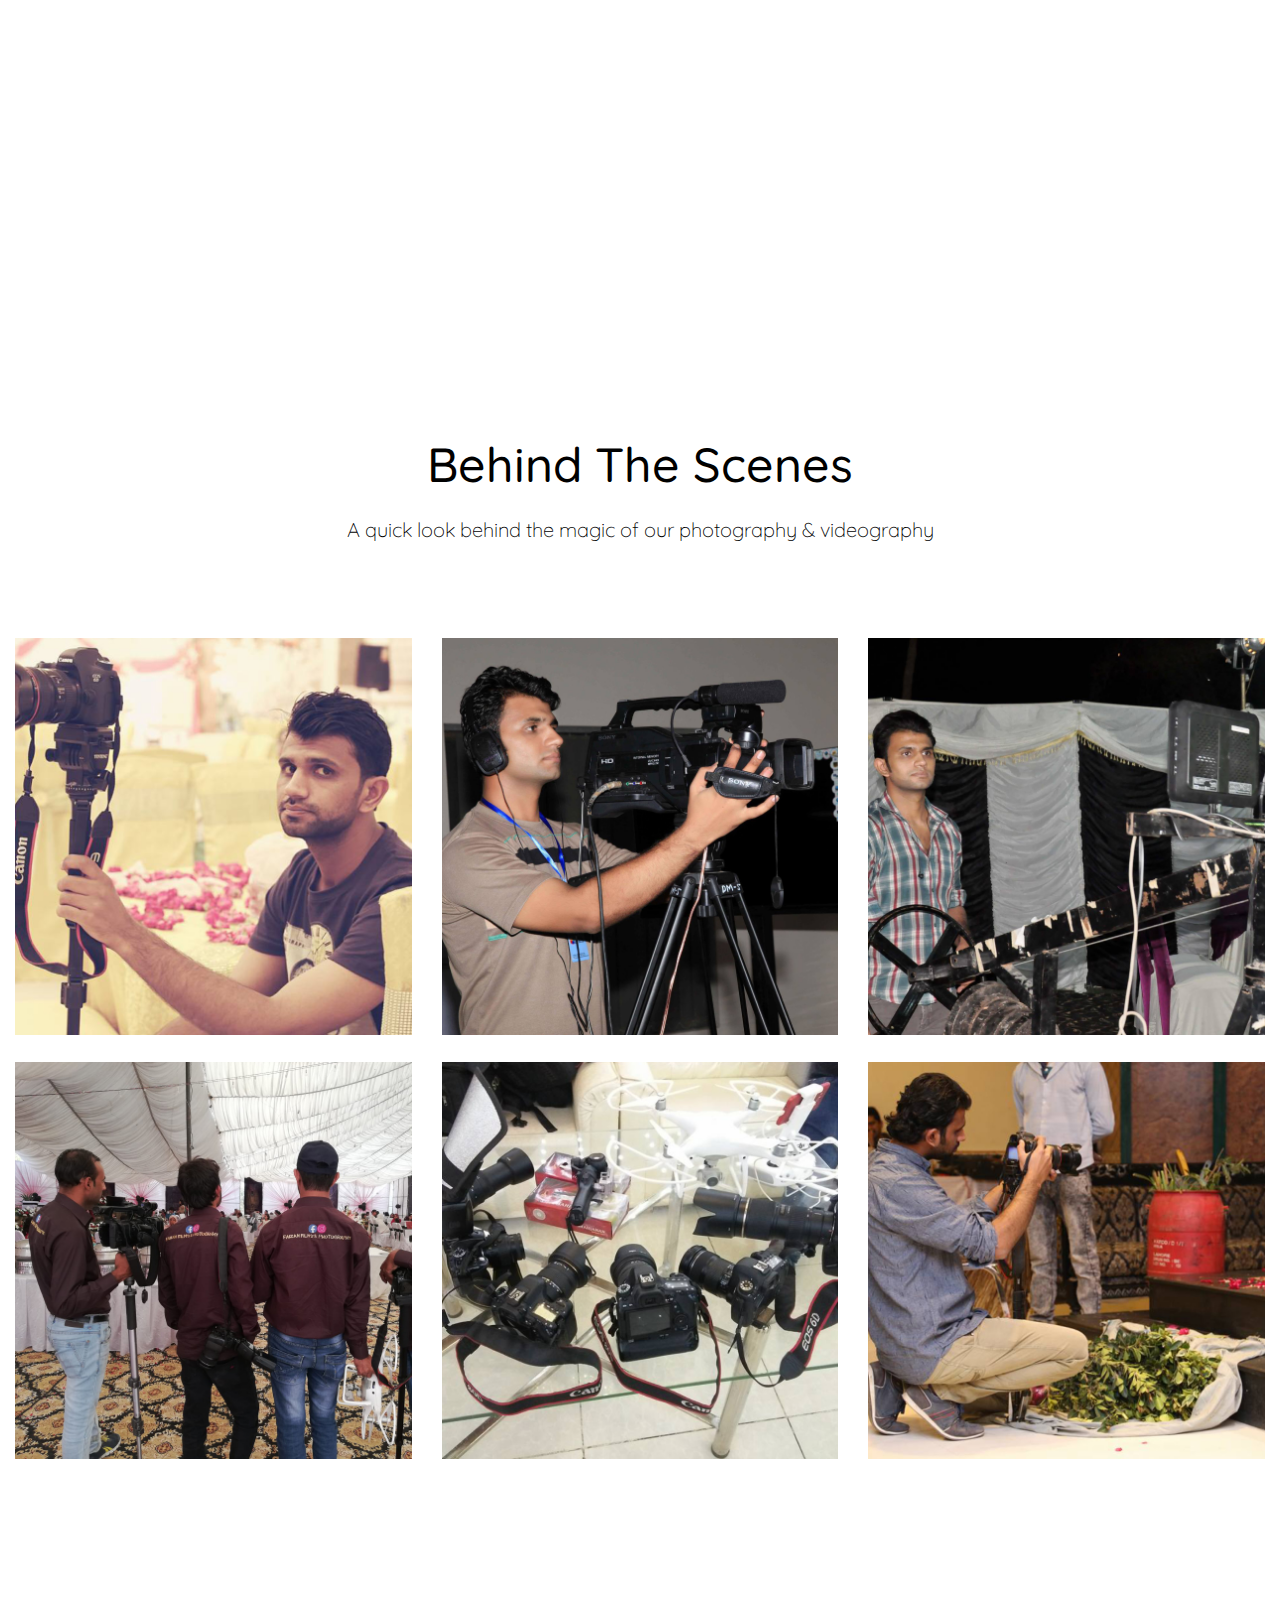
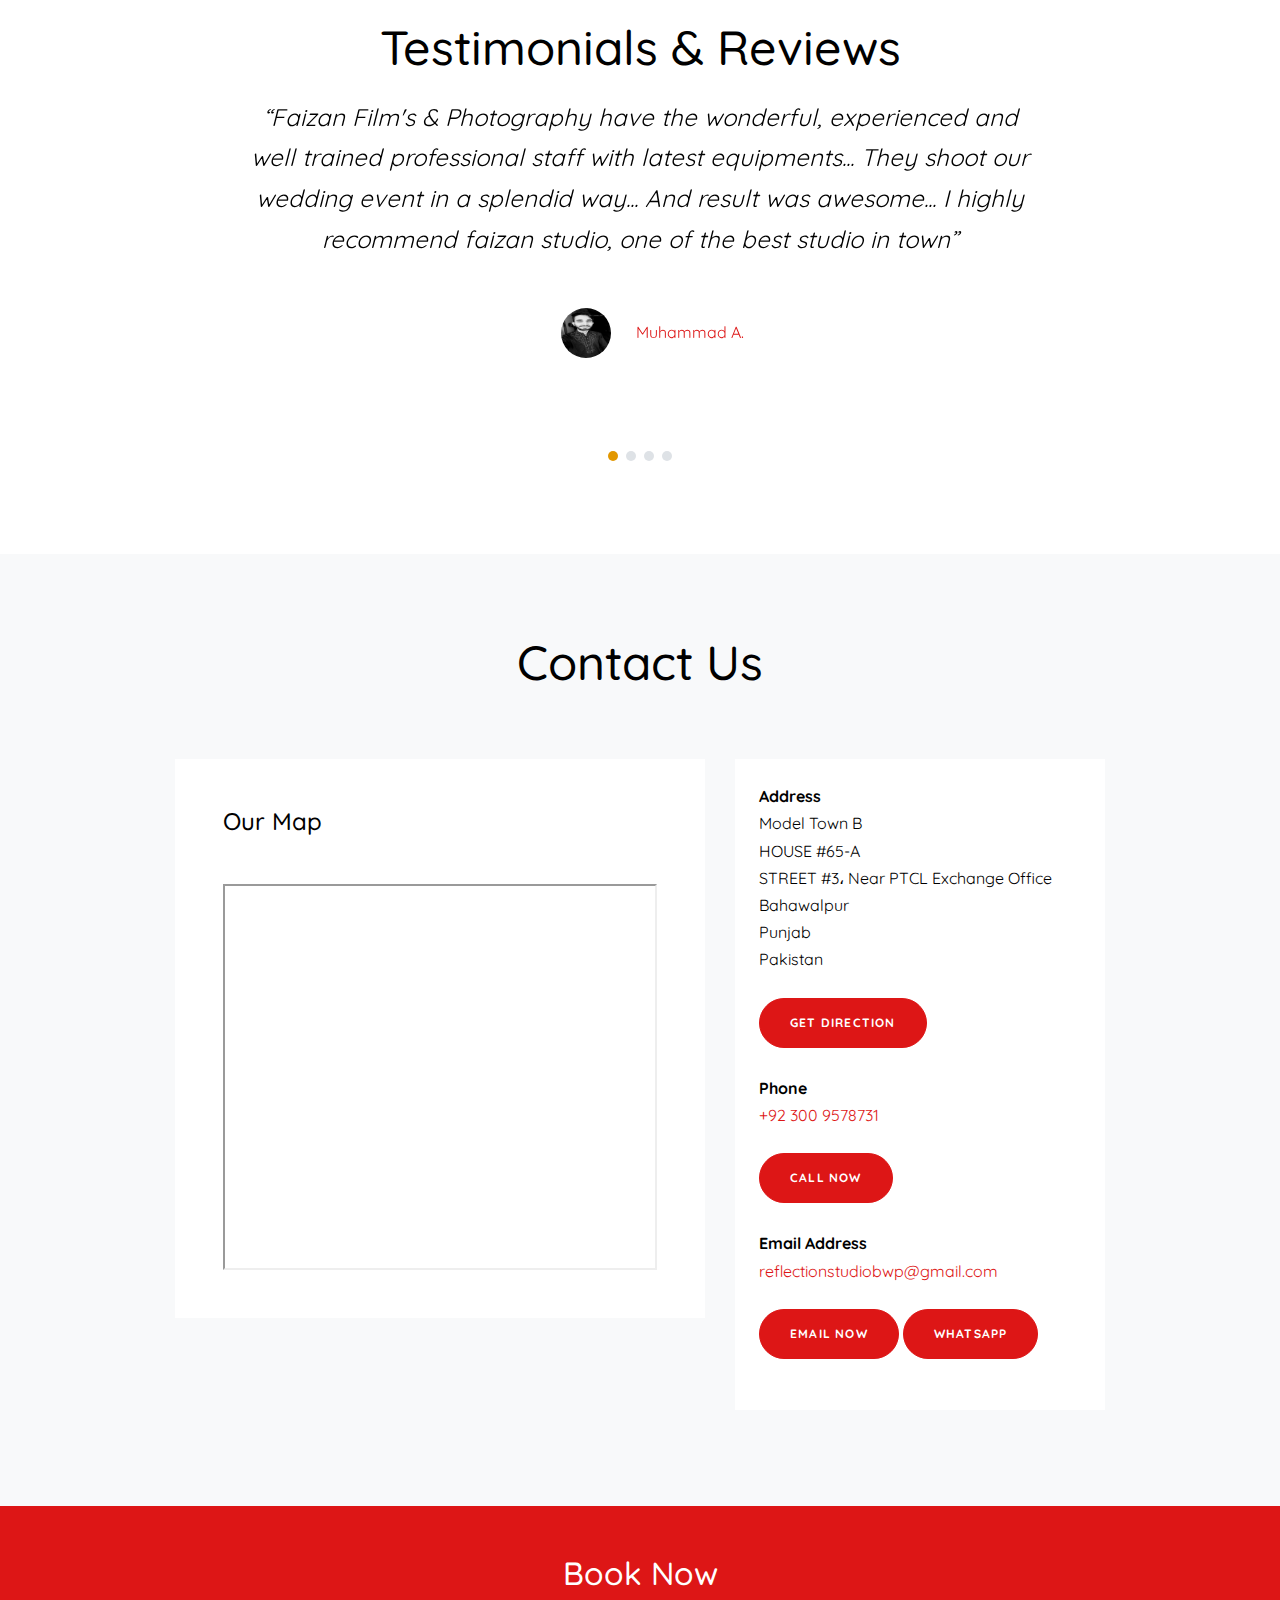
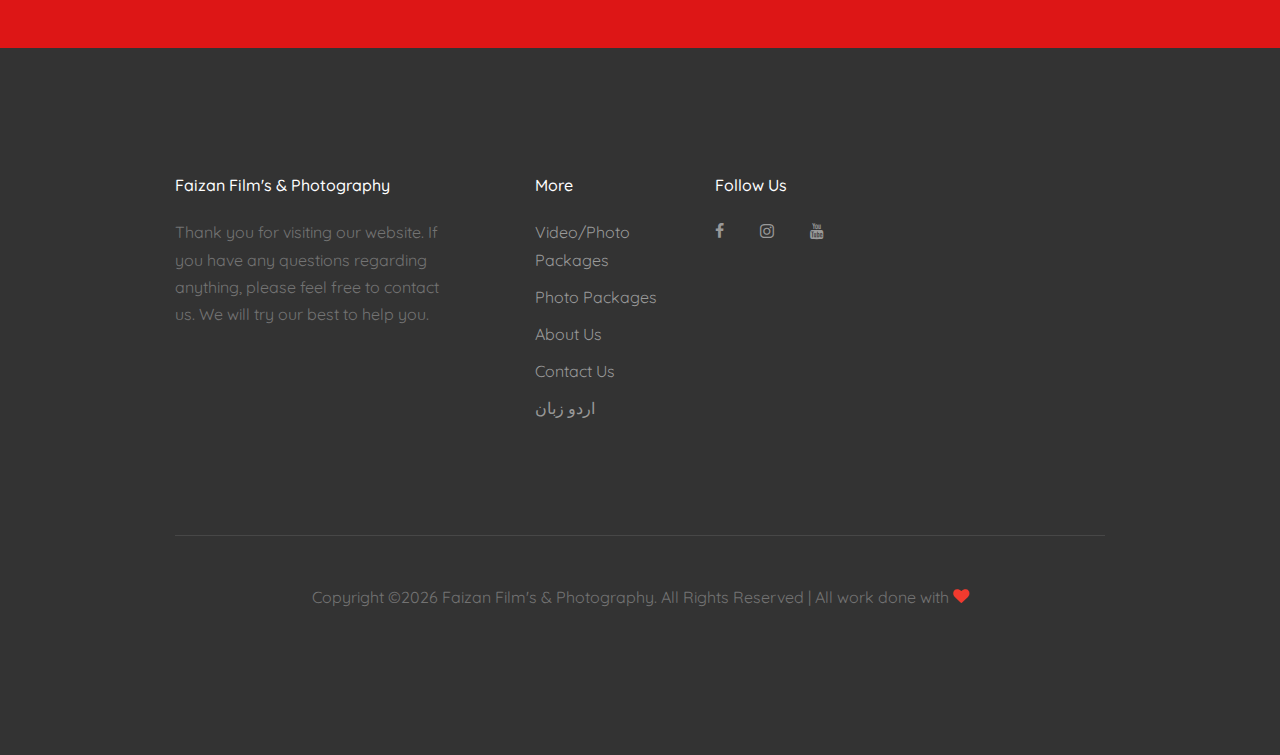
==== commit 03b5cacd: "Update about_us.html" ====
--- a/about_us.html
+++ b/about_us.html
@@ -1,6 +1,15 @@
 <!DOCTYPE html>
 <html lang="en">
   <head>
+
+<!-- Google Tag Manager -->
+<script>(function(w,d,s,l,i){w[l]=w[l]||[];w[l].push({'gtm.start':
+new Date().getTime(),event:'gtm.js'});var f=d.getElementsByTagName(s)[0],
+j=d.createElement(s),dl=l!='dataLayer'?'&l='+l:'';j.async=true;j.src=
+'https://www.googletagmanager.com/gtm.js?id='+i+dl;f.parentNode.insertBefore(j,f);
+})(window,document,'script','dataLayer','GTM-532HNHL');</script>
+<!-- End Google Tag Manager -->
+	  
     <title>About Us | Faizan Film's & Photography</title>
     <meta charset="utf-8">
     <meta name="viewport" content="width=device-width, initial-scale=1, shrink-to-fit=no">
@@ -36,7 +45,11 @@
 	  
   </head>
   <body data-spy="scroll" data-target=".site-navbar-target" data-offset="300">
-  <div class="site-wrap">
+	  
+<!-- Google Tag Manager (noscript) -->
+<noscript><iframe src="https://www.googletagmanager.com/ns.html?id=GTM-532HNHL"
+height="0" width="0" style="display:none;visibility:hidden"></iframe></noscript>
+<!-- End Google Tag Manager (noscript) -->
 
     <div class="site-mobile-menu site-navbar-target">
       <div class="site-mobile-menu-header">
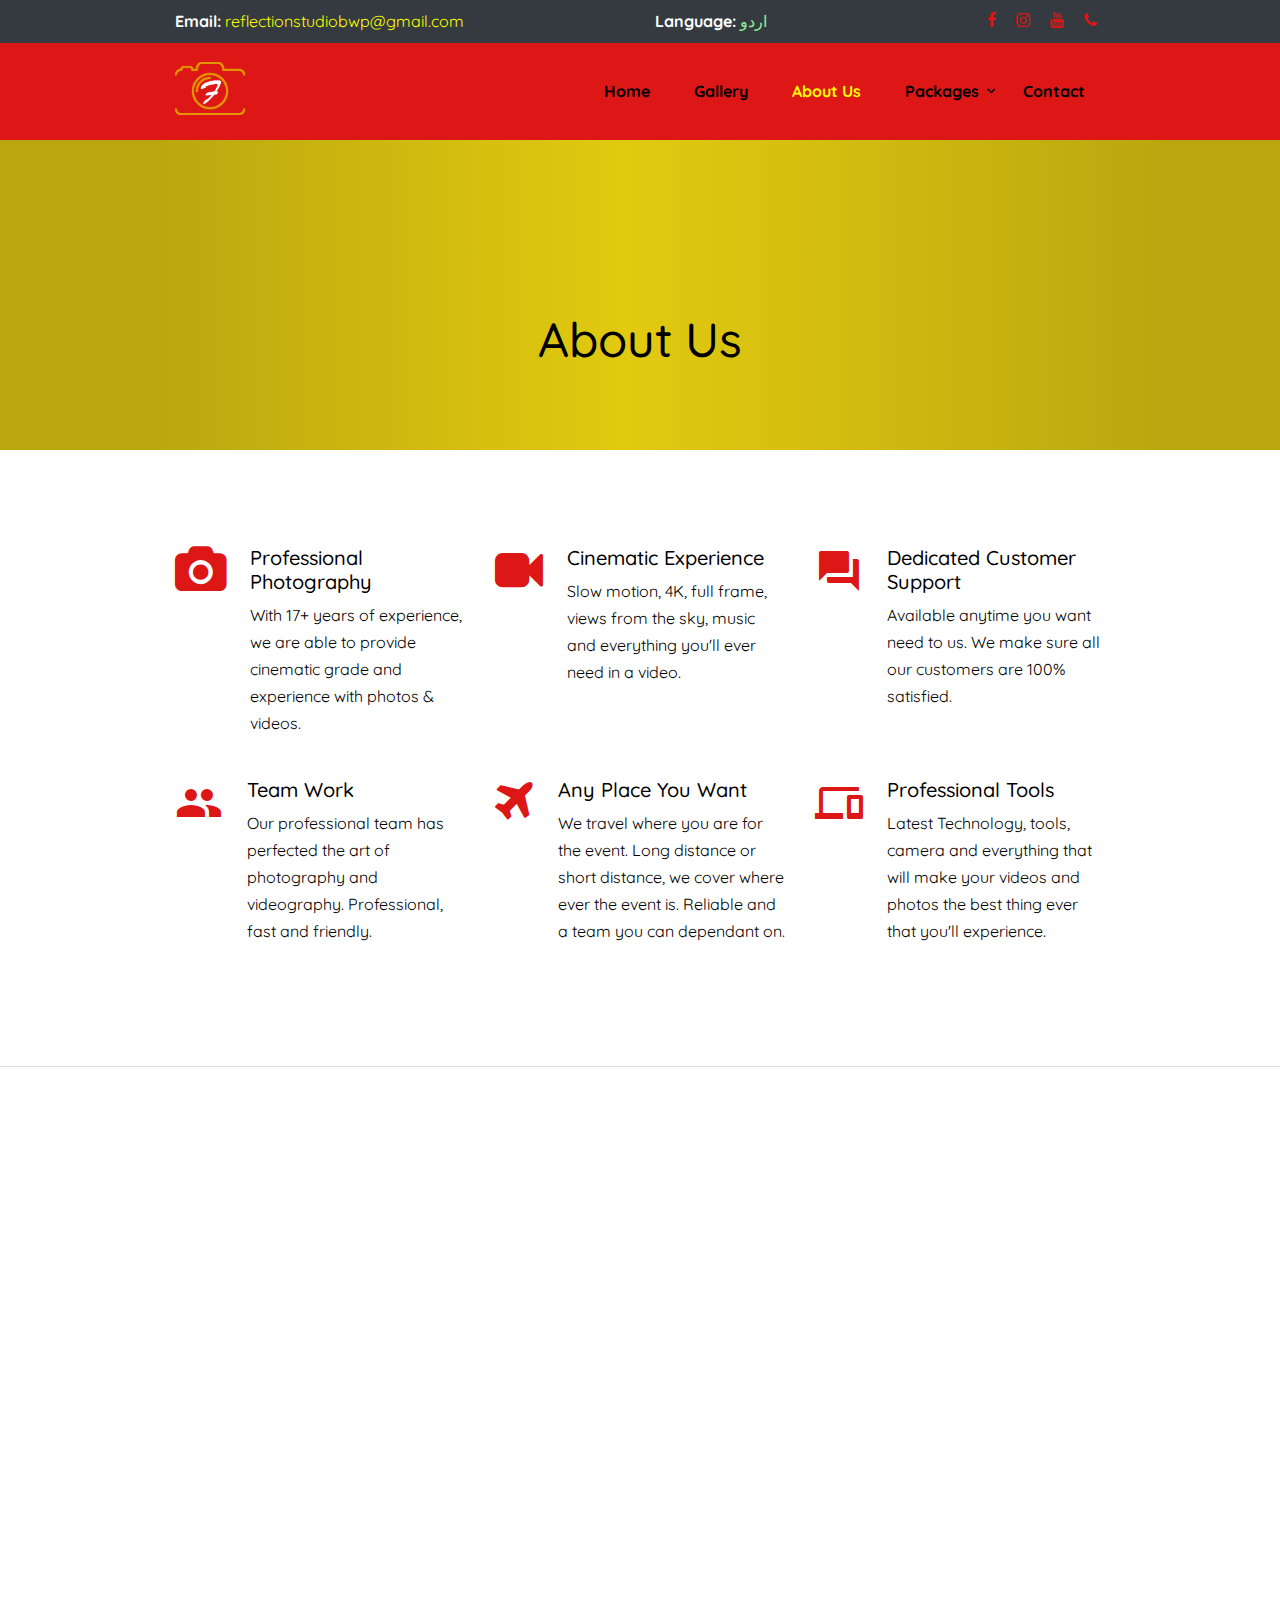
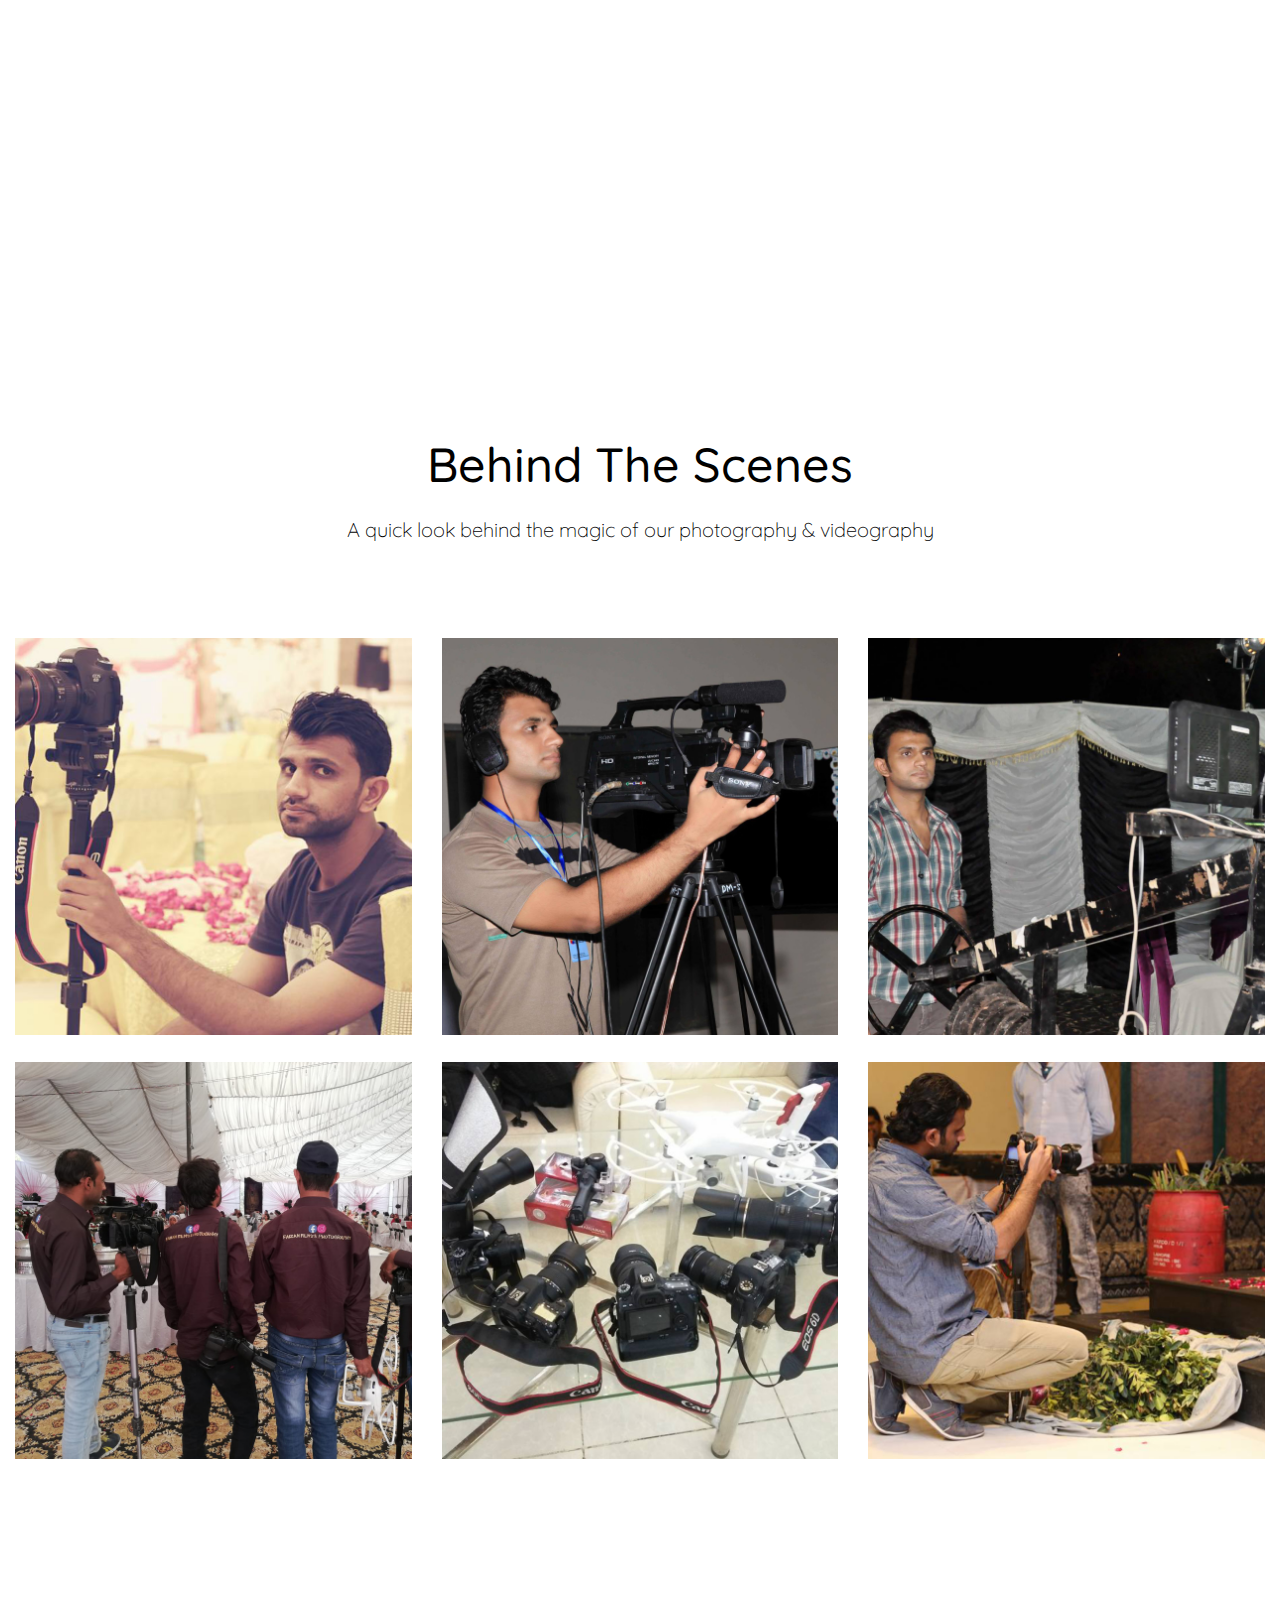
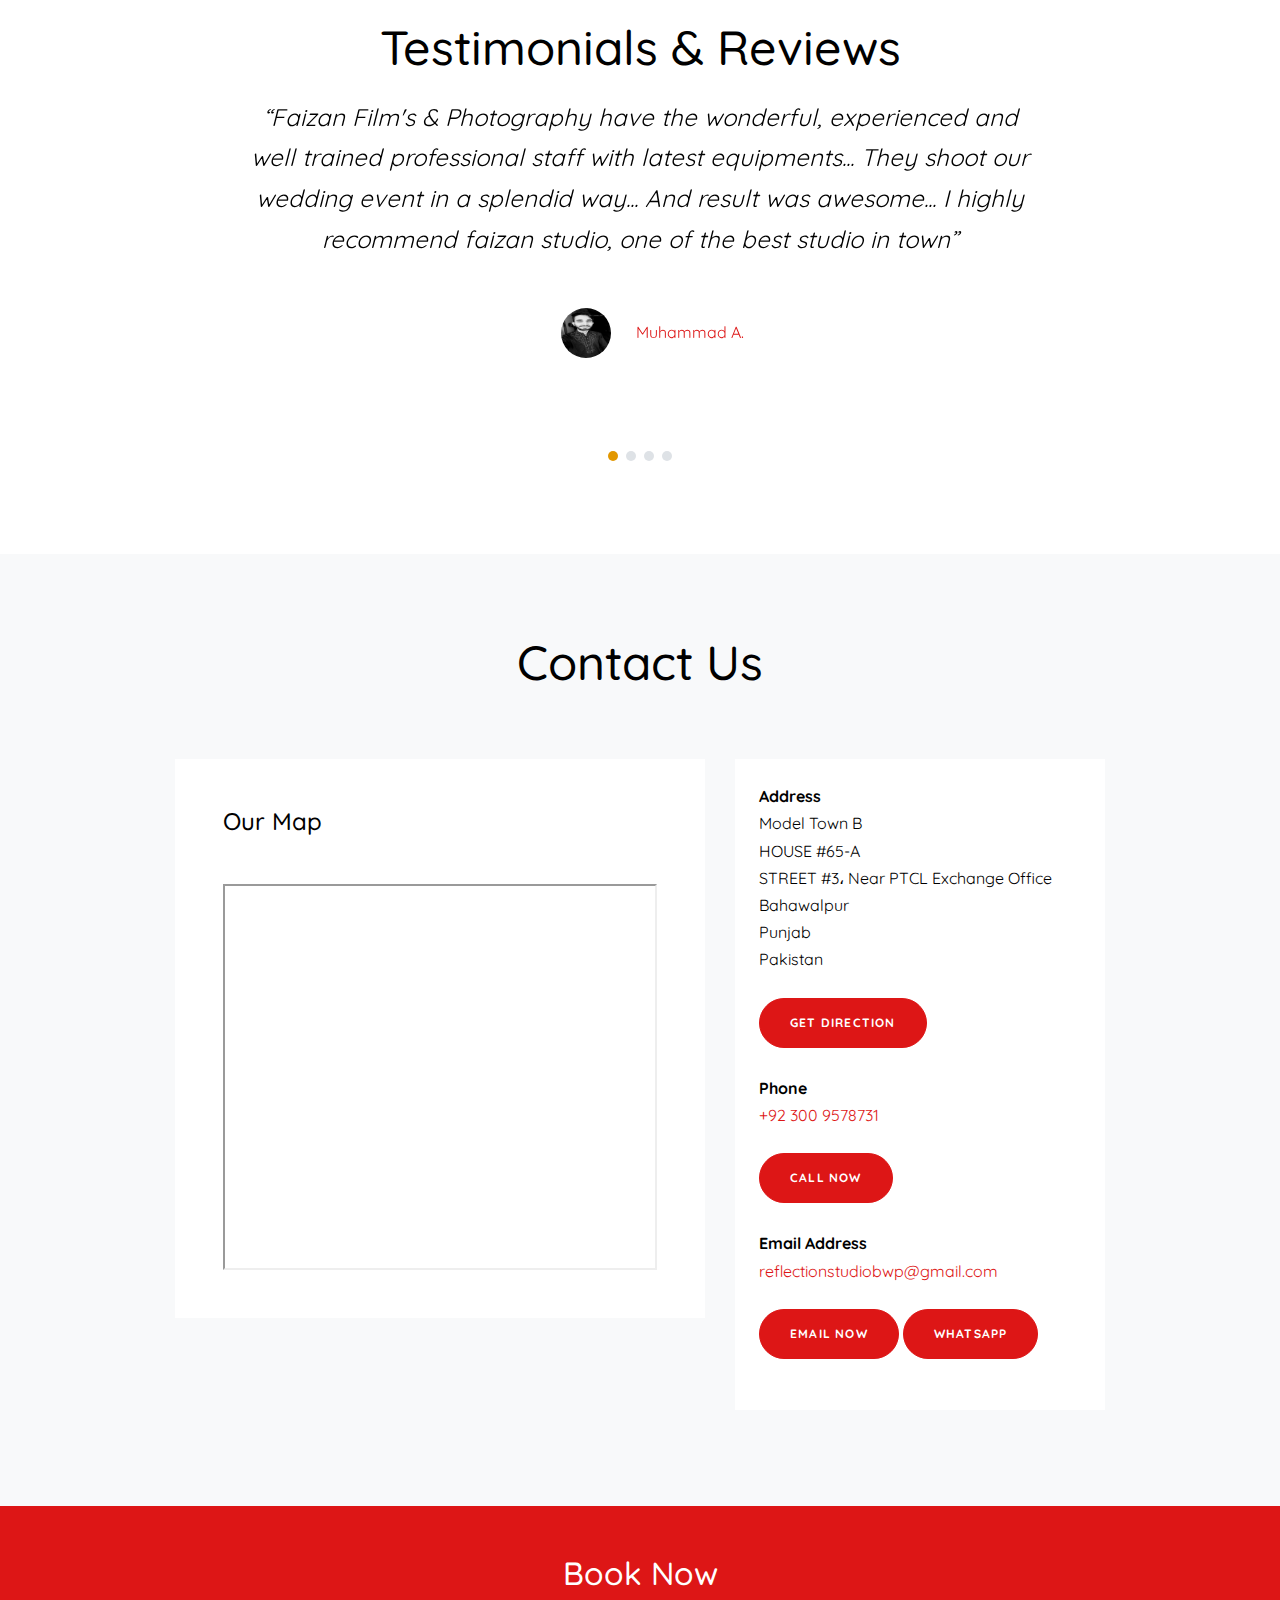
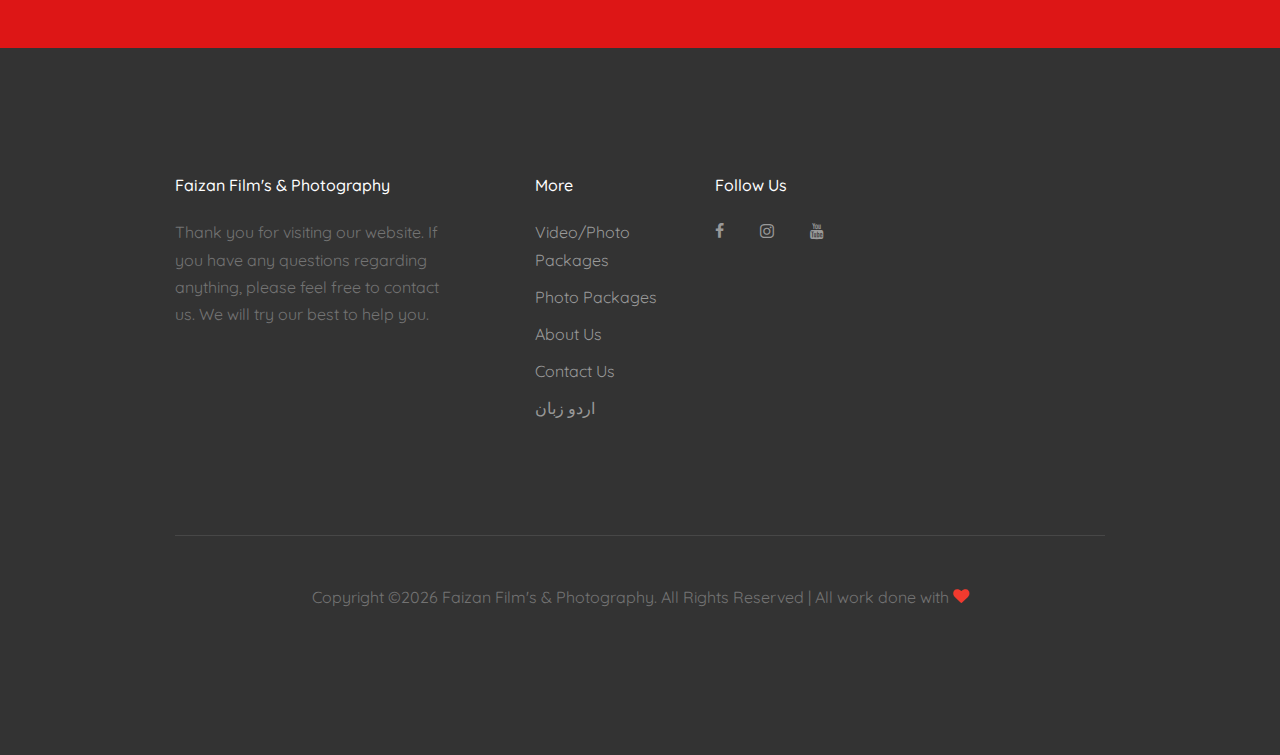
==== commit cad5f4f8: "Update about_us.html" ====
--- a/about_us.html
+++ b/about_us.html
@@ -42,6 +42,10 @@
 
   gtag('config', 'G-04680F41TE');
 </script>
+	  
+    <!-- Start cookieyes banner -->
+    <script id="cookieyes" type="text/javascript" src="https://cdn-cookieyes.com/client_data/9acd86f1636829df2297fd51.js"></script>
+    <!-- End cookieyes banner --> 
 	  
   </head>
   <body data-spy="scroll" data-target=".site-navbar-target" data-offset="300">
